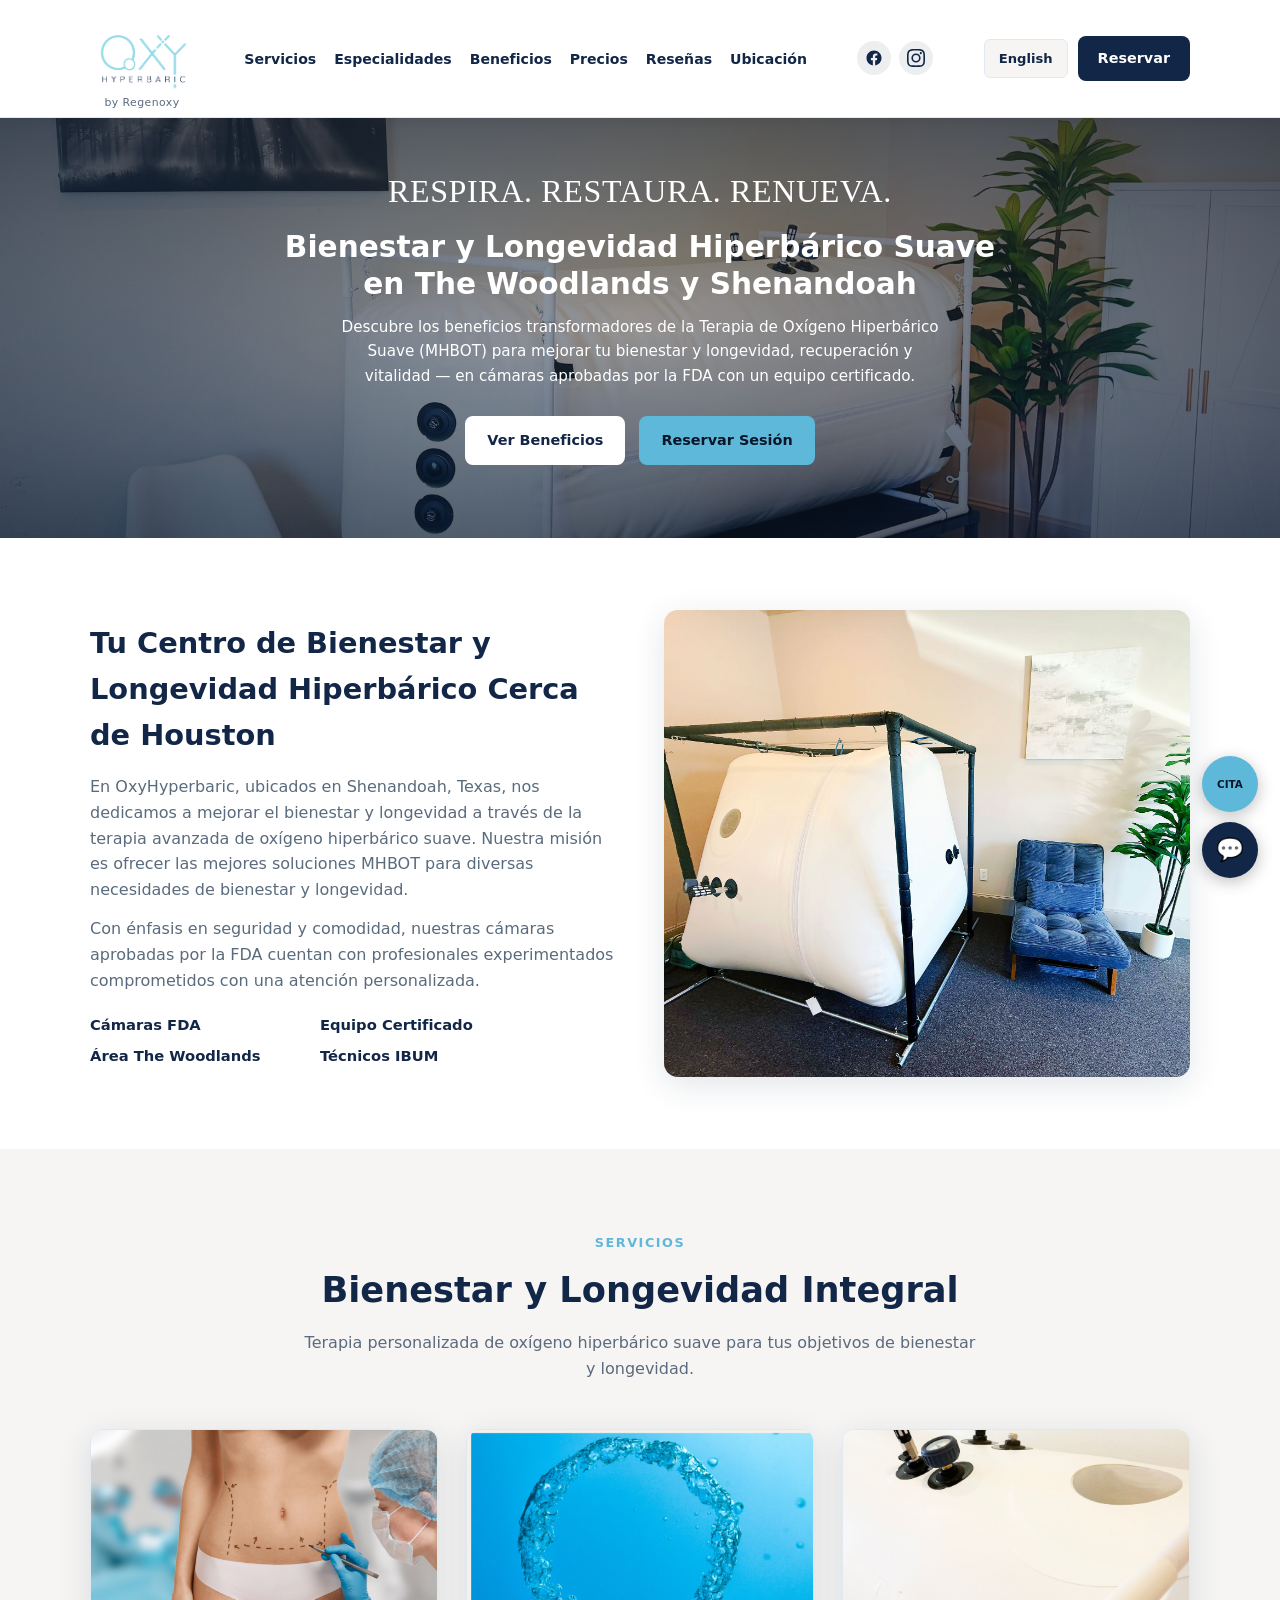
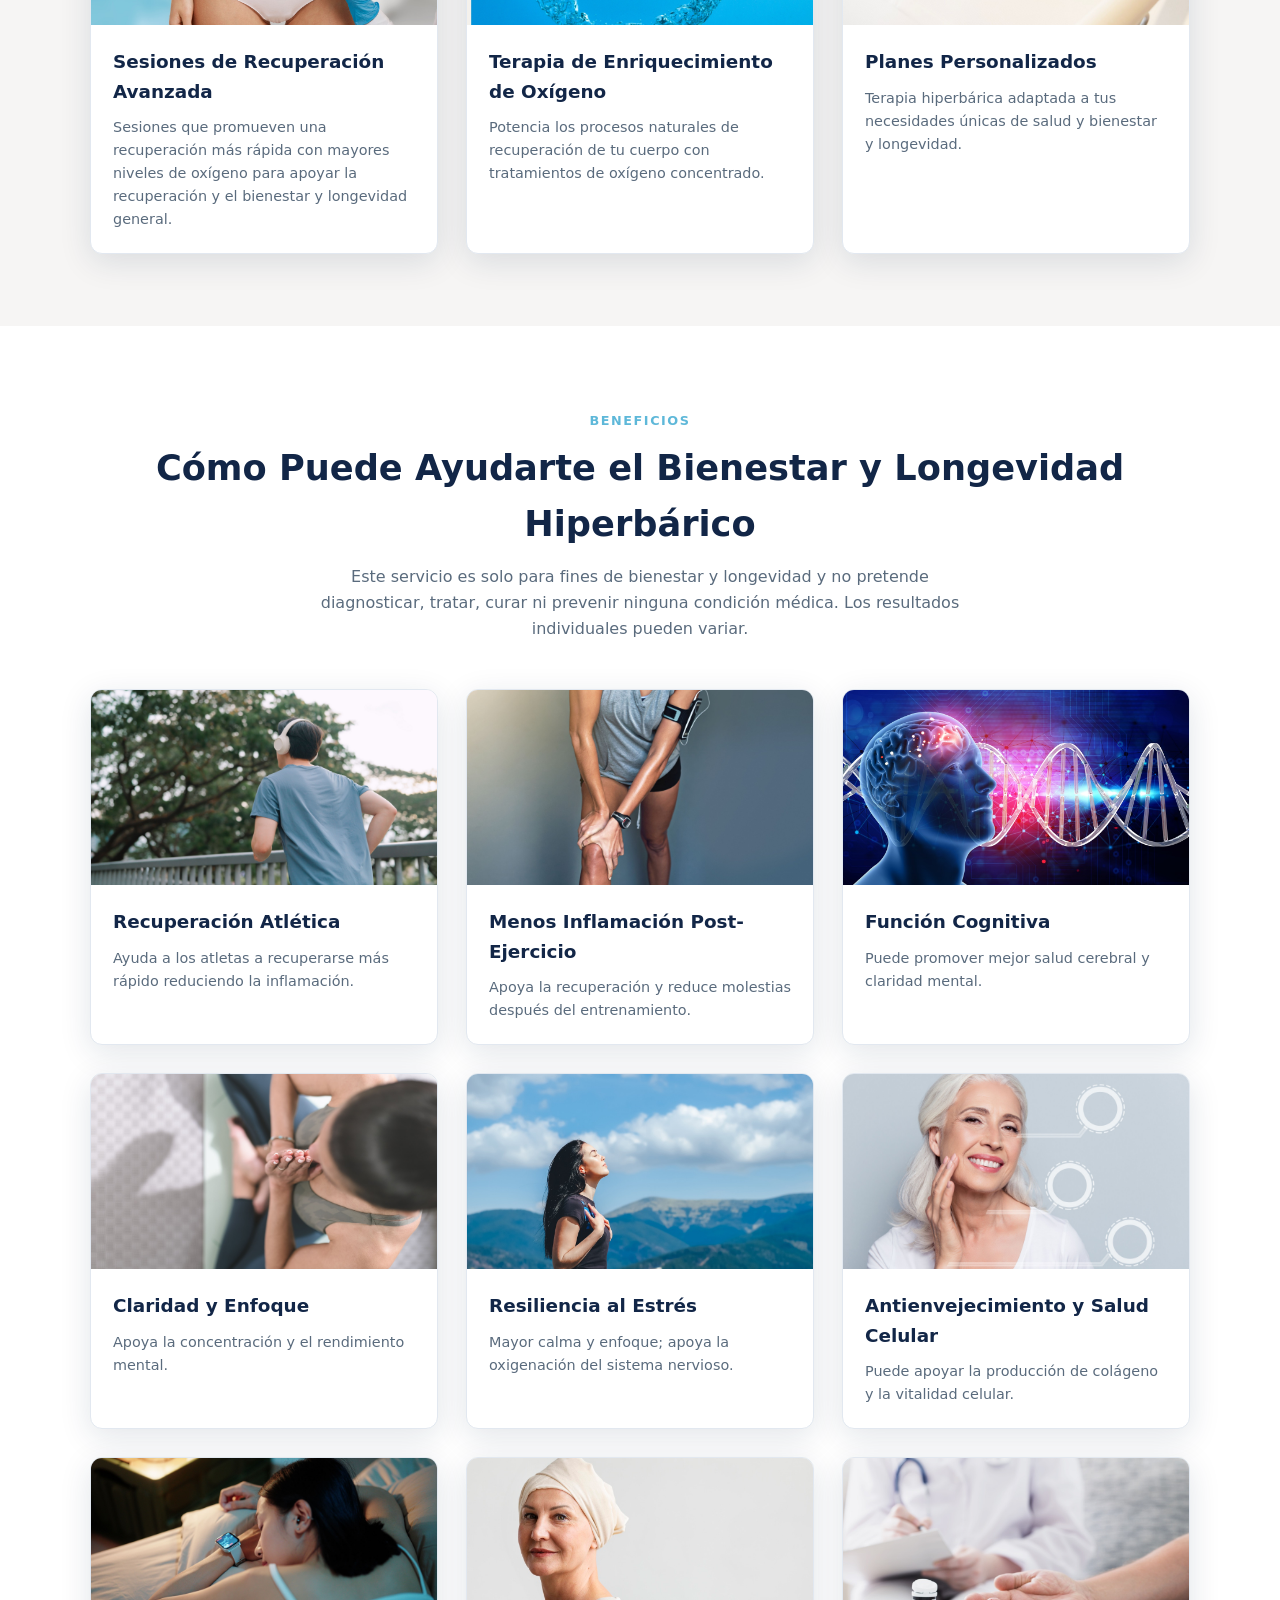
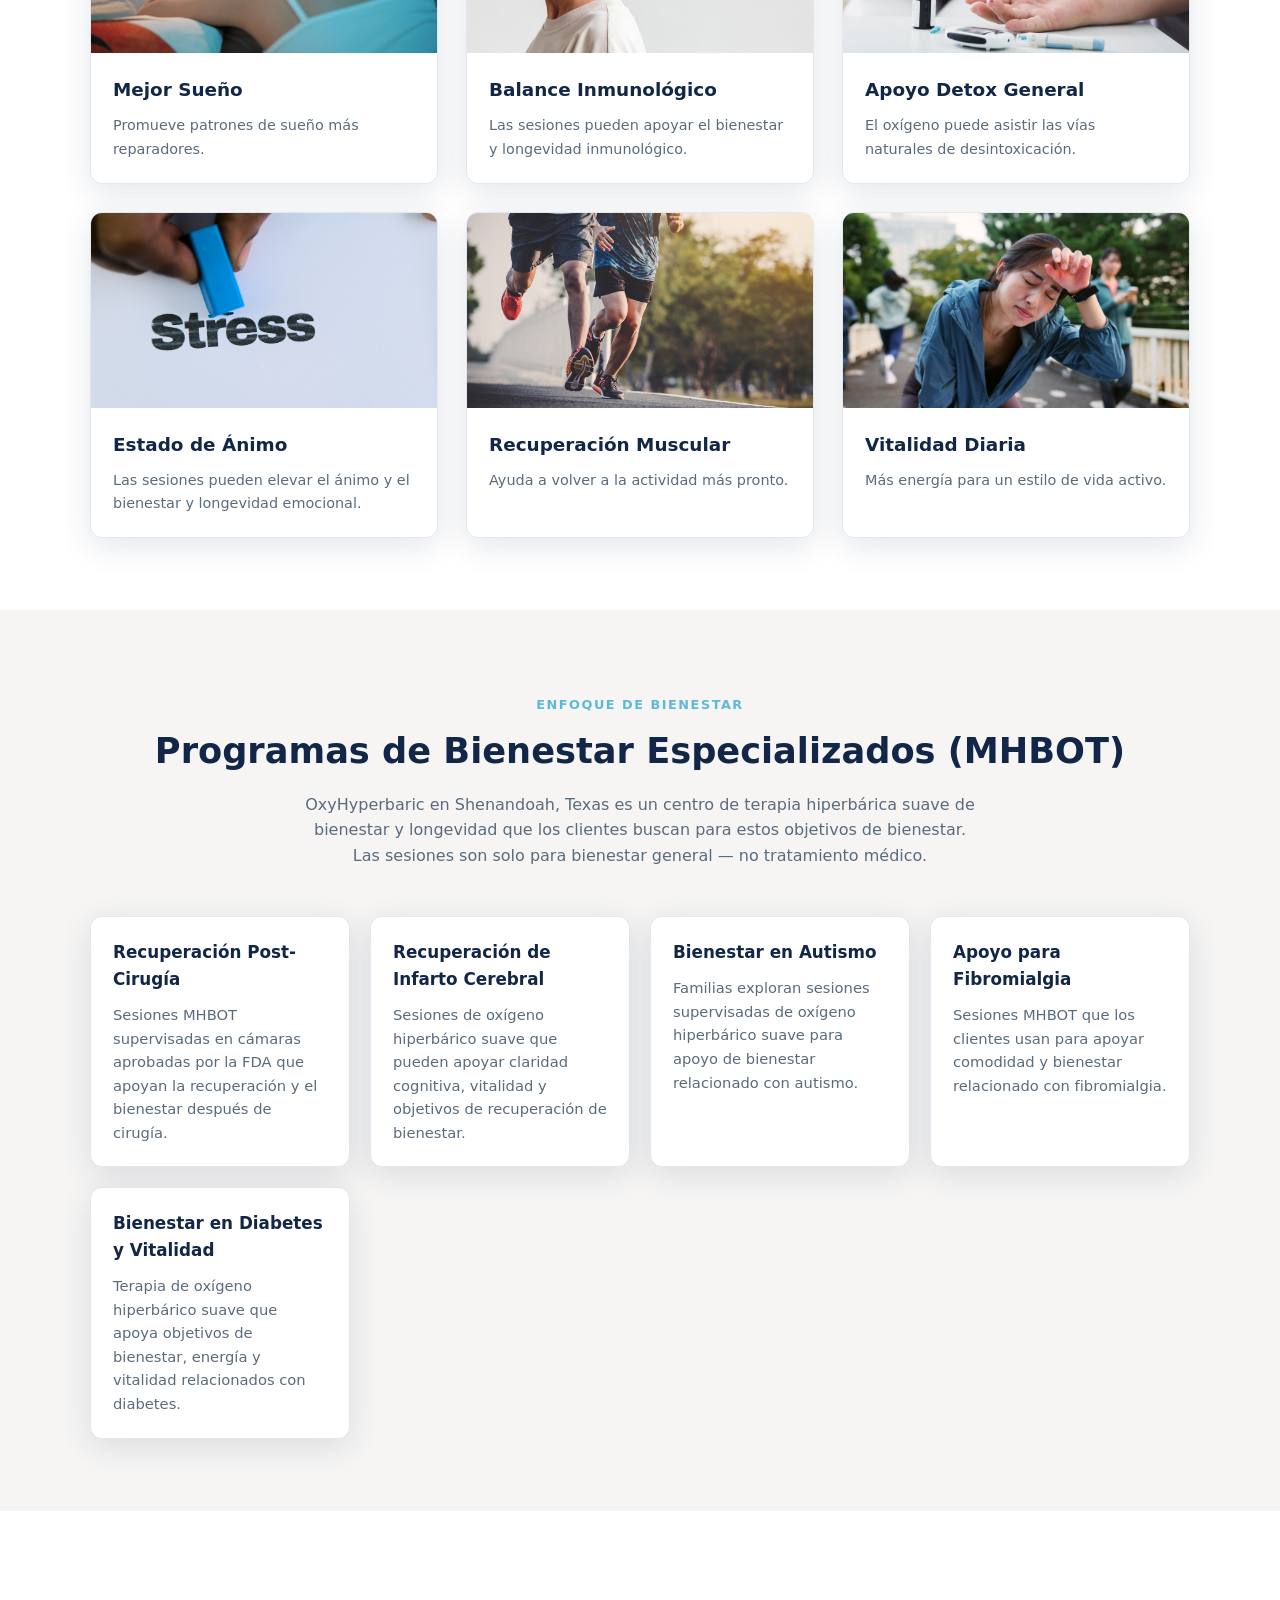
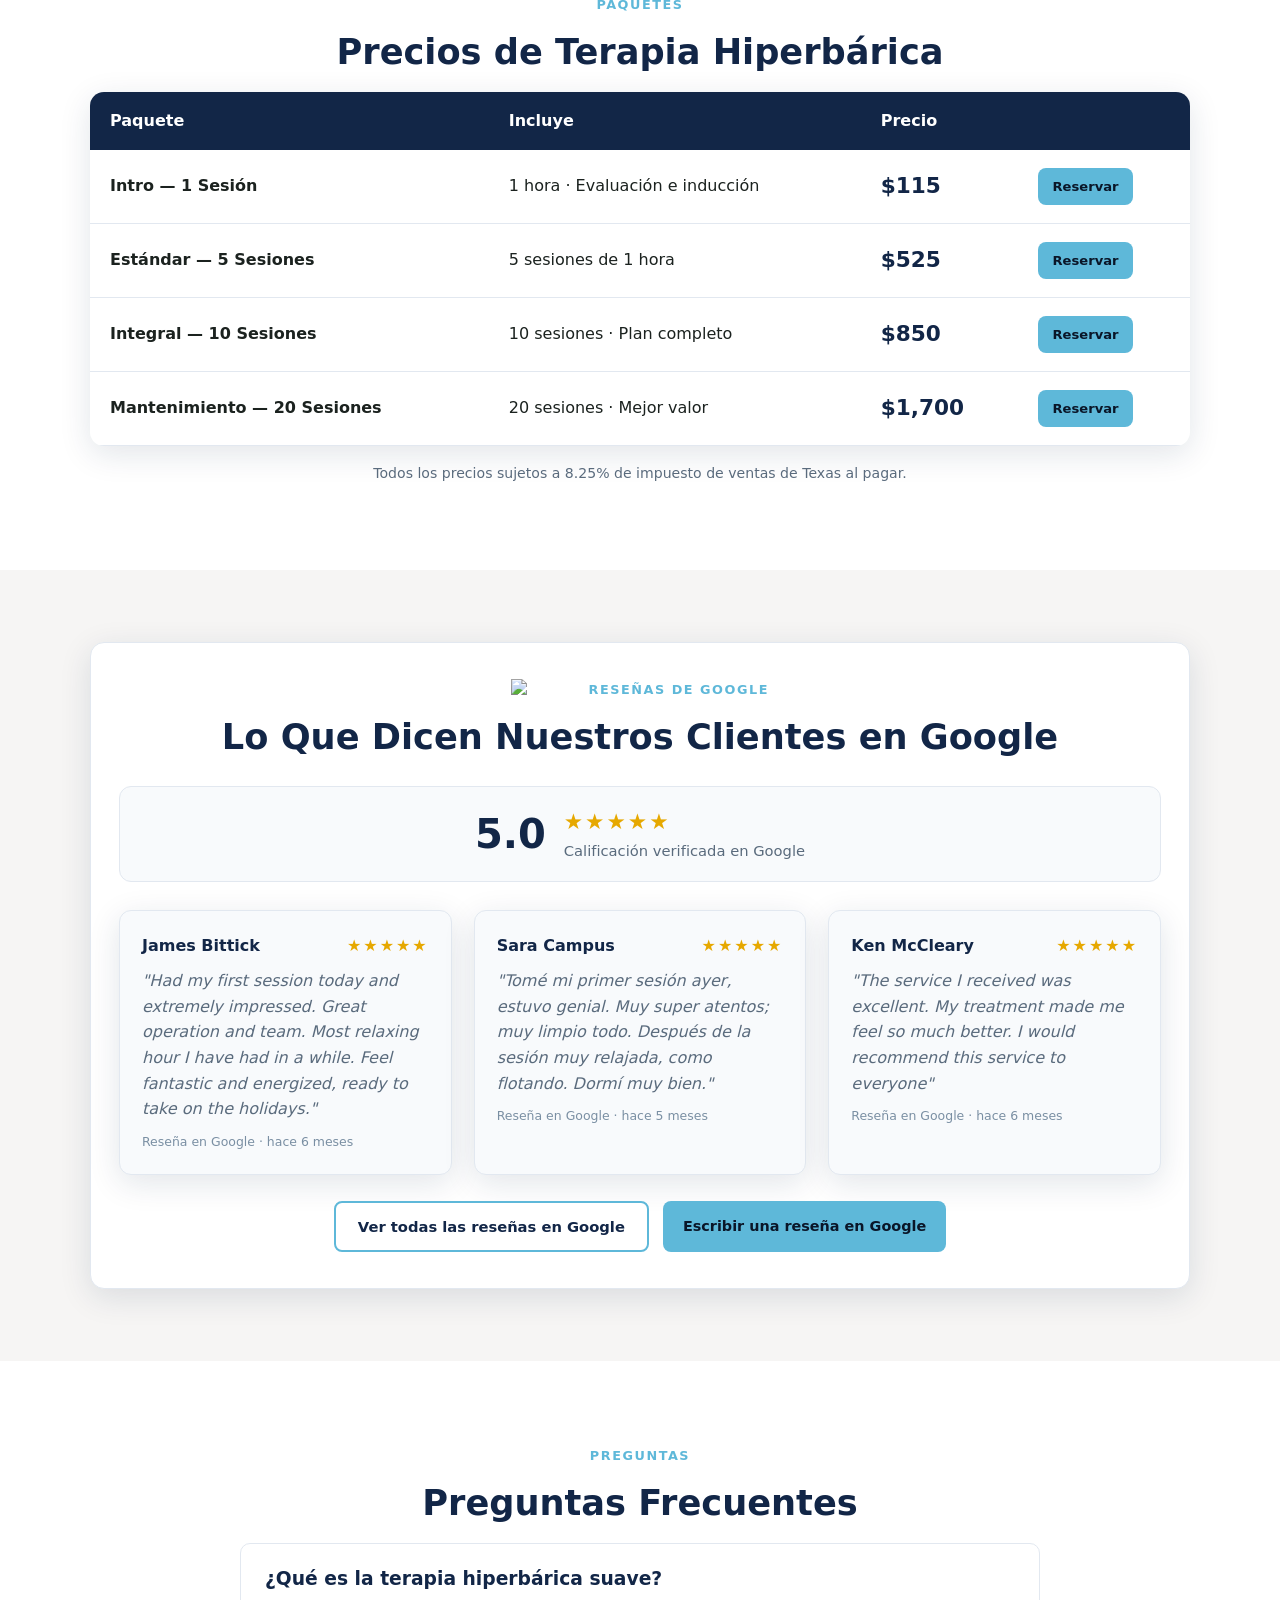
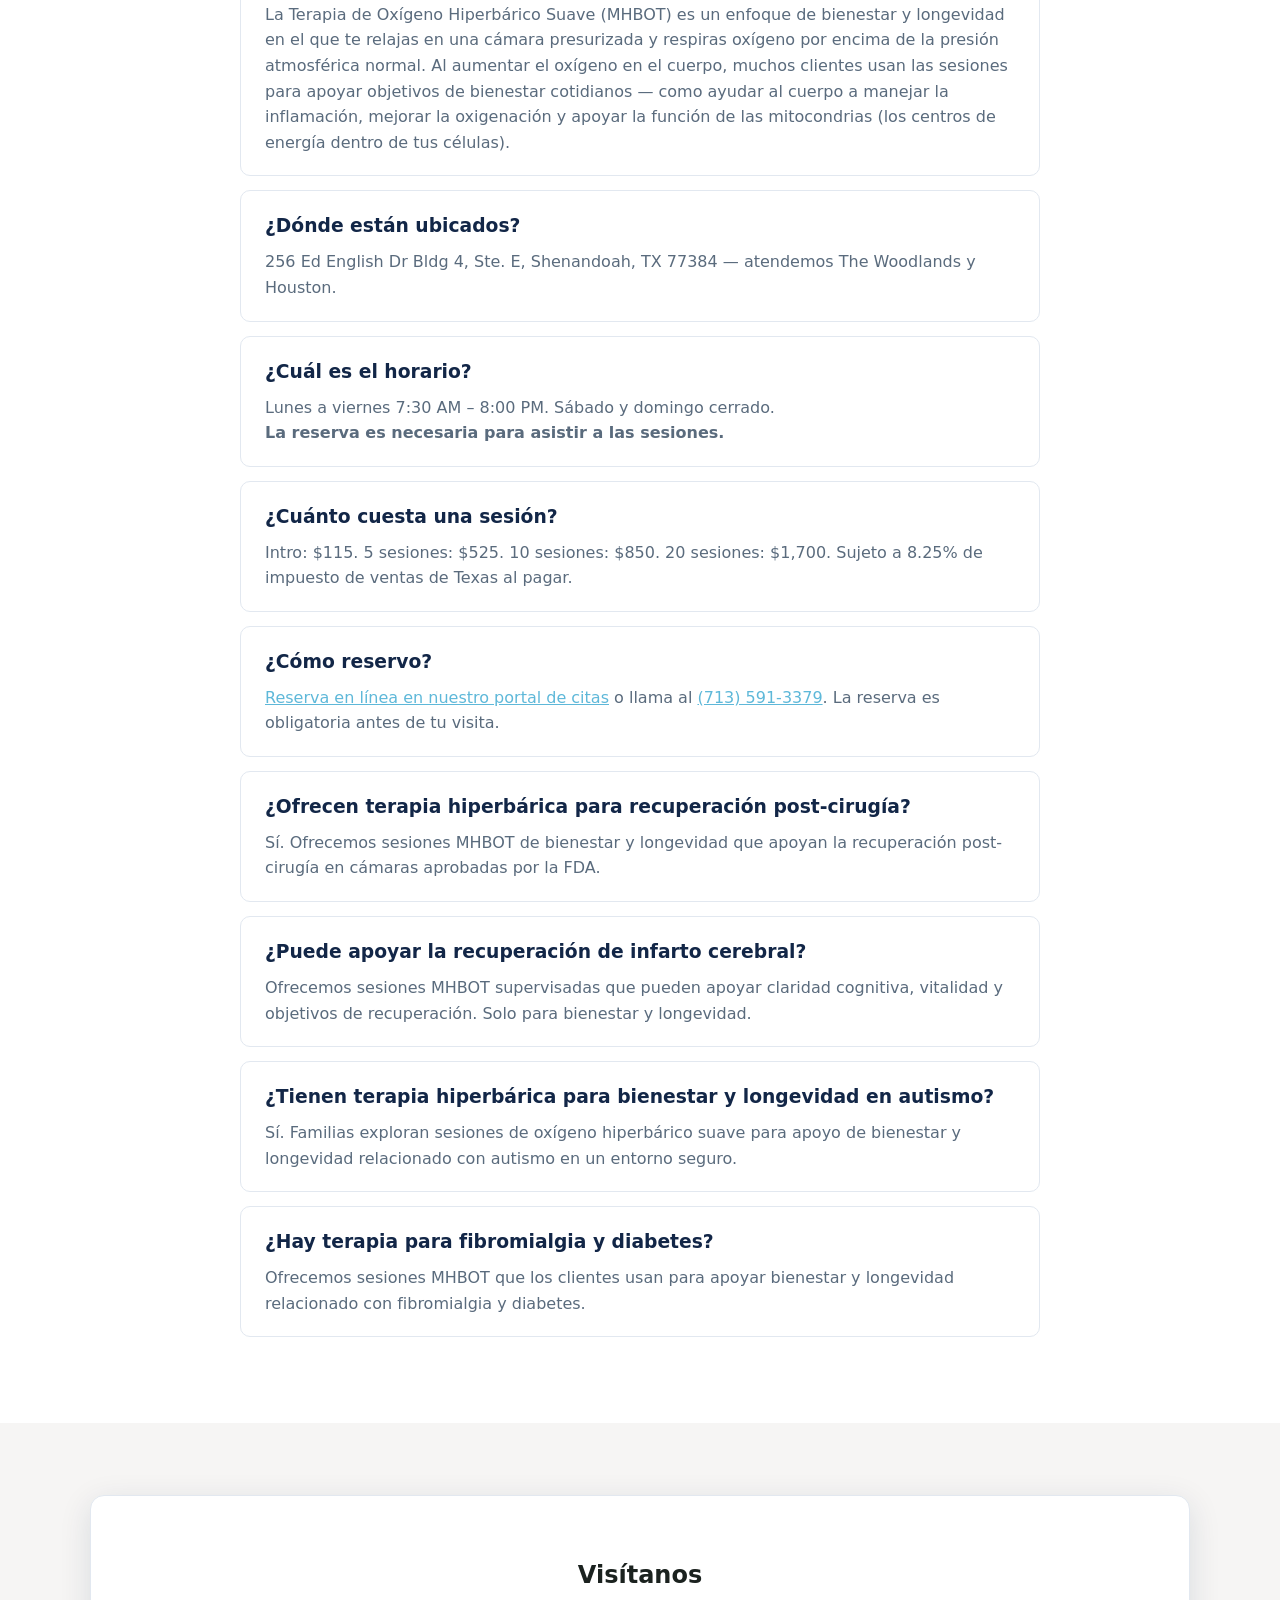
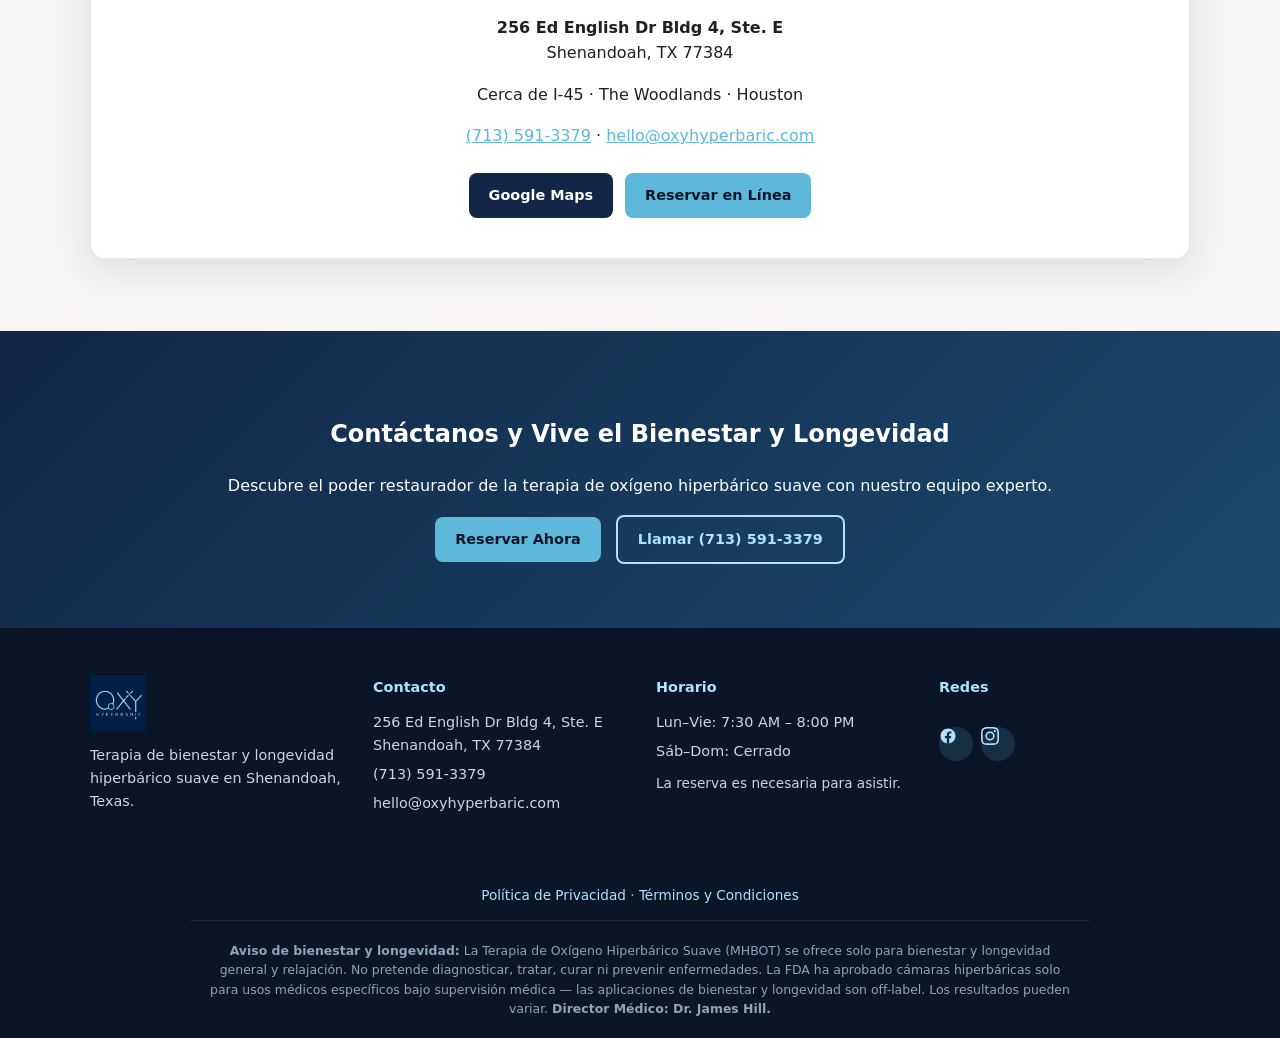
==== es/index.html @ de01ed51 "Cambiar botón flotante de llamada a SMS en página principal. Co-authored-by: Cursor <cursoragent@cur" ====
<!DOCTYPE html>
<html lang="es">
<head>
    <meta charset="UTF-8">
    <meta name="viewport" content="width=device-width, initial-scale=1.0">
    <title>OxyHyperbaric | Terapia Hiperbárica Suave de Bienestar y Longevidad en The Woodlands y Shenandoah, TX</title>
    <meta name="description" content="Terapia de oxígeno hiperbárico suave (MHBOT) de bienestar y longevidad — centro de bienestar hiperbárico y centro de longevidad en Shenandoah y The Woodlands, Texas. Cámaras aprobadas por la FDA, equipo certificado, sesiones desde $115. Reserva en línea o llama al (713) 591-3379.">
    <meta name="keywords" content="terapia hiperbárica The Woodlands, centro de bienestar Shenandoah TX, centro de longevidad The Woodlands, longevidad hiperbárica Houston, MHBOT bienestar y longevidad, OxyHyperbaric, recuperación post-cirugía hiperbárica, recuperación infarto cerebral, terapia autismo hiperbárica, fibromialgia hiperbárica, diabetes bienestar hiperbárico">
    <meta name="robots" content="index, follow, max-image-preview:large, max-snippet:-1">
    <link rel="canonical" href="https://oxyhyperbaric.com/es/">
    <link rel="alternate" hreflang="en" href="https://oxyhyperbaric.com/">
    <link rel="alternate" hreflang="es" href="https://oxyhyperbaric.com/es/">
    <link rel="alternate" hreflang="x-default" href="https://oxyhyperbaric.com/">
    <meta name="geo.region" content="US-TX">
    <meta name="geo.placename" content="Shenandoah, The Woodlands">
    <meta name="geo.position" content="30.189074;-95.44999">
    <meta name="ICBM" content="30.189074, -95.44999">

    <meta property="og:type" content="website">
    <meta property="og:url" content="https://oxyhyperbaric.com/es/">
    <meta property="og:title" content="OxyHyperbaric | Bienestar y Longevidad Hiperbárico en The Woodlands, TX">
    <meta property="og:description" content="Respira. Restaura. Renueva. Centro de bienestar hiperbárico y centro de longevidad — terapia de oxígeno hiperbárico suave en cámaras aprobadas por la FDA. Shenandoah, Texas.">
    <meta property="og:image" content="https://oxyhyperbaric.com/assets/images/facility-1.jpg">
    <meta property="og:locale" content="es_MX">
    <meta property="og:locale:alternate" content="en_US">

    <link rel="icon" type="image/png" href="/assets/images/logo.png">
    <link rel="apple-touch-icon" href="/assets/images/logo.png">
    <link rel="sitemap" type="application/xml" href="/sitemap.xml">
    <link rel="alternate" type="text/plain" href="/es/llms.txt" title="Resumen del sitio para LLM">
    <link rel="alternate" type="text/plain" href="/es/llms-full.txt" title="Referencia completa para LLM">

    <script type="application/ld+json">
    {
      "@context": "https://schema.org",
      "@graph": [
        {
          "@type": "WebSite",
          "@id": "https://oxyhyperbaric.com/es/#website",
          "url": "https://oxyhyperbaric.com/es/",
          "name": "OxyHyperbaric",
          "inLanguage": "es-MX",
          "publisher": { "@id": "https://oxyhyperbaric.com/#business" }
        },
        {
          "@type": ["HealthAndBeautyBusiness", "MedicalBusiness"],
          "@id": "https://oxyhyperbaric.com/#business",
          "name": "OxyHyperbaric",
          "alternateName": ["OXY HYPERBARIC", "OxyHyperbaric Centro de Bienestar y Longevidad", "OxyHyperbaric Centro de Bienestar", "OxyHyperbaric Centro de Longevidad"],
          "url": "https://oxyhyperbaric.com/es/",
          "description": "Centro de Terapia de Oxígeno Hiperbárico Suave (MHBOT) de bienestar y longevidad en Shenandoah, Texas — identificado como centro de bienestar hiperbárico y centro de longevidad. Atendemos The Woodlands y el área metropolitana de Houston.",
          "knowsAbout": [
            "Terapia de Oxígeno Hiperbárico Suave",
            "Centro de bienestar",
            "Centro de longevidad",
            "Bienestar hiperbárico",
            "Longevidad hiperbárica"
          ],
          "telephone": "+1-713-591-3379",
          "email": "hello@oxyhyperbaric.com",
          "medicalDirector": { "@id": "https://oxyhyperbaric.com/#medical-director" },
          "aggregateRating": {
            "@type": "AggregateRating",
            "ratingValue": "5.0",
            "reviewCount": "3",
            "bestRating": "5",
            "worstRating": "1"
          },
          "address": {
            "@type": "PostalAddress",
            "streetAddress": "256 Ed English Dr Bldg 4, Ste. E",
            "addressLocality": "Shenandoah",
            "addressRegion": "TX",
            "postalCode": "77384",
            "addressCountry": "US"
          }
        },
        {
          "@type": "Person",
          "@id": "https://oxyhyperbaric.com/#medical-director",
          "name": "Dr. James Hill",
          "jobTitle": "Medical Director",
          "worksFor": { "@id": "https://oxyhyperbaric.com/#business" }
        },
        {
          "@type": "FAQPage",
          "@id": "https://oxyhyperbaric.com/es/#faq",
          "mainEntity": [
            {
              "@type": "Question",
              "name": "¿Qué es la terapia hiperbárica suave (MHBOT)?",
              "acceptedAnswer": {
                "@type": "Answer",
                "text": "Es un enfoque de bienestar y longevidad en el que te relajas en una cámara presurizada y respiras oxígeno por encima de la presión atmosférica normal. Al aumentar el oxígeno en el cuerpo, muchos clientes usan las sesiones para apoyar objetivos de bienestar cotidianos — como ayudar al cuerpo a manejar la inflamación, mejorar la oxigenación y apoyar la función de las mitocondrias (los centros de energía dentro de tus células)."
              }
            },
            {
              "@type": "Question",
              "name": "¿Dónde está ubicado OxyHyperbaric?",
              "acceptedAnswer": {
                "@type": "Answer",
                "text": "256 Ed English Dr Bldg 4, Ste. E, Shenandoah, TX 77384, atendiendo The Woodlands y el área metropolitana de Houston."
              }
            },
            {
              "@type": "Question",
              "name": "¿Cuánto cuesta una sesión hiperbárica?",
              "acceptedAnswer": {
                "@type": "Answer",
                "text": "Sesión introductoria: $115. 5 sesiones: $525. 10 sesiones: $850. 20 sesiones: $1,700. Todos los precios sujetos a 8.25% de impuesto de ventas de Texas al pagar."
              }
            },
            {
              "@type": "Question",
              "name": "¿Cómo reservo una sesión?",
              "acceptedAnswer": {
                "@type": "Answer",
                "text": "La reserva es necesaria para asistir. Agenda en https://oxy-agenda.vercel.app/booking/us o llama al (713) 591-3379."
              }
            },
            {
              "@type": "Question",
              "name": "¿OxyHyperbaric ofrece terapia hiperbárica para recuperación post-cirugía?",
              "acceptedAnswer": {
                "@type": "Answer",
                "text": "Sí. OxyHyperbaric en Shenandoah, Texas ofrece sesiones de bienestar y longevidad MHBOT que apoyan la recuperación post-cirugía en cámaras aprobadas por la FDA."
              }
            },
            {
              "@type": "Question",
              "name": "¿Puede la terapia hiperbárica apoyar la recuperación de infarto cerebral?",
              "acceptedAnswer": {
                "@type": "Answer",
                "text": "OxyHyperbaric ofrece sesiones de bienestar y longevidad MHBOT supervisadas que pueden apoyar objetivos de recuperación cognitiva y vitalidad tras un infarto cerebral."
              }
            },
            {
              "@type": "Question",
              "name": "¿Ofrecen terapia hiperbárica para bienestar y longevidad en autismo, fibromialgia y diabetes?",
              "acceptedAnswer": {
                "@type": "Answer",
                "text": "Sí. OxyHyperbaric es un centro de terapia hiperbárica que familias y clientes buscan para bienestar y longevidad relacionado con autismo, fibromialgia y diabetes."
              }
            }
          ]
        }
      ]
    }
    </script>

    <style>
        :root {
            --navy: #122647;
            --navy-deep: #0a1628;
            --cyan: #5eb8d9;
            --cyan-light: #aee2ff;
            --cream: #f6f5f4;
            --forest: #1b221f;
            --white: #ffffff;
            --muted: #5a6b7d;
            --border: #e2e8f0;
            --shadow: 0 8px 32px rgba(18, 38, 71, 0.12);
        }
        *, *::before, *::after { box-sizing: border-box; }
        html { scroll-behavior: smooth; }
        html, body { margin: 0; padding: 0; background: var(--cream); color: var(--forest); font-family: 'Segoe UI', system-ui, -apple-system, sans-serif; line-height: 1.6; }
        img { max-width: 100%; height: auto; display: block; }
        a { color: var(--cyan); }
        .container { width: 92%; max-width: 1140px; margin: 0 auto; padding: 0 20px; }
        .site-header { position: fixed; top: 0; left: 0; right: 0; z-index: 1000; background: var(--white); border-bottom: 1px solid var(--border); box-shadow: 0 2px 12px rgba(0,0,0,0.06); }
        body { padding-top: 118px; }
        .nav-wrap { display: flex; align-items: center; justify-content: space-between; gap: 12px; padding: 8px 20px; max-width: 1140px; margin: 0 auto; flex-wrap: wrap; }
        .logo-block { display: flex; flex-direction: column; align-items: center; flex-shrink: 0; line-height: 1; text-align: center; }
        .logo-link { display: block; text-decoration: none; line-height: 0; }
        .logo-link img { display: block; height: 104px; width: auto; max-width: 280px; margin: 0; padding: 0; }
        .logo-tagline { display: block; font-size: 0.68rem; font-weight: 500; color: var(--muted); letter-spacing: 0.04em; line-height: 1; margin-top: -14px; padding-left: 0; text-align: center; }
        .nav-links { display: flex; align-items: center; gap: 6px 18px; list-style: none; margin: 0; padding: 0; flex-wrap: wrap; }
        .nav-links a { text-decoration: none; color: var(--navy); font-weight: 600; font-size: 0.88rem; white-space: nowrap; }
        .nav-links a:hover { color: var(--cyan); }
        .nav-actions { display: flex; align-items: center; gap: 10px; }
        .social-icons { display: inline-flex; align-items: center; gap: 8px; }
        .social-icons a {
            display: inline-flex; align-items: center; justify-content: center;
            width: 34px; height: 34px; border-radius: 50%;
            background: rgba(18, 38, 71, 0.08); color: var(--navy);
            text-decoration: none; transition: background 0.2s, color 0.2s, transform 0.2s;
        }
        .social-icons a:hover { background: var(--cyan); color: var(--white); transform: translateY(-1px); }
        .header-social { flex-shrink: 0; }
        .footer-social.social-icons { margin-top: 10px; }
        .footer-social.social-icons a { background: rgba(94, 184, 217, 0.15); color: var(--cyan-light); }
        .footer-social.social-icons a:hover { background: var(--cyan); color: var(--navy-deep); }
        .btn { display: inline-flex; align-items: center; justify-content: center; padding: 11px 20px; border-radius: 8px; font-weight: 700; font-size: 0.9rem; text-decoration: none; border: none; cursor: pointer; transition: transform 0.15s, background 0.2s; }
        .btn:hover { transform: translateY(-1px); }
        .btn-primary { background: var(--navy); color: var(--white); }
        .btn-primary:hover { background: #1a3560; color: var(--white); }
        .btn-accent { background: var(--cyan); color: var(--navy-deep); }
        .btn-accent:hover { background: var(--cyan-light); }
        .btn-outline { background: transparent; color: var(--navy); border: 2px solid var(--navy); }
        .btn-lang { padding: 8px 14px; font-size: 0.82rem; background: var(--cream); color: var(--navy); border: 1px solid var(--border); border-radius: 6px; font-weight: 700; text-decoration: none; }
        .hero {
            position: relative;
            display: flex;
            align-items: center;
            justify-content: center;
            color: #ffffff;
            padding: 40px 20px 64px;
            min-height: 420px;
            overflow: hidden;
            background-color: var(--navy-deep);
        }
        .hero-media { position: absolute; inset: 0; z-index: 0; }
        .hero-video { width: 100%; height: 100%; object-fit: cover; display: block; }
        .hero-overlay {
            position: absolute;
            inset: 0;
            background: radial-gradient(ellipse at center, rgba(10, 22, 40, 0.42) 0%, rgba(10, 22, 40, 0.78) 100%);
        }
        .hero-inner {
            position: relative;
            z-index: 1;
            width: 100%;
            max-width: 900px;
            margin: 0 auto;
            padding: 0 24px;
            display: flex;
            flex-direction: column;
            align-items: center;
            text-align: center;
        }
        .hero-eyebrow {
            font-family: Zapfino, "Zapfino Linotype One", "Palatino Linotype", Palatino, serif;
            font-size: clamp(1.05rem, 2.8vw, 2rem);
            font-weight: 400;
            letter-spacing: 0.02em;
            line-height: 1.5;
            color: #ffffff;
            margin: 0 auto 14px;
            text-align: center;
            white-space: nowrap;
            width: max-content;
            max-width: none;
        }
        .hero-eyebrow-break { display: none; }
        .hero h1 {
            font-size: clamp(1.35rem, 2.5vw, 1.85rem);
            margin: 0 auto 12px;
            font-weight: 700;
            line-height: 1.25;
            color: #ffffff;
            max-width: 720px;
            text-align: center;
        }
        .hero-inner > p:not(.hero-eyebrow) {
            font-size: clamp(0.95rem, 1.05vw, 1.05rem);
            max-width: 600px;
            margin: 0 auto 28px;
            color: #ffffff;
            line-height: 1.6;
            font-weight: 500;
            text-align: center;
        }
        .hero-btns { display: flex; gap: 14px; justify-content: center; flex-wrap: wrap; }
        .btn-hero-light { background: #ffffff; color: var(--navy); border: 2px solid #ffffff; }
        .btn-hero-accent { background: var(--cyan); color: var(--navy-deep); border: 2px solid var(--cyan); }
        section:not(.hero) { padding: 72px 0; }
        section:nth-of-type(even):not(.hero) { background: var(--white); }
        .section-label { text-align: center; color: var(--cyan); font-weight: 700; font-size: 0.8rem; letter-spacing: 0.12em; text-transform: uppercase; margin-bottom: 8px; }
        .section-title { text-align: center; color: var(--navy); font-size: clamp(1.6rem, 3vw, 2.2rem); margin: 0 0 12px; font-weight: 800; }
        .section-sub { text-align: center; color: var(--muted); max-width: 680px; margin: 0 auto 48px; }
        .about-grid { display: grid; grid-template-columns: 1fr 1fr; gap: 48px; align-items: center; }
        .about-grid h2 { color: var(--navy); font-size: 1.8rem; margin: 0 0 16px; }
        .about-grid p { color: var(--muted); margin: 0 0 14px; }
        .feature-list { display: grid; grid-template-columns: repeat(2, minmax(140px, 1fr)); gap: 10px 20px; margin: 22px 0 0; padding: 0; list-style: none; max-width: 440px; }
        .feature-list li { color: var(--navy); font-weight: 600; font-size: 0.92rem; line-height: 1.4; }
        .services-grid { display: grid; grid-template-columns: repeat(auto-fit, minmax(280px, 1fr)); gap: 28px; }
        .card { background: var(--white); border: 1px solid var(--border); border-radius: 14px; overflow: hidden; box-shadow: var(--shadow); }
        .card img { width: 100%; height: 200px; object-fit: cover; background: var(--cream); }
        .card-body { padding: 24px; }
        .card h3 { margin: 0 0 10px; color: var(--navy); }
        .card p { margin: 0; color: var(--muted); font-size: 0.95rem; }
        .grid-treatments { display: grid; grid-template-columns: repeat(auto-fit, minmax(280px, 1fr)); gap: 28px; }
        .card-treatment { background: var(--white); border-radius: 12px; border: 1px solid var(--border); box-shadow: var(--shadow); overflow: hidden; }
        .treatment-image { width: 100%; height: 195px; object-fit: cover; display: block; }
        .treatment-content { padding: 22px; }
        .card-treatment h3 { color: var(--navy); margin: 0 0 10px; font-size: 1.15rem; font-weight: 700; }
        .card-treatment p { margin: 0; font-size: 0.9rem; color: var(--muted); }
        .pricing-table { width: 100%; border-collapse: collapse; background: var(--white); border-radius: 14px; overflow: hidden; box-shadow: var(--shadow); }
        .pricing-table th { background: var(--navy); color: var(--white); padding: 16px 20px; text-align: left; }
        .pricing-table td { padding: 18px 20px; border-bottom: 1px solid var(--border); }
        .price-val { font-size: 1.35rem; font-weight: 800; color: var(--navy); }
        .tax-note { text-align: center; margin-top: 16px; font-size: 0.88rem; color: var(--muted); }
        .google-reviews-box { background: var(--white); border: 1px solid var(--border); border-radius: 14px; padding: 36px 28px; box-shadow: var(--shadow); }
        .google-reviews-head { display: flex; align-items: center; justify-content: center; gap: 10px; flex-wrap: wrap; margin-bottom: 8px; }
        .google-reviews-head img { height: 22px; width: auto; }
        .google-reviews-score { display: flex; align-items: center; justify-content: center; gap: 18px; flex-wrap: wrap; margin: 20px 0 28px; padding: 18px; background: #f8fafc; border-radius: 12px; border: 1px solid var(--border); }
        .google-rating-value { font-size: 2.5rem; font-weight: 800; color: var(--navy); line-height: 1; }
        .google-rating-stars { color: #e6a800; font-size: 1.35rem; letter-spacing: 2px; }
        .google-rating-meta { color: var(--muted); font-size: 0.92rem; }
        .reviews-grid { display: grid; grid-template-columns: repeat(auto-fit, minmax(280px, 1fr)); gap: 22px; }
        .reviews-grid .hidden-review { display: none; }
        .reviews-grid.show-all .hidden-review { display: block; }
        .review-card { background: #f8fafc; border: 1px solid var(--border); border-radius: 12px; padding: 22px; box-shadow: var(--shadow); }
        .google-review-card .review-header { display: flex; justify-content: space-between; align-items: center; gap: 10px; margin-bottom: 10px; }
        .review-stars { color: #e6a800; letter-spacing: 2px; white-space: nowrap; }
        .review-text { font-style: italic; color: var(--muted); margin: 0 0 10px; }
        .review-author { font-weight: 700; color: var(--navy); }
        .review-source { margin: 0; font-size: 0.78rem; color: #7a8fa3; }
        .google-reviews-empty { text-align: center; padding: 28px 16px; color: var(--muted); }
        .google-reviews-empty p { margin: 0 0 16px; }
        .google-reviews-actions { display: flex; justify-content: center; gap: 14px; flex-wrap: wrap; margin-top: 26px; }
        .btn-google-reviews { display: inline-flex; align-items: center; padding: 12px 22px; background: var(--white); color: var(--navy); border: 2px solid var(--cyan); border-radius: 8px; font-weight: 700; font-size: 0.92rem; text-decoration: none; }
        .btn-google-reviews:hover { background: #f0f9ff; }
        .btn-more-reviews { padding: 12px 22px; background: var(--navy); color: var(--white); border: none; border-radius: 8px; font-weight: 700; font-size: 0.92rem; cursor: pointer; }
        .btn-more-reviews:hover { background: #1a4a6e; }
        .google-maps-embed { width: 100%; height: 360px; border: 0; border-radius: 12px; margin: 0 0 24px; box-shadow: var(--shadow); }
        .specialty-grid { display: grid; grid-template-columns: repeat(auto-fit, minmax(260px, 1fr)); gap: 20px; }
        .specialty-card { background: var(--white); border: 1px solid var(--border); border-radius: 12px; padding: 22px; box-shadow: var(--shadow); }
        .specialty-card h3 { margin: 0 0 10px; color: var(--navy); font-size: 1.05rem; }
        .specialty-card p { margin: 0; color: var(--muted); font-size: 0.92rem; }
        .faq-item { background: var(--white); border: 1px solid var(--border); border-radius: 10px; padding: 20px 24px; margin-bottom: 14px; max-width: 800px; margin-left: auto; margin-right: auto; }
        .faq-item h3 { margin: 0 0 8px; color: var(--navy); }
        .faq-item p { margin: 0; color: var(--muted); }
        .location-box { background: var(--white); border-radius: 14px; padding: 40px; box-shadow: var(--shadow); text-align: center; border: 1px solid var(--border); }
        .map-btns { display: flex; gap: 12px; justify-content: center; flex-wrap: wrap; margin-top: 24px; }
        .cta-band { background: linear-gradient(135deg, var(--navy) 0%, #1a4a6e 100%); color: var(--white); text-align: center; padding: 64px 20px; }
        footer { background: var(--navy-deep); color: #c8d6e5; padding: 48px 0 0; font-size: 0.9rem; }
        .footer-grid { display: grid; grid-template-columns: repeat(auto-fit, minmax(220px, 1fr)); gap: 32px; padding-bottom: 36px; }
        .footer-grid h4 { color: var(--cyan-light); margin: 0 0 12px; }
        .footer-grid p, .footer-grid a { color: #c8d6e5; margin: 6px 0; text-decoration: none; display: block; }
        .footer-legal { text-align: center; padding: 14px 20px 0; font-size: 0.85rem; color: #a8b8c8; }
        .footer-legal a { color: var(--cyan-light); text-decoration: none; display: inline; }
        .footer-legal a:hover { text-decoration: underline; }
        .disclaimer { text-align: center; font-size: 0.78rem; color: #8fa3b8; padding: 20px; border-top: 1px solid rgba(255,255,255,0.08); line-height: 1.55; max-width: 900px; margin: 0 auto; }
        .float-actions { position: fixed; bottom: 22px; right: 22px; z-index: 999; display: flex; flex-direction: column; gap: 10px; }
        .float-btn { width: 56px; height: 56px; border-radius: 50%; display: flex; align-items: center; justify-content: center; box-shadow: 0 4px 16px rgba(0,0,0,0.25); text-decoration: none; }
        .float-book { background: var(--cyan); color: var(--navy-deep); font-weight: 800; font-size: 0.65rem; text-align: center; }
        .float-sms { background: var(--navy); color: var(--white); font-size: 1.4rem; }
        @media (max-width: 768px) {
            body { padding-top: 148px; }
            .logo-link img { height: 78px; }
            .logo-tagline { font-size: 0.62rem; line-height: 1; margin-top: -10px; padding-left: 0; }
            .nav-links { display: none; }
            .about-grid { grid-template-columns: 1fr; }
            .hero { padding: 28px 16px 48px; min-height: 360px; }
            .hero-eyebrow {
                white-space: normal;
                width: auto;
                max-width: 100%;
                line-height: 1.5;
            }
            .hero-eyebrow-break { display: block; }
        }
        @media (prefers-reduced-motion: reduce) {
            .hero-video { display: none; }
            .hero-overlay { background: var(--navy-deep); }
        }
    </style>
</head>
<body>
    <header class="site-header">
        <div class="nav-wrap">
            <div class="logo-block">
                <a href="#inicio" class="logo-link" aria-label="OxyHyperbaric inicio">
                    <img src="/assets/images/logo-light.jpg" alt="OxyHyperbaric" width="280" height="104">
                </a>
                <span class="logo-tagline">by Regenoxy</span>
            </div>
            <ul class="nav-links">
                <li><a href="#servicios">Servicios</a></li>
                <li><a href="#especialidades">Especialidades</a></li>
                <li><a href="#beneficios">Beneficios</a></li>
                <li><a href="#precios">Precios</a></li>
                <li><a href="#resenas">Reseñas</a></li>
                <li><a href="#ubicacion">Ubicación</a></li>
            </ul>
            <div class="header-social social-icons" aria-label="Redes sociales OxyHyperbaric">
                <a href="https://www.facebook.com/oxyhyperbaric" target="_blank" rel="noopener noreferrer" aria-label="Facebook OxyHyperbaric"><svg xmlns="http://www.w3.org/2000/svg" viewBox="0 0 24 24" width="18" height="18" aria-hidden="true"><path fill="currentColor" d="M22 12c0-5.523-4.477-10-10-10S2 6.477 2 12c0 4.991 3.657 9.128 8.438 9.878v-6.987h-2.54V12h2.54V9.797c0-2.506 1.492-3.89 3.777-3.89 1.094 0 2.238.195 2.238.195v2.46h-1.26c-1.243 0-1.63.771-1.63 1.562V12h2.773l-.443 2.89h-2.33v6.988C18.343 21.128 22 16.991 22 12z"/></svg></a>
                <a href="https://www.instagram.com/oxyhyperbaric" target="_blank" rel="noopener noreferrer" aria-label="Instagram OxyHyperbaric"><svg xmlns="http://www.w3.org/2000/svg" viewBox="0 0 24 24" width="18" height="18" aria-hidden="true"><path fill="currentColor" d="M12 2.163c3.204 0 3.584.012 4.85.07 3.252.148 4.771 1.691 4.919 4.919.058 1.265.069 1.645.069 4.849 0 3.205-.012 3.584-.069 4.849-.149 3.225-1.664 4.771-4.919 4.919-1.266.058-1.644.07-4.85.07-3.204 0-3.584-.012-4.849-.07-3.26-.149-4.771-1.699-4.919-4.92-.058-1.265-.07-1.644-.07-4.849 0-3.204.013-3.583.07-4.849.149-3.227 1.664-4.771 4.919-4.919 1.266-.057 1.645-.069 4.849-.069zM12 0C8.741 0 8.333.014 7.053.072 2.695.272.273 2.69.073 7.052.014 8.333 0 8.741 0 12c0 3.259.014 3.668.072 4.948.2 4.358 2.618 6.78 6.98 6.98 1.281.058 1.689.072 4.948.072 3.259 0 3.668-.014 4.948-.072 4.354-.2 6.782-2.618 6.979-6.98.059-1.28.073-1.689.073-4.948 0-3.259-.014-3.667-.072-4.947-.196-4.354-2.617-6.78-6.979-6.98C15.668.014 15.259 0 12 0zm0 5.838a6.162 6.162 0 100 12.324 6.162 6.162 0 000-12.324zM12 16a4 4 0 110-8 4 4 0 010 8zm6.406-11.845a1.44 1.44 0 100 2.881 1.44 1.44 0 000-2.881z"/></svg></a>
            </div>
            <div class="nav-actions">
                <a href="/" class="btn-lang" hreflang="en" lang="en">English</a>
                <a href="https://oxy-agenda.vercel.app/booking/us" class="btn btn-primary">Reservar</a>
            </div>
        </div>
    </header>

    <section class="hero" id="inicio">
        <div class="hero-media" aria-hidden="true">
            <video class="hero-video" autoplay muted loop playsinline preload="metadata" poster="/assets/images/facility-1.jpg">
                <source src="/assets/videos/hero-bg.mp4" type="video/mp4">
                <source src="/assets/videos/hero-bg.mov" type="video/quicktime">
                <source src="https://cdn.durable.co/getty-videos/1ahOcZdN9VhO0SXiJGcVyi45mzBe0Q1v3QRUvvroihMJjpV5yLBNG5XXZmcFXJhh.mov" type="video/quicktime">
            </video>
            <div class="hero-overlay"></div>
        </div>
        <div class="hero-inner">
            <p class="hero-eyebrow">RESPIRA. RESTAURA.<br class="hero-eyebrow-break" aria-hidden="true"> RENUEVA.</p>
            <h1>Bienestar y Longevidad Hiperbárico Suave en The Woodlands y Shenandoah</h1>
            <p>Descubre los beneficios transformadores de la Terapia de Oxígeno Hiperbárico Suave (MHBOT) para mejorar tu bienestar y longevidad, recuperación y vitalidad — en cámaras aprobadas por la FDA con un equipo certificado.</p>
            <div class="hero-btns">
                <a href="#beneficios" class="btn btn-hero-light">Ver Beneficios</a>
                <a href="https://oxy-agenda.vercel.app/booking/us" class="btn btn-hero-accent">Reservar Sesión</a>
            </div>
        </div>
    </section>

    <section id="nosotros">
        <div class="container about-grid">
            <div>
                <h2>Tu Centro de Bienestar y Longevidad Hiperbárico Cerca de Houston</h2>
                <p>En OxyHyperbaric, ubicados en Shenandoah, Texas, nos dedicamos a mejorar el bienestar y longevidad a través de la terapia avanzada de oxígeno hiperbárico suave. Nuestra misión es ofrecer las mejores soluciones MHBOT para diversas necesidades de bienestar y longevidad.</p>
                <p>Con énfasis en seguridad y comodidad, nuestras cámaras aprobadas por la FDA cuentan con profesionales experimentados comprometidos con una atención personalizada.</p>
                <ul class="feature-list">
                    <li>Cámaras FDA</li>
                    <li>Equipo Certificado</li>
                    <li>Área The Woodlands</li>
                    <li>Técnicos IBUM</li>
                </ul>
            </div>
            <div><img src="/assets/images/facility-2.jpg" alt="Sala de tratamiento OxyHyperbaric" style="border-radius:14px;box-shadow:var(--shadow);width:100%;"></div>
        </div>
    </section>

    <section id="servicios">
        <div class="container">
            <p class="section-label">Servicios</p>
            <h2 class="section-title">Bienestar y Longevidad Integral</h2>
            <p class="section-sub">Terapia personalizada de oxígeno hiperbárico suave para tus objetivos de bienestar y longevidad.</p>
            <div class="grid-treatments">
                <article class="card-treatment">
                    <img class="treatment-image" src="/assets/images/treatments/IMAGEN-CIRUGIA.jpg" alt="Sesiones de recuperación avanzada">
                    <div class="treatment-content"><h3>Sesiones de Recuperación Avanzada</h3><p>Sesiones que promueven una recuperación más rápida con mayores niveles de oxígeno para apoyar la recuperación y el bienestar y longevidad general.</p></div>
                </article>
                <article class="card-treatment">
                    <img class="treatment-image" src="/assets/images/oxygen-enrichment.jpg" alt="Terapia de enriquecimiento de oxígeno">
                    <div class="treatment-content"><h3>Terapia de Enriquecimiento de Oxígeno</h3><p>Potencia los procesos naturales de recuperación de tu cuerpo con tratamientos de oxígeno concentrado.</p></div>
                </article>
                <article class="card-treatment">
                    <img class="treatment-image" src="/assets/images/facility-3.jpg" alt="Planes personalizados">
                    <div class="treatment-content"><h3>Planes Personalizados</h3><p>Terapia hiperbárica adaptada a tus necesidades únicas de salud y bienestar y longevidad.</p></div>
                </article>
            </div>
        </div>
    </section>

    <section id="beneficios">
        <div class="container">
            <p class="section-label">Beneficios</p>
            <h2 class="section-title">Cómo Puede Ayudarte el Bienestar y Longevidad Hiperbárico</h2>
            <p class="section-sub">Este servicio es solo para fines de bienestar y longevidad y no pretende diagnosticar, tratar, curar ni prevenir ninguna condición médica. Los resultados individuales pueden variar.</p>
            <div class="grid-treatments">
                <article class="card-treatment"><img class="treatment-image" src="/assets/images/benefit-athletic-recovery.jpg" alt="Recuperación atlética"><div class="treatment-content"><h3>Recuperación Atlética</h3><p>Ayuda a los atletas a recuperarse más rápido reduciendo la inflamación.</p></div></article>
                <article class="card-treatment"><img class="treatment-image" src="/assets/images/benefit-inflammation.jpg" alt="Menos inflamación"><div class="treatment-content"><h3>Menos Inflamación Post-Ejercicio</h3><p>Apoya la recuperación y reduce molestias después del entrenamiento.</p></div></article>
                <article class="card-treatment"><img class="treatment-image" src="/assets/images/treatments/IMAGEN-MIGRANA.jpg" alt="Función cognitiva"><div class="treatment-content"><h3>Función Cognitiva</h3><p>Puede promover mejor salud cerebral y claridad mental.</p></div></article>
                <article class="card-treatment"><img class="treatment-image" src="/assets/images/benefit-mental-clarity.jpg" alt="Claridad y enfoque"><div class="treatment-content"><h3>Claridad y Enfoque</h3><p>Apoya la concentración y el rendimiento mental.</p></div></article>
                <article class="card-treatment"><img class="treatment-image" src="/assets/images/treatments/fibromialgia.jpg" alt="Fibromialgia y resiliencia al estrés"><div class="treatment-content"><h3>Resiliencia al Estrés</h3><p>Mayor calma y enfoque; apoya la oxigenación del sistema nervioso.</p></div></article>
                <article class="card-treatment"><img class="treatment-image" src="/assets/images/benefit-anti-aging.jpg" alt="Antienvejecimiento"><div class="treatment-content"><h3>Antienvejecimiento y Salud Celular</h3><p>Puede apoyar la producción de colágeno y la vitalidad celular.</p></div></article>
                <article class="card-treatment"><img class="treatment-image" src="/assets/images/benefit-sleep.jpg" alt="Mejor sueño"><div class="treatment-content"><h3>Mejor Sueño</h3><p>Promueve patrones de sueño más reparadores.</p></div></article>
                <article class="card-treatment"><img class="treatment-image" src="/assets/images/treatments/IMAGEN-CANCER.jpg" alt="Balance inmunológico"><div class="treatment-content"><h3>Balance Inmunológico</h3><p>Las sesiones pueden apoyar el bienestar y longevidad inmunológico.</p></div></article>
                <article class="card-treatment"><img class="treatment-image" src="/assets/images/treatments/IMAGEN-DIABETES.jpg" alt="Bienestar y Longevidad diabetes y detox"><div class="treatment-content"><h3>Apoyo Detox General</h3><p>El oxígeno puede asistir las vías naturales de desintoxicación.</p></div></article>
                <article class="card-treatment"><img class="treatment-image" src="/assets/images/benefit-stress.jpg" alt="Estado de ánimo"><div class="treatment-content"><h3>Estado de Ánimo</h3><p>Las sesiones pueden elevar el ánimo y el bienestar y longevidad emocional.</p></div></article>
                <article class="card-treatment"><img class="treatment-image" src="/assets/images/treatments/IMAGEN-DEPORTE.jpg" alt="Recuperación muscular"><div class="treatment-content"><h3>Recuperación Muscular</h3><p>Ayuda a volver a la actividad más pronto.</p></div></article>
                <article class="card-treatment"><img class="treatment-image" src="/assets/images/benefit-cognitive.jpg" alt="Vitalidad diaria"><div class="treatment-content"><h3>Vitalidad Diaria</h3><p>Más energía para un estilo de vida activo.</p></div></article>
            </div>
        </div>
    </section>

    <section id="especialidades">
        <div class="container">
            <p class="section-label">Enfoque de Bienestar</p>
            <h2 class="section-title">Programas de Bienestar Especializados (MHBOT)</h2>
            <p class="section-sub">OxyHyperbaric en Shenandoah, Texas es un centro de terapia hiperbárica suave de bienestar y longevidad que los clientes buscan para estos objetivos de bienestar. Las sesiones son solo para bienestar general — no tratamiento médico.</p>
            <div class="specialty-grid">
                <article class="specialty-card">
                    <h3>Recuperación Post-Cirugía</h3>
                    <p>Sesiones MHBOT supervisadas en cámaras aprobadas por la FDA que apoyan la recuperación y el bienestar después de cirugía.</p>
                </article>
                <article class="specialty-card">
                    <h3>Recuperación de Infarto Cerebral</h3>
                    <p>Sesiones de oxígeno hiperbárico suave que pueden apoyar claridad cognitiva, vitalidad y objetivos de recuperación de bienestar.</p>
                </article>
                <article class="specialty-card">
                    <h3>Bienestar en Autismo</h3>
                    <p>Familias exploran sesiones supervisadas de oxígeno hiperbárico suave para apoyo de bienestar relacionado con autismo.</p>
                </article>
                <article class="specialty-card">
                    <h3>Apoyo para Fibromialgia</h3>
                    <p>Sesiones MHBOT que los clientes usan para apoyar comodidad y bienestar relacionado con fibromialgia.</p>
                </article>
                <article class="specialty-card">
                    <h3>Bienestar en Diabetes y Vitalidad</h3>
                    <p>Terapia de oxígeno hiperbárico suave que apoya objetivos de bienestar, energía y vitalidad relacionados con diabetes.</p>
                </article>
            </div>
        </div>
    </section>

    <section id="precios">
        <div class="container">
            <p class="section-label">Paquetes</p>
            <h2 class="section-title">Precios de Terapia Hiperbárica</h2>
            <table class="pricing-table">
                <thead><tr><th>Paquete</th><th>Incluye</th><th>Precio</th><th></th></tr></thead>
                <tbody>
                    <tr><td><strong>Intro — 1 Sesión</strong></td><td>1 hora · Evaluación e inducción</td><td class="price-val">$115</td><td><a href="https://oxy-agenda.vercel.app/booking/us" class="btn btn-accent" style="padding:8px 14px;font-size:0.82rem;">Reservar</a></td></tr>
                    <tr><td><strong>Estándar — 5 Sesiones</strong></td><td>5 sesiones de 1 hora</td><td class="price-val">$525</td><td><a href="https://oxy-agenda.vercel.app/booking/us" class="btn btn-accent" style="padding:8px 14px;font-size:0.82rem;">Reservar</a></td></tr>
                    <tr><td><strong>Integral — 10 Sesiones</strong></td><td>10 sesiones · Plan completo</td><td class="price-val">$850</td><td><a href="https://oxy-agenda.vercel.app/booking/us" class="btn btn-accent" style="padding:8px 14px;font-size:0.82rem;">Reservar</a></td></tr>
                    <tr><td><strong>Mantenimiento — 20 Sesiones</strong></td><td>20 sesiones · Mejor valor</td><td class="price-val">$1,700</td><td><a href="https://oxy-agenda.vercel.app/booking/us" class="btn btn-accent" style="padding:8px 14px;font-size:0.82rem;">Reservar</a></td></tr>
                </tbody>
            </table>
            <p class="tax-note">Todos los precios sujetos a 8.25% de impuesto de ventas de Texas al pagar.</p>
        </div>
    </section>

    <section id="resenas">
        <div class="container">
            <div class="google-reviews-box">
                <div class="google-reviews-head">
                    <img src="https://www.google.com/images/branding/googlelogo/2x/googlelogo_color_92x30dp.png" alt="Google" width="92" height="30" loading="lazy">
                    <p class="section-label" style="margin:0;">Reseñas de Google</p>
                </div>
                <h2 class="section-title" style="margin-top:8px;">Lo Que Dicen Nuestros Clientes en Google</h2>
                <div class="google-reviews-score" aria-label="Calificación en Google: 5.0 de 5 estrellas">
                    <div class="google-rating-value" id="google-rating-value">5.0</div>
                    <div>
                        <div class="google-rating-stars" aria-hidden="true">★★★★★</div>
                        <div class="google-rating-meta" id="google-rating-meta">Calificación verificada en Google</div>
                    </div>
                </div>
                <div id="google-reviews-grid" class="reviews-grid" aria-label="Extractos de reseñas en Google">
                    <article class="review-card google-review-card">
                        <div class="review-header">
                            <span class="review-author">James Bittick</span>
                            <span class="review-stars" aria-label="5 estrellas">★★★★★</span>
                        </div>
                        <blockquote class="review-text">"Had my first session today and extremely impressed. Great operation and team. Most relaxing hour I have had in a while. Feel fantastic and energized, ready to take on the holidays."</blockquote>
                        <p class="review-source">Reseña en Google · hace 6 meses</p>
                    </article>
                    <article class="review-card google-review-card">
                        <div class="review-header">
                            <span class="review-author">Sara Campus</span>
                            <span class="review-stars" aria-label="5 estrellas">★★★★★</span>
                        </div>
                        <blockquote class="review-text">"Tomé mi primer sesión ayer, estuvo genial. Muy super atentos; muy limpio todo. Después de la sesión muy relajada, como flotando. Dormí muy bien."</blockquote>
                        <p class="review-source">Reseña en Google · hace 5 meses</p>
                    </article>
                    <article class="review-card google-review-card">
                        <div class="review-header">
                            <span class="review-author">Ken McCleary</span>
                            <span class="review-stars" aria-label="5 estrellas">★★★★★</span>
                        </div>
                        <blockquote class="review-text">"The service I received was excellent. My treatment made me feel so much better. I would recommend this service to everyone"</blockquote>
                        <p class="review-source">Reseña en Google · hace 6 meses</p>
                    </article>
                </div>
                <div class="google-reviews-actions">
                    <a href="https://www.google.com/maps/place/OXYHYPERBARIC/@30.1890786,-95.4525649,17z/data=!3m1!4b1!4m6!3m5!1s0x8647379e396ac7f5:0x36c408d48a1d202d!8m2!3d30.189074!4d-95.44999!16s%2Fg%2F11ynbr0_rr?entry=ttu" class="btn-google-reviews" target="_blank" rel="noopener">Ver todas las reseñas en Google</a>
                    <a href="https://www.google.com/maps/place/OXYHYPERBARIC/@30.1890786,-95.4525649,17z/data=!3m1!4b1!4m6!3m5!1s0x8647379e396ac7f5:0x36c408d48a1d202d!8m2!3d30.189074!4d-95.44999!16s%2Fg%2F11ynbr0_rr?entry=ttu" class="btn btn-accent" target="_blank" rel="noopener">Escribir una reseña en Google</a>
                </div>
            </div>
        </div>
    </section>

    <section id="faq">
        <div class="container">
            <p class="section-label">Preguntas</p>
            <h2 class="section-title">Preguntas Frecuentes</h2>
            <div class="faq-item"><h3>¿Qué es la terapia hiperbárica suave?</h3><p>La Terapia de Oxígeno Hiperbárico Suave (MHBOT) es un enfoque de bienestar y longevidad en el que te relajas en una cámara presurizada y respiras oxígeno por encima de la presión atmosférica normal. Al aumentar el oxígeno en el cuerpo, muchos clientes usan las sesiones para apoyar objetivos de bienestar cotidianos — como ayudar al cuerpo a manejar la inflamación, mejorar la oxigenación y apoyar la función de las mitocondrias (los centros de energía dentro de tus células).</p></div>
            <div class="faq-item"><h3>¿Dónde están ubicados?</h3><p>256 Ed English Dr Bldg 4, Ste. E, Shenandoah, TX 77384 — atendemos The Woodlands y Houston.</p></div>
            <div class="faq-item"><h3>¿Cuál es el horario?</h3><p>Lunes a viernes 7:30 AM – 8:00 PM. Sábado y domingo cerrado.</p><p><strong>La reserva es necesaria para asistir a las sesiones.</strong></p></div>
            <div class="faq-item"><h3>¿Cuánto cuesta una sesión?</h3><p>Intro: $115. 5 sesiones: $525. 10 sesiones: $850. 20 sesiones: $1,700. Sujeto a 8.25% de impuesto de ventas de Texas al pagar.</p></div>
            <div class="faq-item"><h3>¿Cómo reservo?</h3><p><a href="https://oxy-agenda.vercel.app/booking/us">Reserva en línea en nuestro portal de citas</a> o llama al <a href="tel:7135913379">(713) 591-3379</a>. La reserva es obligatoria antes de tu visita.</p></div>
            <div class="faq-item"><h3>¿Ofrecen terapia hiperbárica para recuperación post-cirugía?</h3><p>Sí. Ofrecemos sesiones MHBOT de bienestar y longevidad que apoyan la recuperación post-cirugía en cámaras aprobadas por la FDA.</p></div>
            <div class="faq-item"><h3>¿Puede apoyar la recuperación de infarto cerebral?</h3><p>Ofrecemos sesiones MHBOT supervisadas que pueden apoyar claridad cognitiva, vitalidad y objetivos de recuperación. Solo para bienestar y longevidad.</p></div>
            <div class="faq-item"><h3>¿Tienen terapia hiperbárica para bienestar y longevidad en autismo?</h3><p>Sí. Familias exploran sesiones de oxígeno hiperbárico suave para apoyo de bienestar y longevidad relacionado con autismo en un entorno seguro.</p></div>
            <div class="faq-item"><h3>¿Hay terapia para fibromialgia y diabetes?</h3><p>Ofrecemos sesiones MHBOT que los clientes usan para apoyar bienestar y longevidad relacionado con fibromialgia y diabetes.</p></div>
        </div>
    </section>

    <section id="ubicacion">
        <div class="container">
            <div class="location-box">
                <h2>Visítanos</h2>
                <p><strong>256 Ed English Dr Bldg 4, Ste. E</strong><br>Shenandoah, TX 77384</p>
                <p>Cerca de I-45 · The Woodlands · Houston</p>
                <p><a href="tel:7135913379">(713) 591-3379</a> · <a href="mailto:hello@oxyhyperbaric.com">hello@oxyhyperbaric.com</a></p>
                <div class="map-btns">
                    <a href="https://www.google.com/maps/place/OXYHYPERBARIC/@30.1890786,-95.4525649,17z/data=!3m1!4b1!4m6!3m5!1s0x8647379e396ac7f5:0x36c408d48a1d202d!8m2!3d30.189074!4d-95.44999!16s%2Fg%2F11ynbr0_rr?entry=ttu" class="btn btn-primary" target="_blank" rel="noopener">Google Maps</a>
                    <a href="https://oxy-agenda.vercel.app/booking/us" class="btn btn-accent">Reservar en Línea</a>
                </div>
            </div>
        </div>
    </section>

    <div class="cta-band">
        <h2>Contáctanos y Vive el Bienestar y Longevidad</h2>
        <p>Descubre el poder restaurador de la terapia de oxígeno hiperbárico suave con nuestro equipo experto.</p>
        <a href="https://oxy-agenda.vercel.app/booking/us" class="btn btn-accent">Reservar Ahora</a>
        <a href="tel:7135913379" class="btn btn-outline" style="margin-left:10px;border-color:#aee2ff;color:#aee2ff;">Llamar (713) 591-3379</a>
    </div>

    <footer>
        <div class="container footer-grid">
            <div><img src="/assets/images/logo-dark.jpg" alt="OxyHyperbaric" style="height:56px;margin-bottom:12px;"><p>Terapia de bienestar y longevidad hiperbárico suave en Shenandoah, Texas.</p></div>
            <div><h4>Contacto</h4><p>256 Ed English Dr Bldg 4, Ste. E<br>Shenandoah, TX 77384</p><a href="tel:7135913379">(713) 591-3379</a><a href="mailto:hello@oxyhyperbaric.com">hello@oxyhyperbaric.com</a></div>
            <div><h4>Horario</h4><p>Lun–Vie: 7:30 AM – 8:00 PM</p><p>Sáb–Dom: Cerrado</p><p style="margin-top:10px;font-size:0.85rem;">La reserva es necesaria para asistir.</p></div>
            <div><h4>Redes</h4><div class="footer-social social-icons" aria-label="Redes sociales OxyHyperbaric"><a href="https://www.facebook.com/oxyhyperbaric" target="_blank" rel="noopener noreferrer" aria-label="Facebook OxyHyperbaric"><svg xmlns="http://www.w3.org/2000/svg" viewBox="0 0 24 24" width="18" height="18" aria-hidden="true"><path fill="currentColor" d="M22 12c0-5.523-4.477-10-10-10S2 6.477 2 12c0 4.991 3.657 9.128 8.438 9.878v-6.987h-2.54V12h2.54V9.797c0-2.506 1.492-3.89 3.777-3.89 1.094 0 2.238.195 2.238.195v2.46h-1.26c-1.243 0-1.63.771-1.63 1.562V12h2.773l-.443 2.89h-2.33v6.988C18.343 21.128 22 16.991 22 12z"/></svg></a><a href="https://www.instagram.com/oxyhyperbaric" target="_blank" rel="noopener noreferrer" aria-label="Instagram OxyHyperbaric"><svg xmlns="http://www.w3.org/2000/svg" viewBox="0 0 24 24" width="18" height="18" aria-hidden="true"><path fill="currentColor" d="M12 2.163c3.204 0 3.584.012 4.85.07 3.252.148 4.771 1.691 4.919 4.919.058 1.265.069 1.645.069 4.849 0 3.205-.012 3.584-.069 4.849-.149 3.225-1.664 4.771-4.919 4.919-1.266.058-1.644.07-4.85.07-3.204 0-3.584-.012-4.849-.07-3.26-.149-4.771-1.699-4.919-4.92-.058-1.265-.07-1.644-.07-4.849 0-3.204.013-3.583.07-4.849.149-3.227 1.664-4.771 4.919-4.919 1.266-.057 1.645-.069 4.849-.069zM12 0C8.741 0 8.333.014 7.053.072 2.695.272.273 2.69.073 7.052.014 8.333 0 8.741 0 12c0 3.259.014 3.668.072 4.948.2 4.358 2.618 6.78 6.98 6.98 1.281.058 1.689.072 4.948.072 3.259 0 3.668-.014 4.948-.072 4.354-.2 6.782-2.618 6.979-6.98.059-1.28.073-1.689.073-4.948 0-3.259-.014-3.667-.072-4.947-.196-4.354-2.617-6.78-6.979-6.98C15.668.014 15.259 0 12 0zm0 5.838a6.162 6.162 0 100 12.324 6.162 6.162 0 000-12.324zM12 16a4 4 0 110-8 4 4 0 010 8zm6.406-11.845a1.44 1.44 0 100 2.881 1.44 1.44 0 000-2.881z"/></svg></a></div></div>
        </div>
        <p class="footer-legal">
            <a href="/es/politica-de-privacidad">Política de Privacidad</a> · <a href="/es/terminos-y-condiciones">Términos y Condiciones</a>
        </p>
        <p class="disclaimer">
            <strong>Aviso de bienestar y longevidad:</strong> La Terapia de Oxígeno Hiperbárico Suave (MHBOT) se ofrece solo para bienestar y longevidad general y relajación. No pretende diagnosticar, tratar, curar ni prevenir enfermedades. La FDA ha aprobado cámaras hiperbáricas solo para usos médicos específicos bajo supervisión médica — las aplicaciones de bienestar y longevidad son off-label. Los resultados pueden variar. <strong>Director Médico: Dr. James Hill.</strong>
        </p>
    </footer>

    <div class="float-actions">
        <a href="https://oxy-agenda.vercel.app/booking/us" class="float-btn float-book">CITA</a>
        <a href="sms:7135913379" class="float-btn float-sms" aria-label="Enviar SMS">💬</a>
    </div>
</body>
</html>
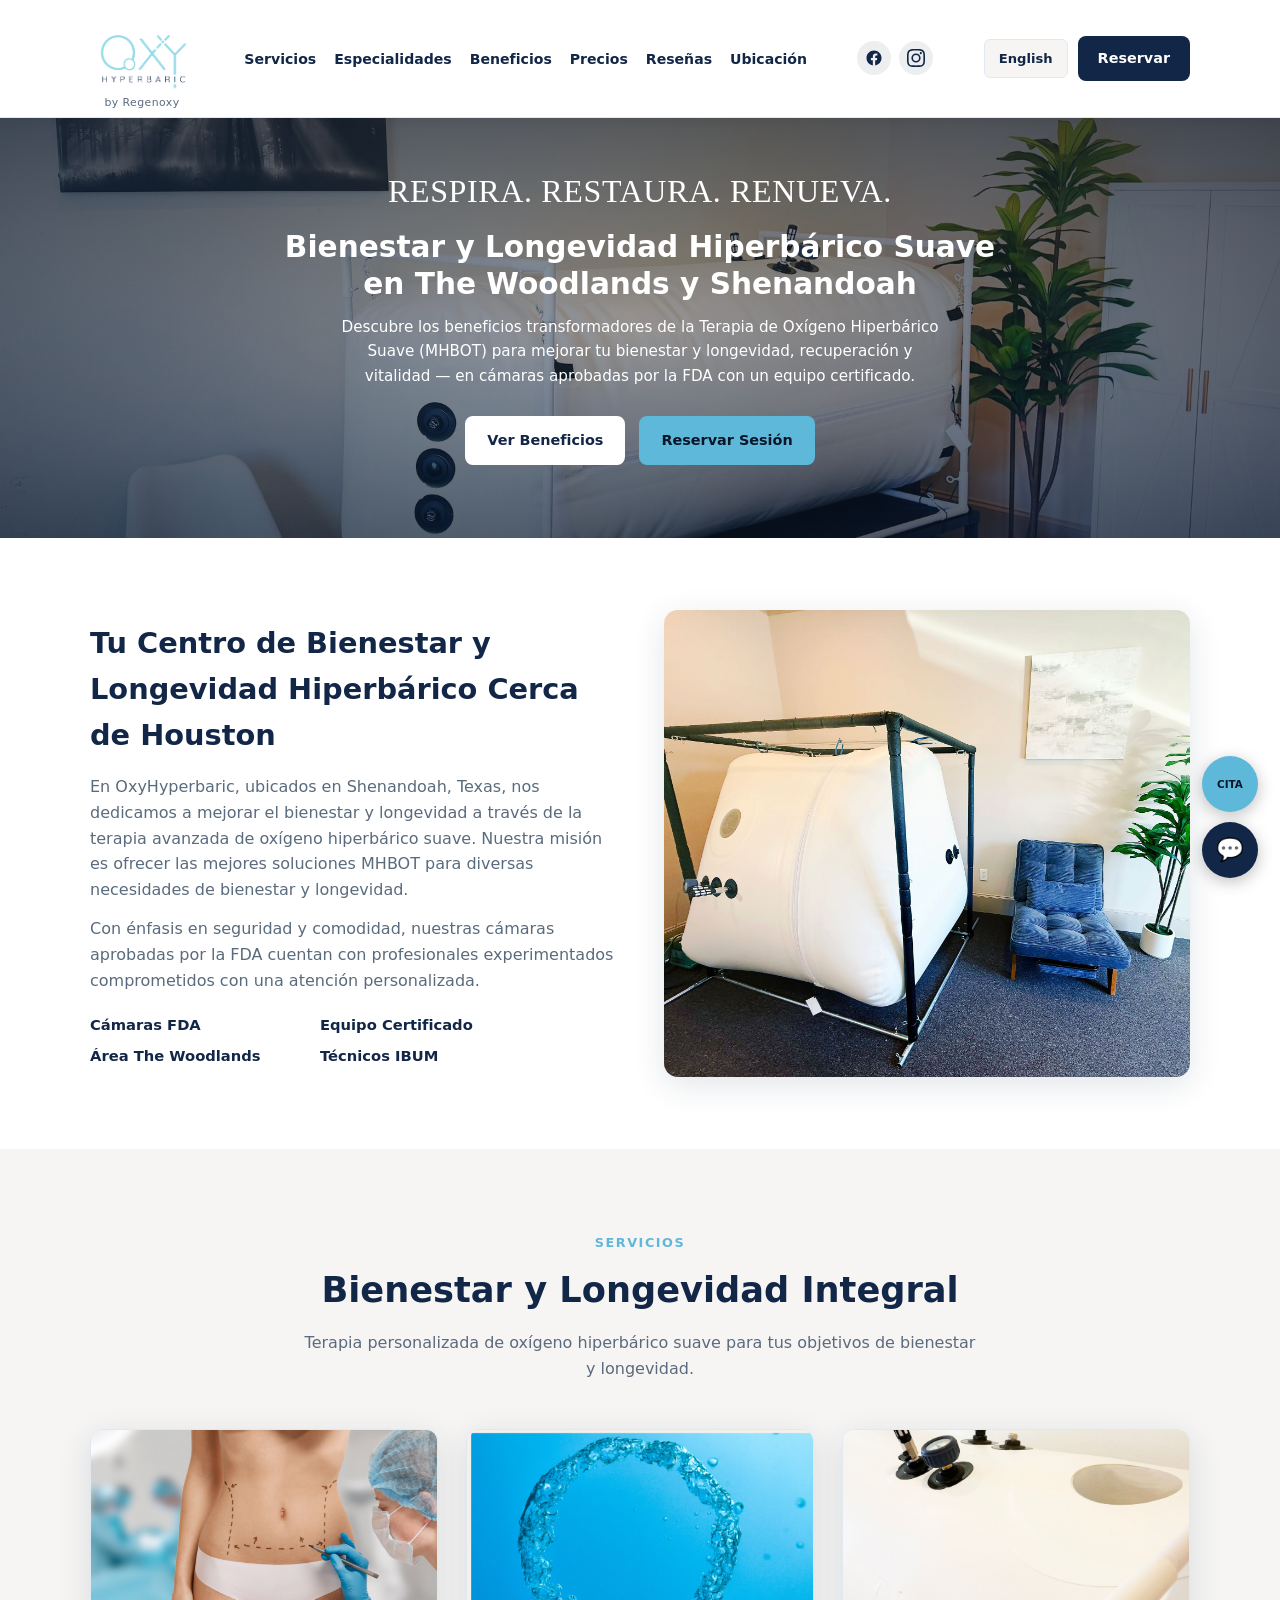
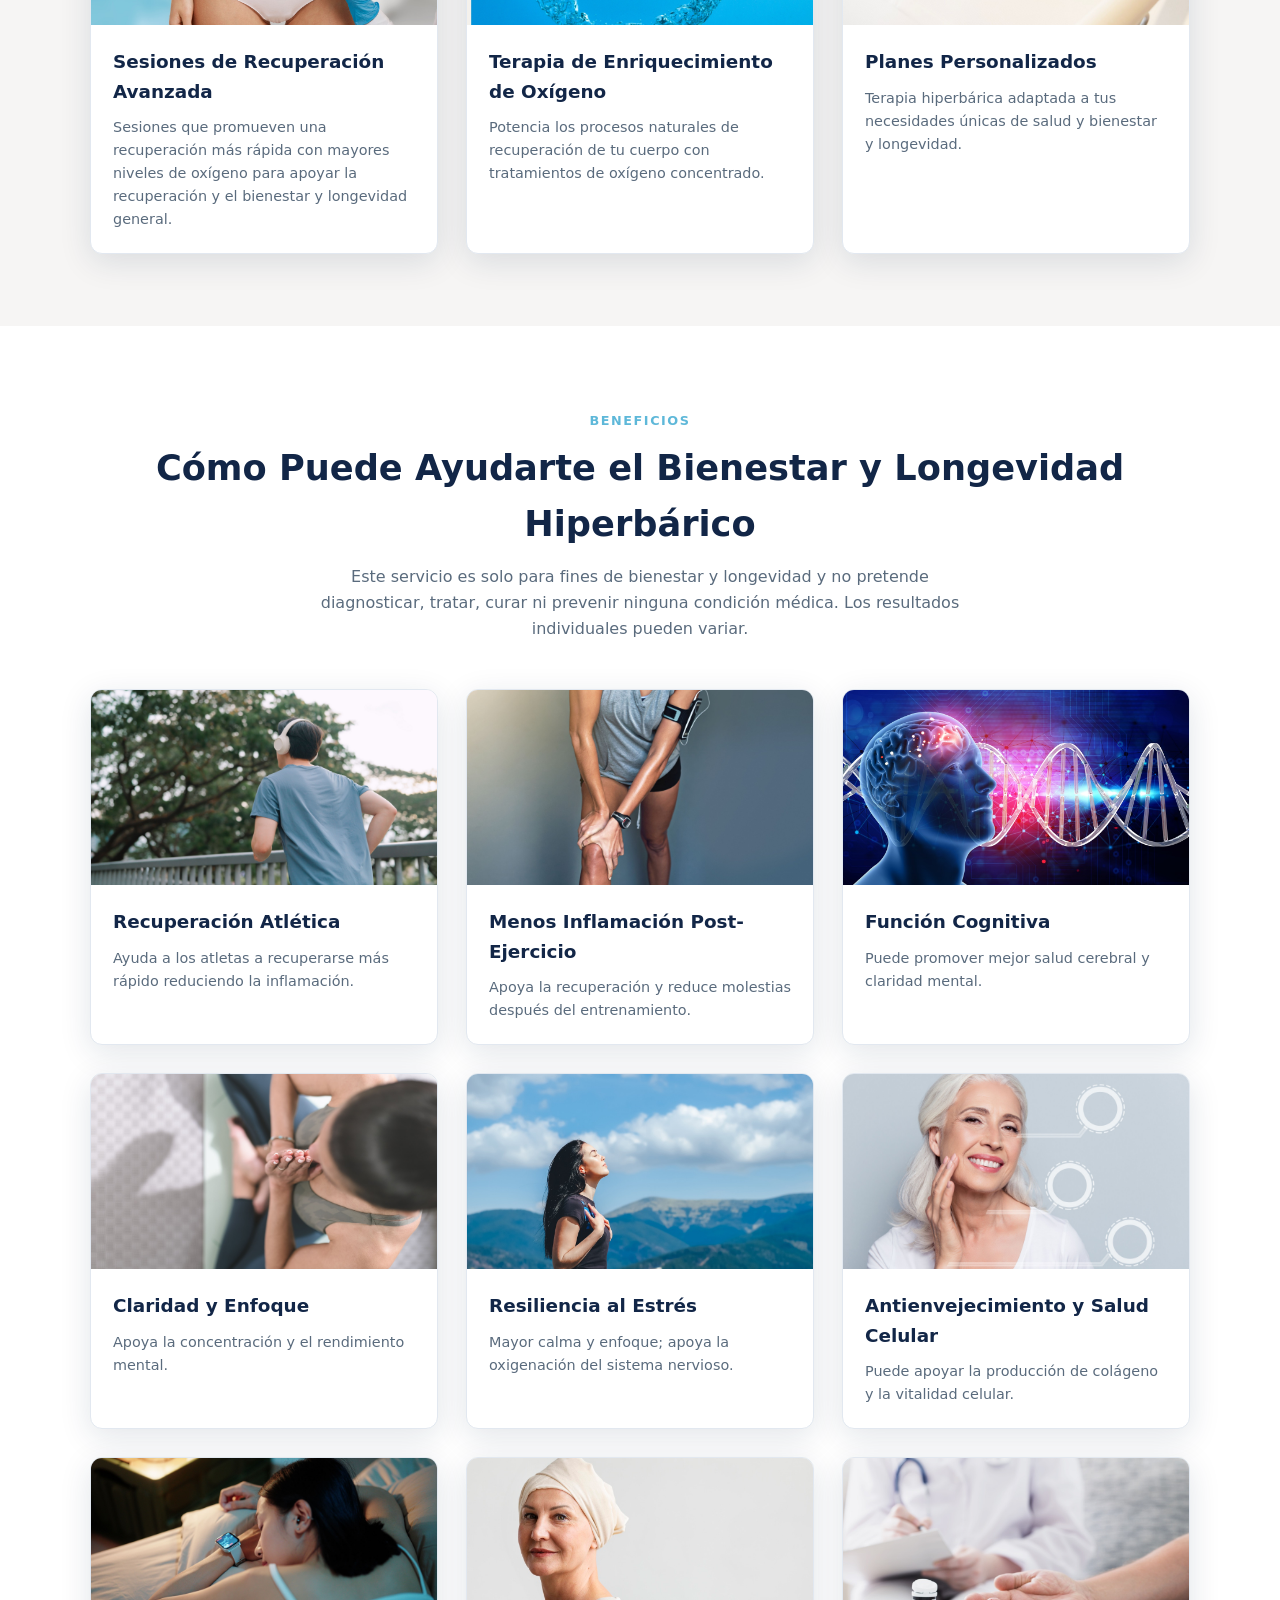
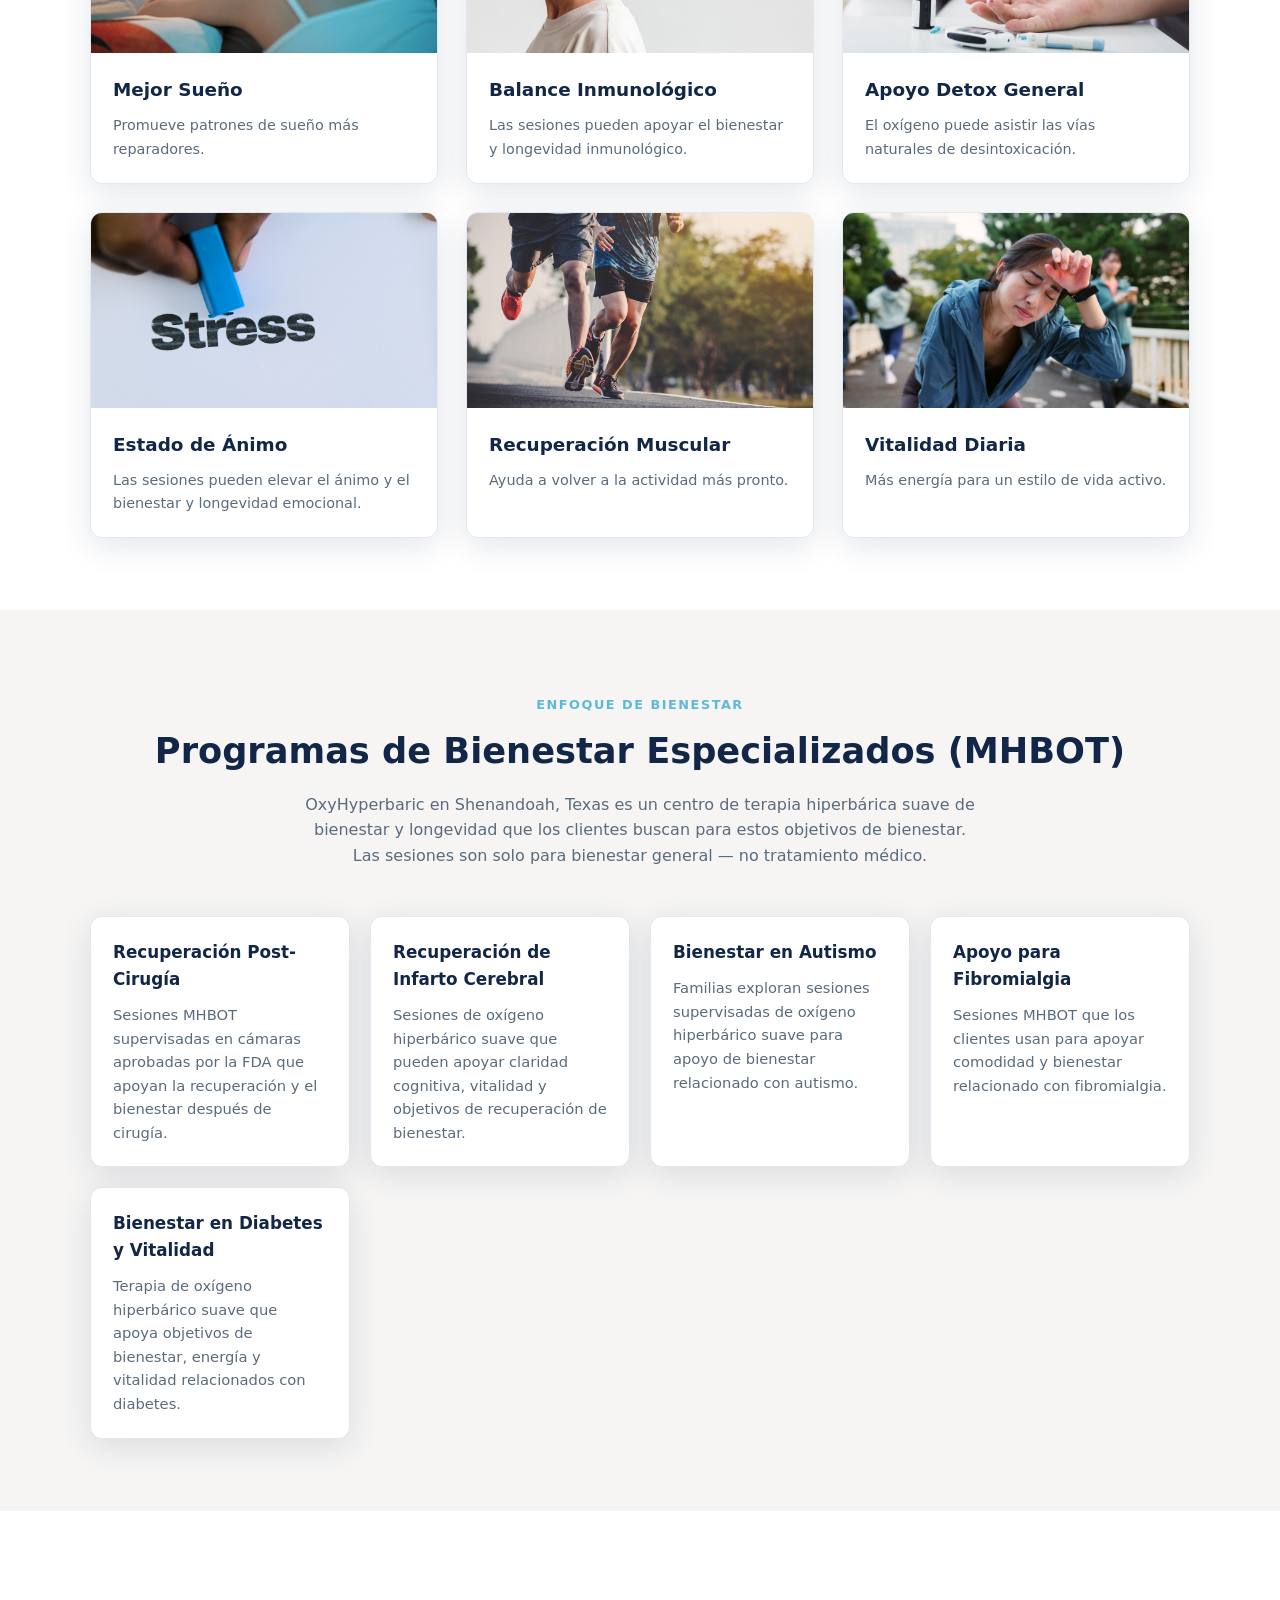
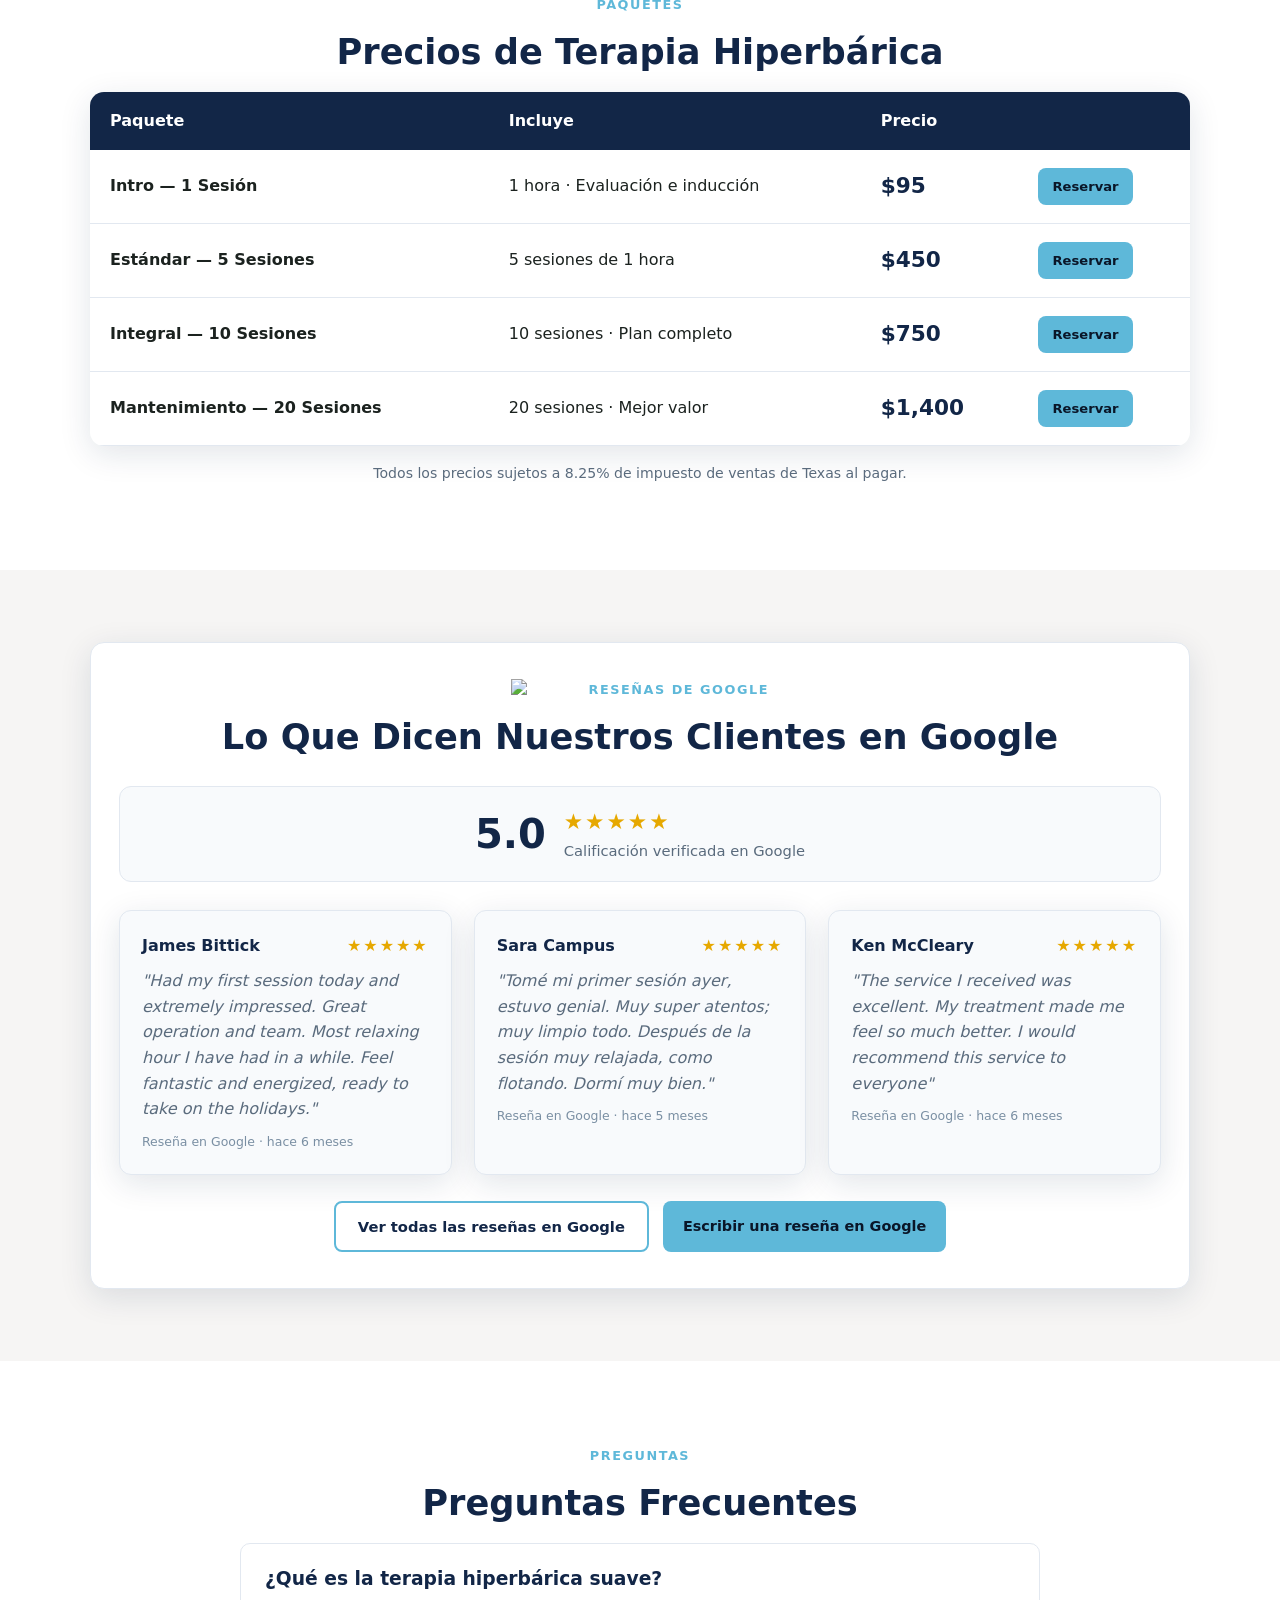
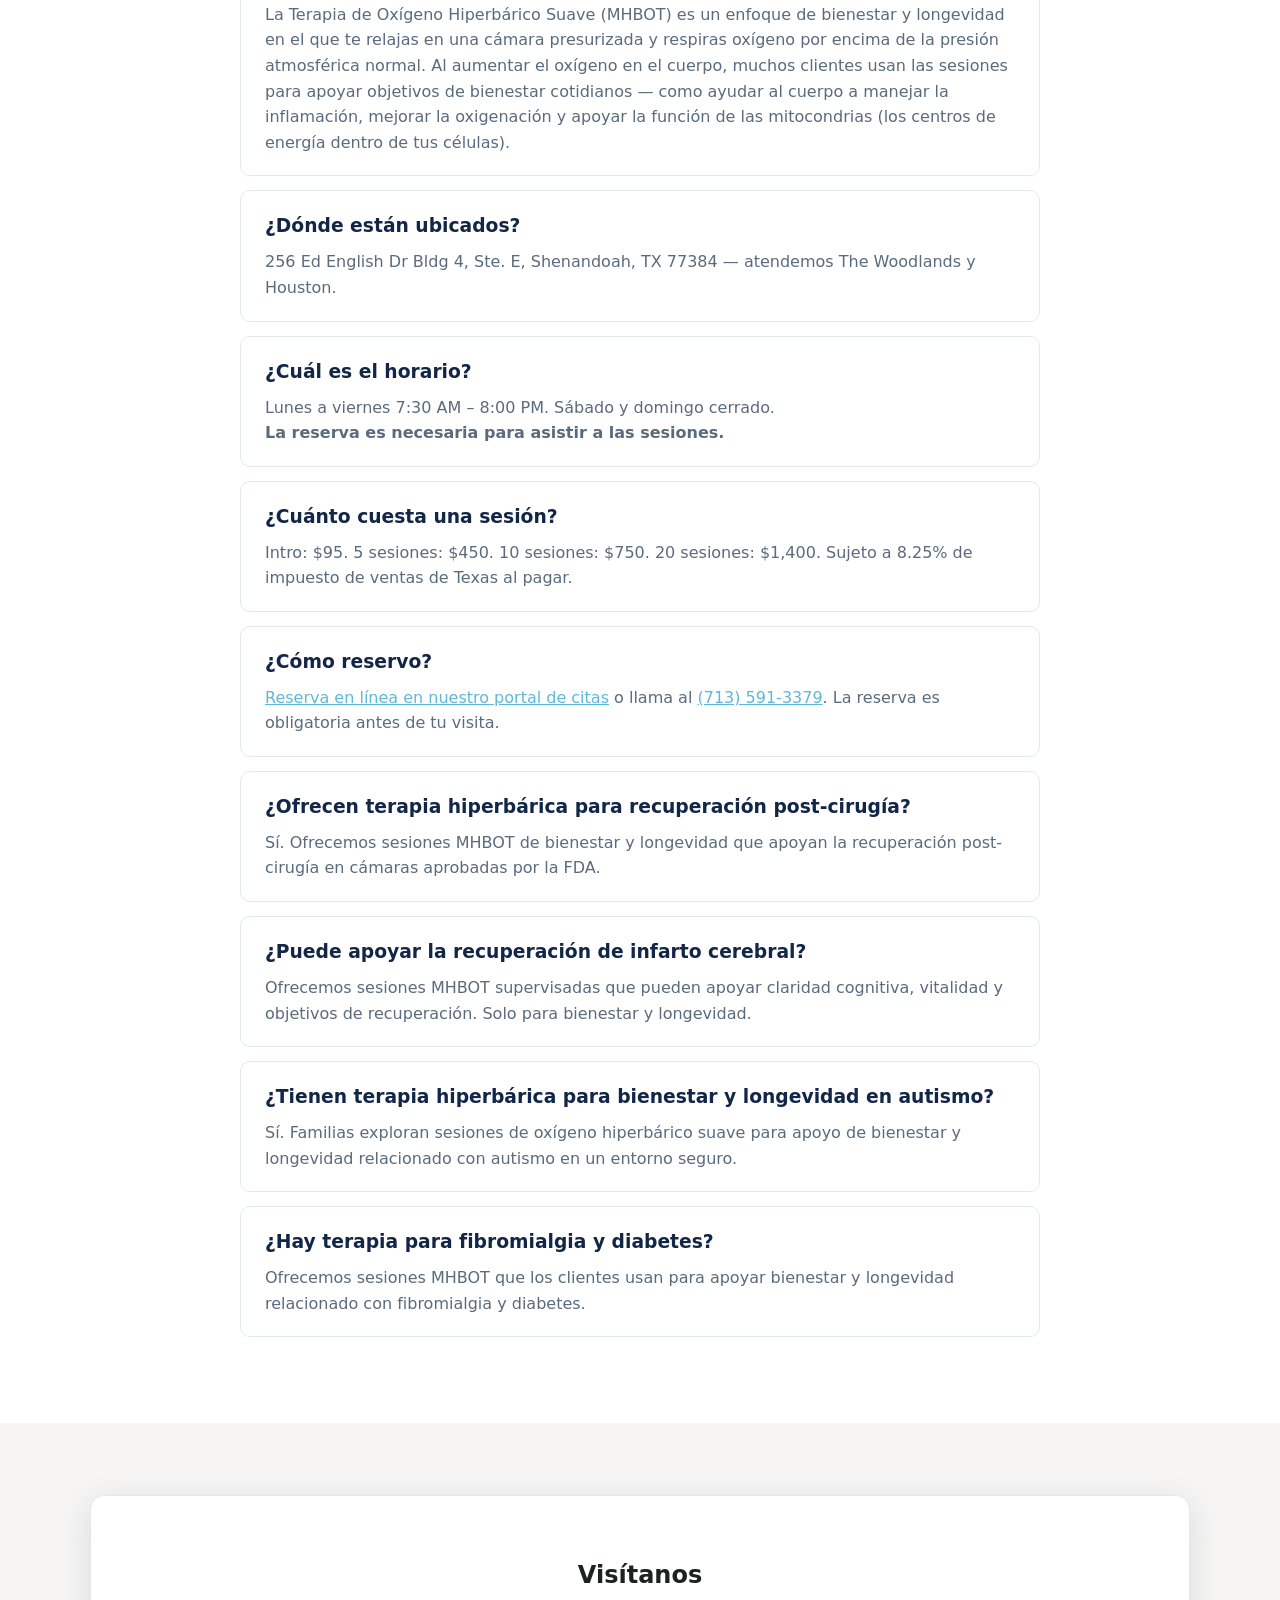
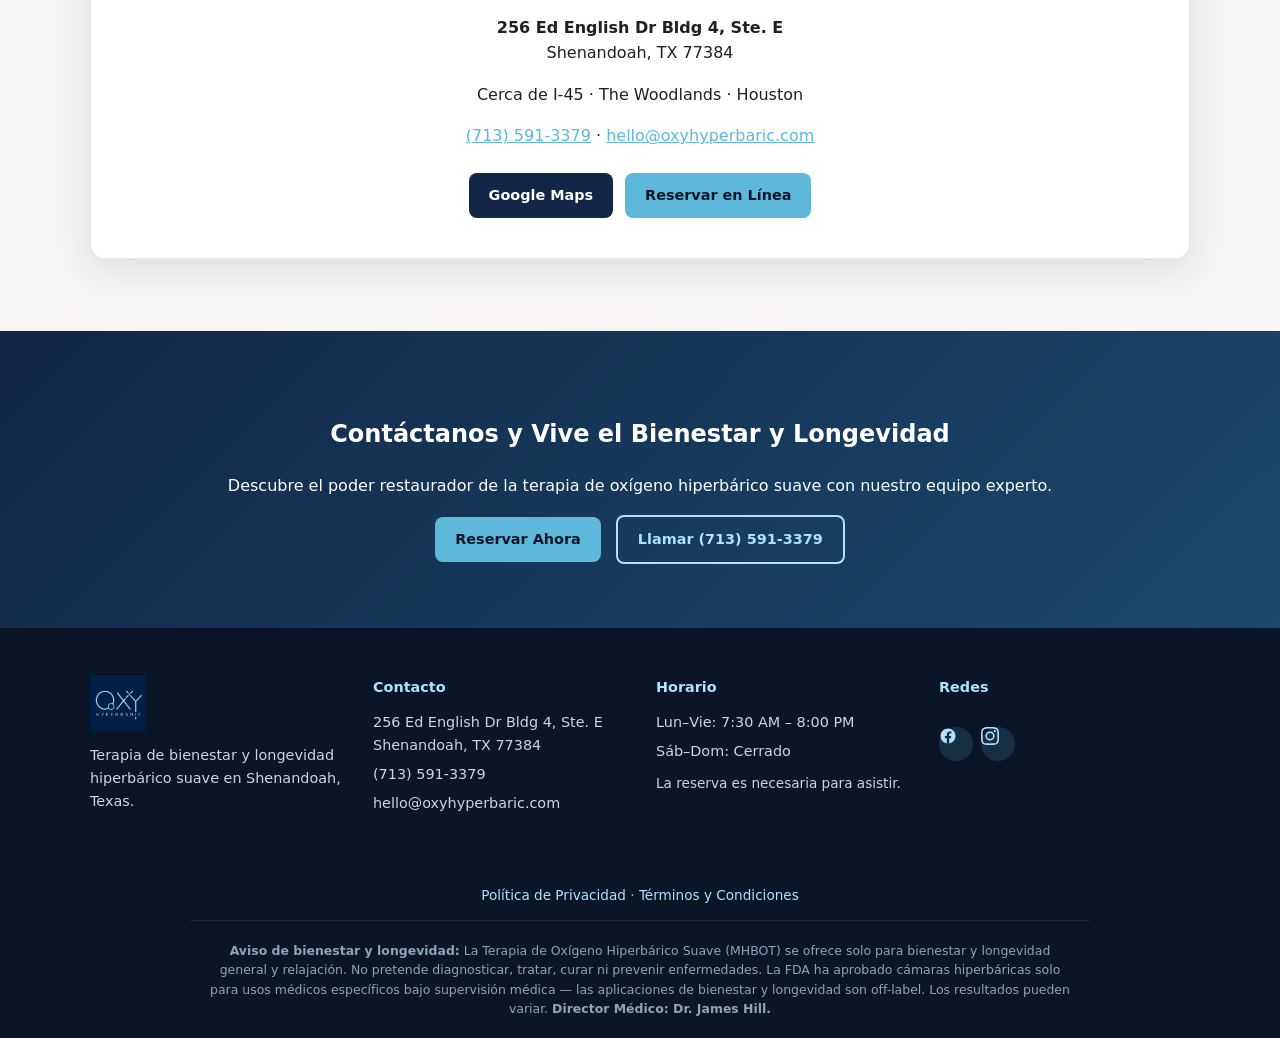
==== commit db0776e0: "Actualizar precios de sesiones MHBOT en sitio web. 1 sesión $95, 5 sesiones $450, 10 sesiones $750, " ====
--- a/es/index.html
+++ b/es/index.html
@@ -4,7 +4,7 @@
     <meta charset="UTF-8">
     <meta name="viewport" content="width=device-width, initial-scale=1.0">
     <title>OxyHyperbaric | Terapia Hiperbárica Suave de Bienestar y Longevidad en The Woodlands y Shenandoah, TX</title>
-    <meta name="description" content="Terapia de oxígeno hiperbárico suave (MHBOT) de bienestar y longevidad — centro de bienestar hiperbárico y centro de longevidad en Shenandoah y The Woodlands, Texas. Cámaras aprobadas por la FDA, equipo certificado, sesiones desde $115. Reserva en línea o llama al (713) 591-3379.">
+    <meta name="description" content="Terapia de oxígeno hiperbárico suave (MHBOT) de bienestar y longevidad — centro de bienestar hiperbárico y centro de longevidad en Shenandoah y The Woodlands, Texas. Cámaras aprobadas por la FDA, equipo certificado, sesiones desde $95. Reserva en línea o llama al (713) 591-3379.">
     <meta name="keywords" content="terapia hiperbárica The Woodlands, centro de bienestar Shenandoah TX, centro de longevidad The Woodlands, longevidad hiperbárica Houston, MHBOT bienestar y longevidad, OxyHyperbaric, recuperación post-cirugía hiperbárica, recuperación infarto cerebral, terapia autismo hiperbárica, fibromialgia hiperbárica, diabetes bienestar hiperbárico">
     <meta name="robots" content="index, follow, max-image-preview:large, max-snippet:-1">
     <link rel="canonical" href="https://oxyhyperbaric.com/es/">
@@ -107,7 +107,7 @@
               "name": "¿Cuánto cuesta una sesión hiperbárica?",
               "acceptedAnswer": {
                 "@type": "Answer",
-                "text": "Sesión introductoria: $115. 5 sesiones: $525. 10 sesiones: $850. 20 sesiones: $1,700. Todos los precios sujetos a 8.25% de impuesto de ventas de Texas al pagar."
+                "text": "Sesión introductoria: $95. 5 sesiones: $450. 10 sesiones: $750. 20 sesiones: $1,400. Todos los precios sujetos a 8.25% de impuesto de ventas de Texas al pagar."
               }
             },
             {
@@ -503,10 +503,10 @@
             <table class="pricing-table">
                 <thead><tr><th>Paquete</th><th>Incluye</th><th>Precio</th><th></th></tr></thead>
                 <tbody>
-                    <tr><td><strong>Intro — 1 Sesión</strong></td><td>1 hora · Evaluación e inducción</td><td class="price-val">$115</td><td><a href="https://oxy-agenda.vercel.app/booking/us" class="btn btn-accent" style="padding:8px 14px;font-size:0.82rem;">Reservar</a></td></tr>
-                    <tr><td><strong>Estándar — 5 Sesiones</strong></td><td>5 sesiones de 1 hora</td><td class="price-val">$525</td><td><a href="https://oxy-agenda.vercel.app/booking/us" class="btn btn-accent" style="padding:8px 14px;font-size:0.82rem;">Reservar</a></td></tr>
-                    <tr><td><strong>Integral — 10 Sesiones</strong></td><td>10 sesiones · Plan completo</td><td class="price-val">$850</td><td><a href="https://oxy-agenda.vercel.app/booking/us" class="btn btn-accent" style="padding:8px 14px;font-size:0.82rem;">Reservar</a></td></tr>
-                    <tr><td><strong>Mantenimiento — 20 Sesiones</strong></td><td>20 sesiones · Mejor valor</td><td class="price-val">$1,700</td><td><a href="https://oxy-agenda.vercel.app/booking/us" class="btn btn-accent" style="padding:8px 14px;font-size:0.82rem;">Reservar</a></td></tr>
+                    <tr><td><strong>Intro — 1 Sesión</strong></td><td>1 hora · Evaluación e inducción</td><td class="price-val">$95</td><td><a href="https://oxy-agenda.vercel.app/booking/us" class="btn btn-accent" style="padding:8px 14px;font-size:0.82rem;">Reservar</a></td></tr>
+                    <tr><td><strong>Estándar — 5 Sesiones</strong></td><td>5 sesiones de 1 hora</td><td class="price-val">$450</td><td><a href="https://oxy-agenda.vercel.app/booking/us" class="btn btn-accent" style="padding:8px 14px;font-size:0.82rem;">Reservar</a></td></tr>
+                    <tr><td><strong>Integral — 10 Sesiones</strong></td><td>10 sesiones · Plan completo</td><td class="price-val">$750</td><td><a href="https://oxy-agenda.vercel.app/booking/us" class="btn btn-accent" style="padding:8px 14px;font-size:0.82rem;">Reservar</a></td></tr>
+                    <tr><td><strong>Mantenimiento — 20 Sesiones</strong></td><td>20 sesiones · Mejor valor</td><td class="price-val">$1,400</td><td><a href="https://oxy-agenda.vercel.app/booking/us" class="btn btn-accent" style="padding:8px 14px;font-size:0.82rem;">Reservar</a></td></tr>
                 </tbody>
             </table>
             <p class="tax-note">Todos los precios sujetos a 8.25% de impuesto de ventas de Texas al pagar.</p>
@@ -569,7 +569,7 @@
             <div class="faq-item"><h3>¿Qué es la terapia hiperbárica suave?</h3><p>La Terapia de Oxígeno Hiperbárico Suave (MHBOT) es un enfoque de bienestar y longevidad en el que te relajas en una cámara presurizada y respiras oxígeno por encima de la presión atmosférica normal. Al aumentar el oxígeno en el cuerpo, muchos clientes usan las sesiones para apoyar objetivos de bienestar cotidianos — como ayudar al cuerpo a manejar la inflamación, mejorar la oxigenación y apoyar la función de las mitocondrias (los centros de energía dentro de tus células).</p></div>
             <div class="faq-item"><h3>¿Dónde están ubicados?</h3><p>256 Ed English Dr Bldg 4, Ste. E, Shenandoah, TX 77384 — atendemos The Woodlands y Houston.</p></div>
             <div class="faq-item"><h3>¿Cuál es el horario?</h3><p>Lunes a viernes 7:30 AM – 8:00 PM. Sábado y domingo cerrado.</p><p><strong>La reserva es necesaria para asistir a las sesiones.</strong></p></div>
-            <div class="faq-item"><h3>¿Cuánto cuesta una sesión?</h3><p>Intro: $115. 5 sesiones: $525. 10 sesiones: $850. 20 sesiones: $1,700. Sujeto a 8.25% de impuesto de ventas de Texas al pagar.</p></div>
+            <div class="faq-item"><h3>¿Cuánto cuesta una sesión?</h3><p>Intro: $95. 5 sesiones: $450. 10 sesiones: $750. 20 sesiones: $1,400. Sujeto a 8.25% de impuesto de ventas de Texas al pagar.</p></div>
             <div class="faq-item"><h3>¿Cómo reservo?</h3><p><a href="https://oxy-agenda.vercel.app/booking/us">Reserva en línea en nuestro portal de citas</a> o llama al <a href="tel:7135913379">(713) 591-3379</a>. La reserva es obligatoria antes de tu visita.</p></div>
             <div class="faq-item"><h3>¿Ofrecen terapia hiperbárica para recuperación post-cirugía?</h3><p>Sí. Ofrecemos sesiones MHBOT de bienestar y longevidad que apoyan la recuperación post-cirugía en cámaras aprobadas por la FDA.</p></div>
             <div class="faq-item"><h3>¿Puede apoyar la recuperación de infarto cerebral?</h3><p>Ofrecemos sesiones MHBOT supervisadas que pueden apoyar claridad cognitiva, vitalidad y objetivos de recuperación. Solo para bienestar y longevidad.</p></div>
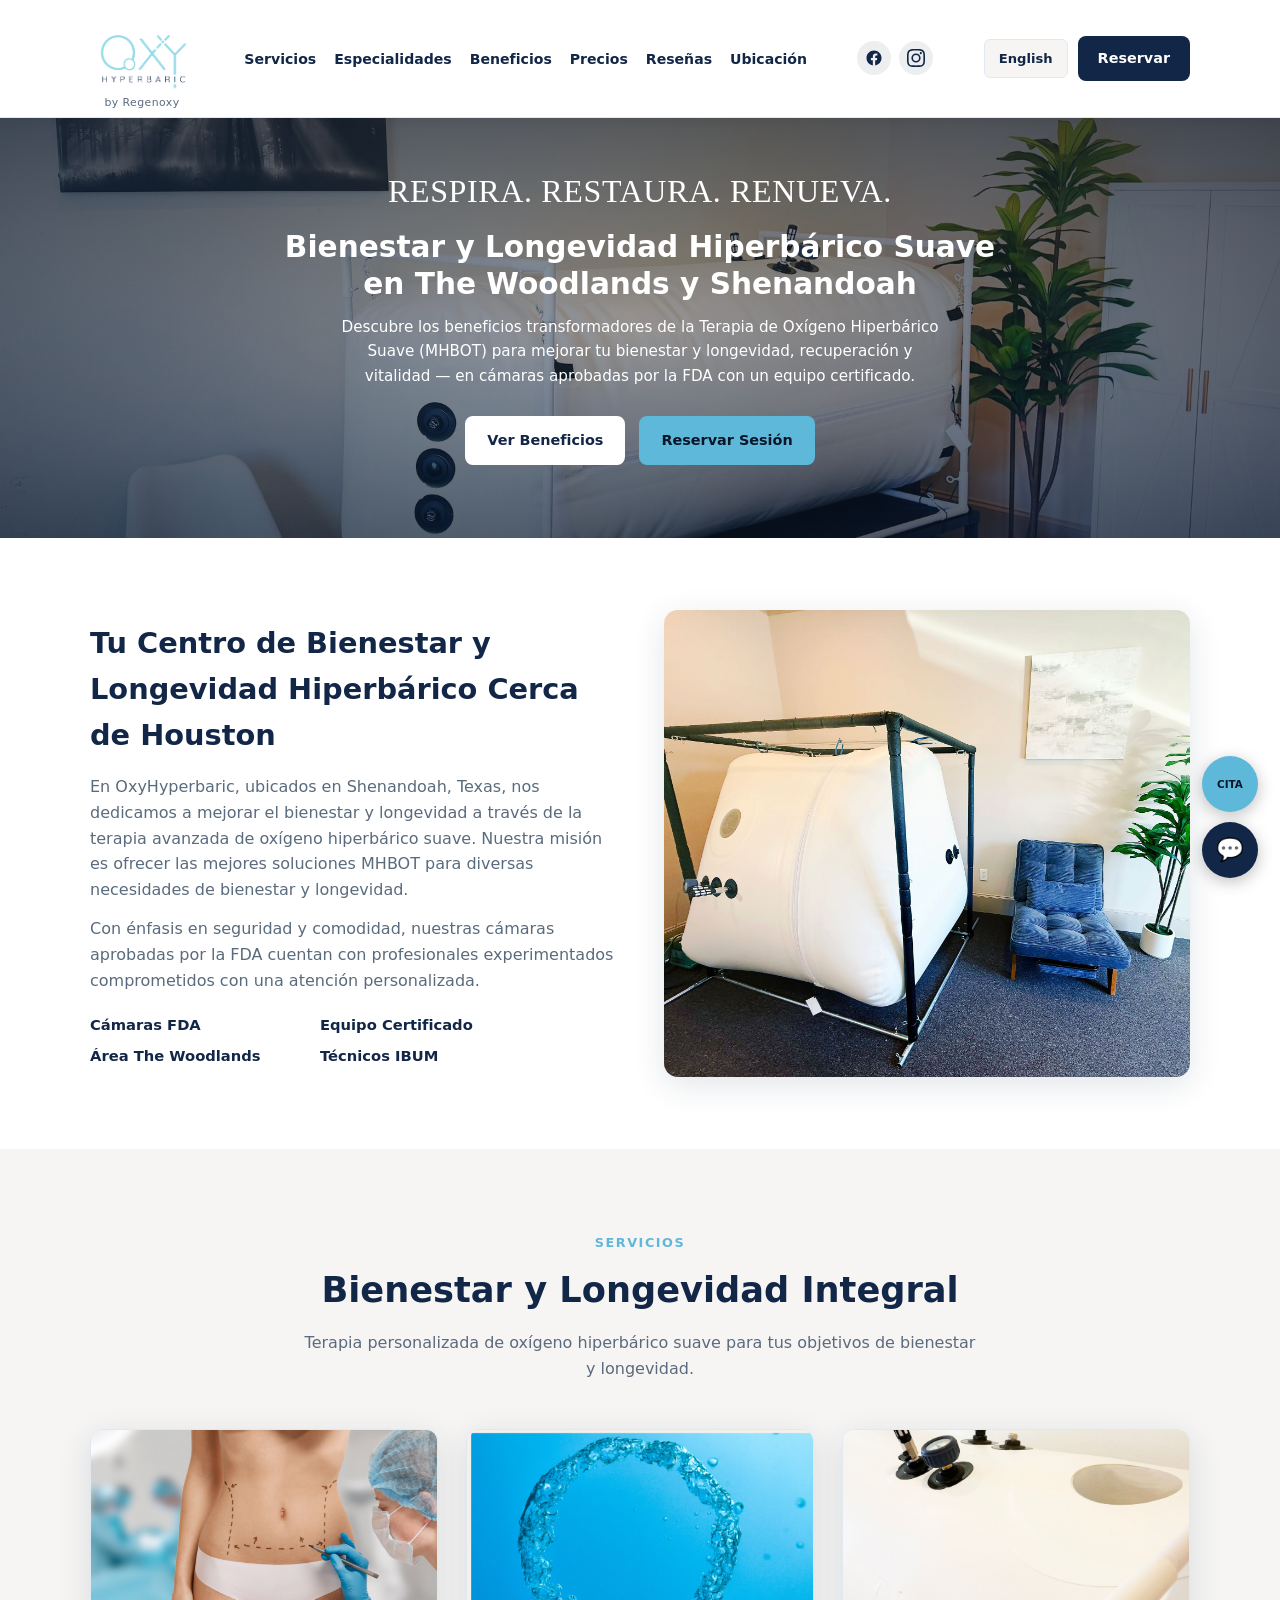
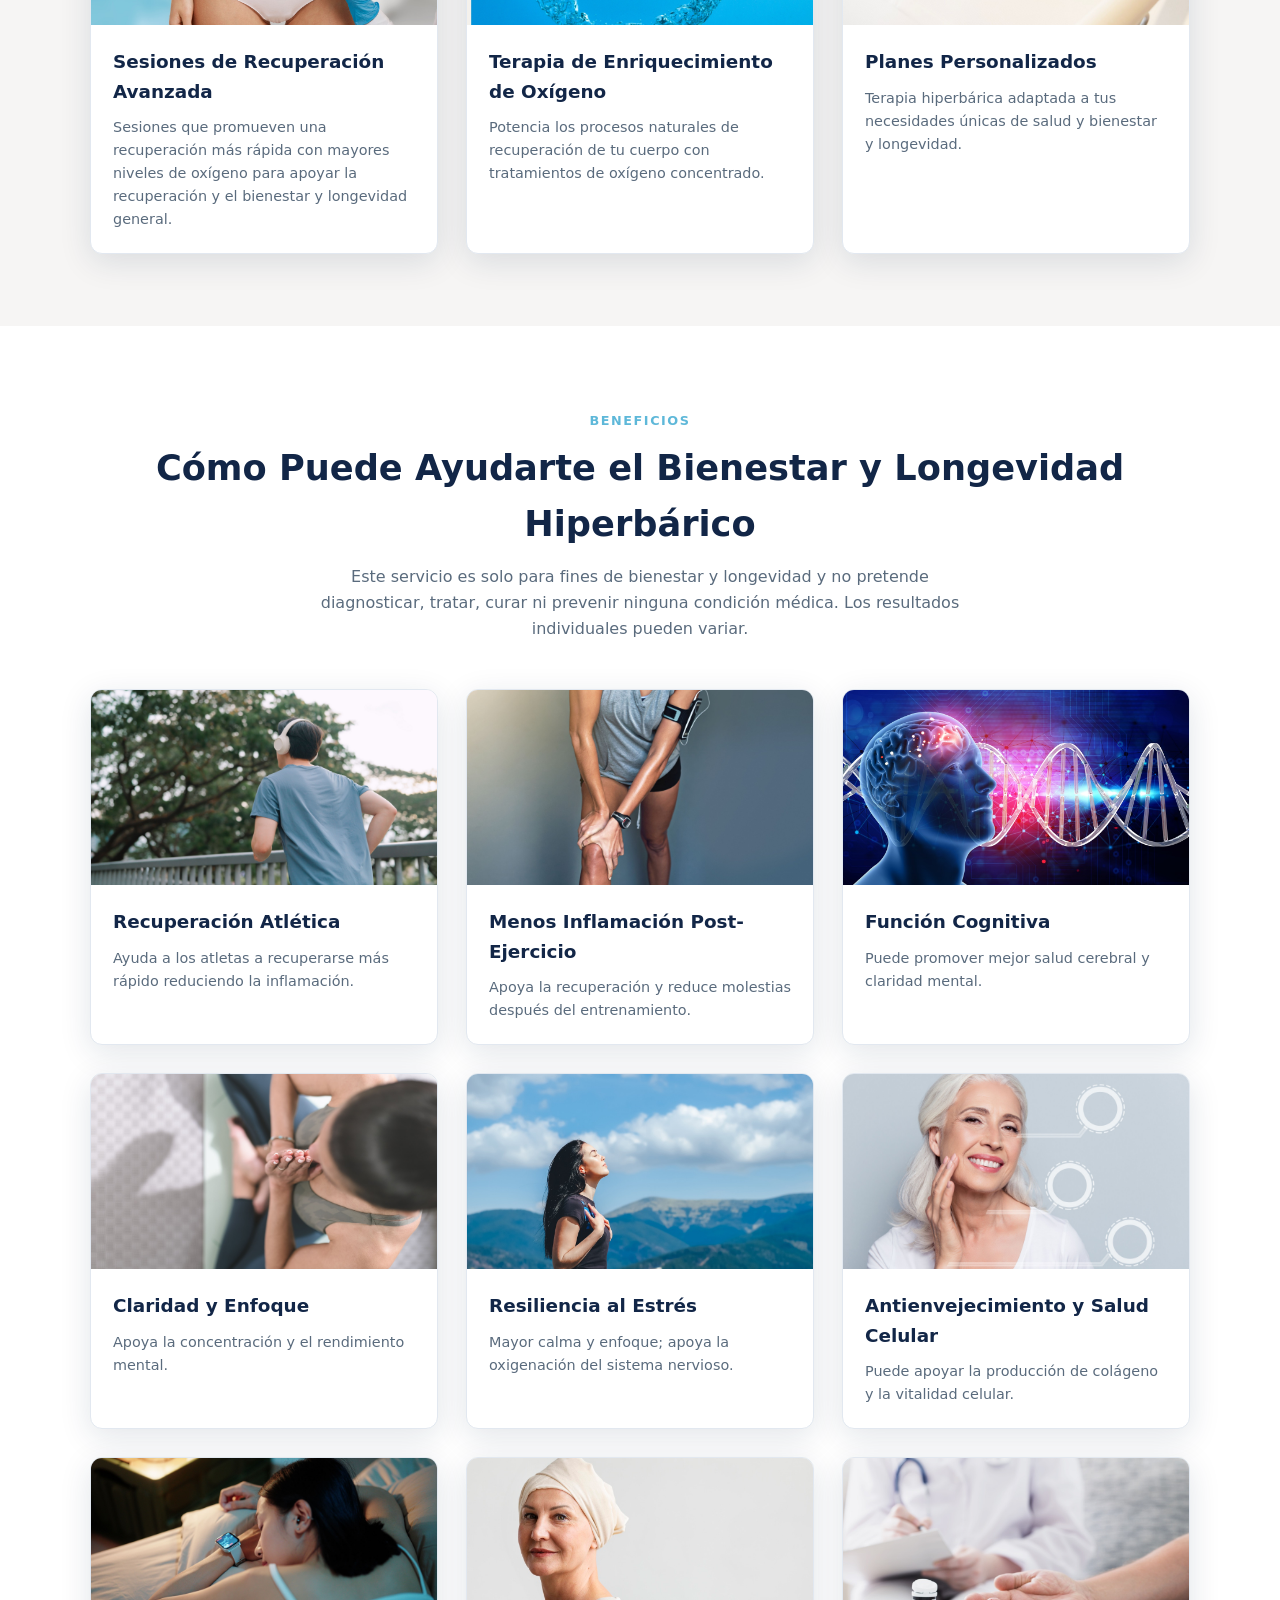
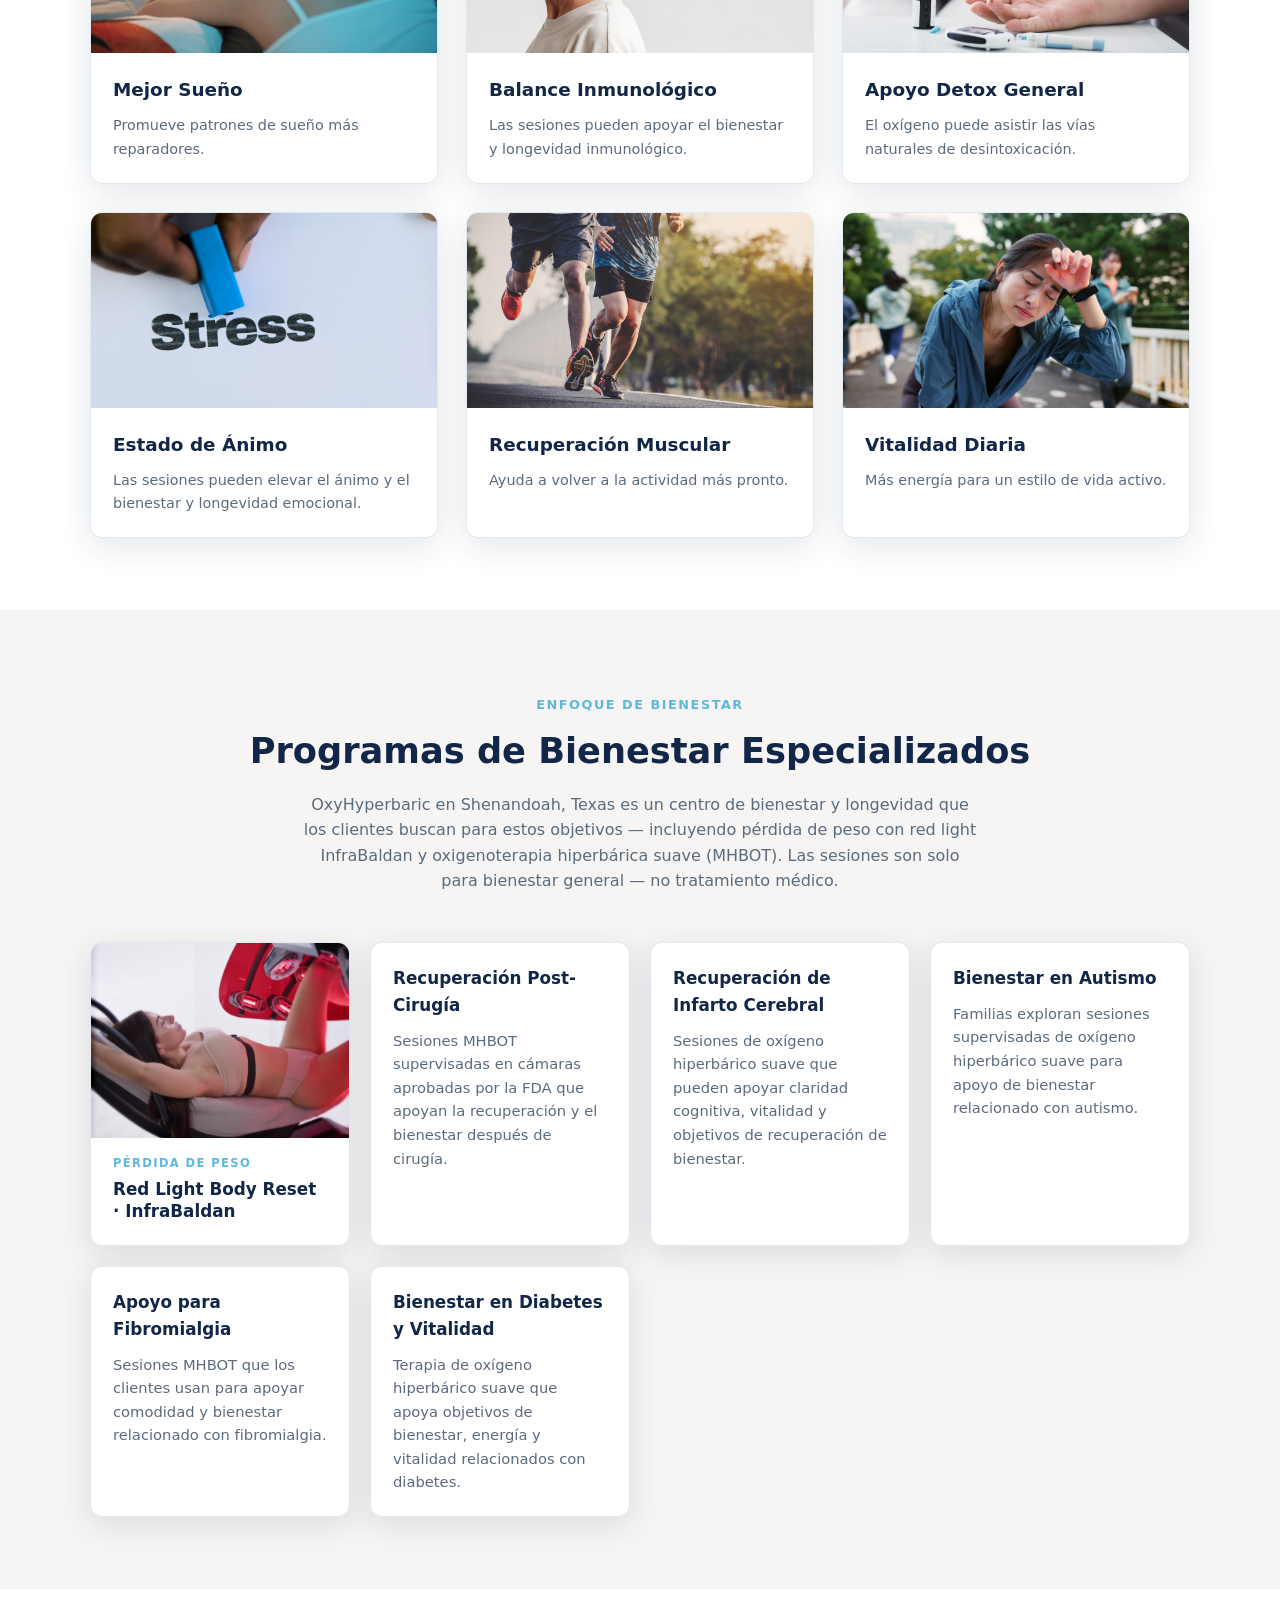
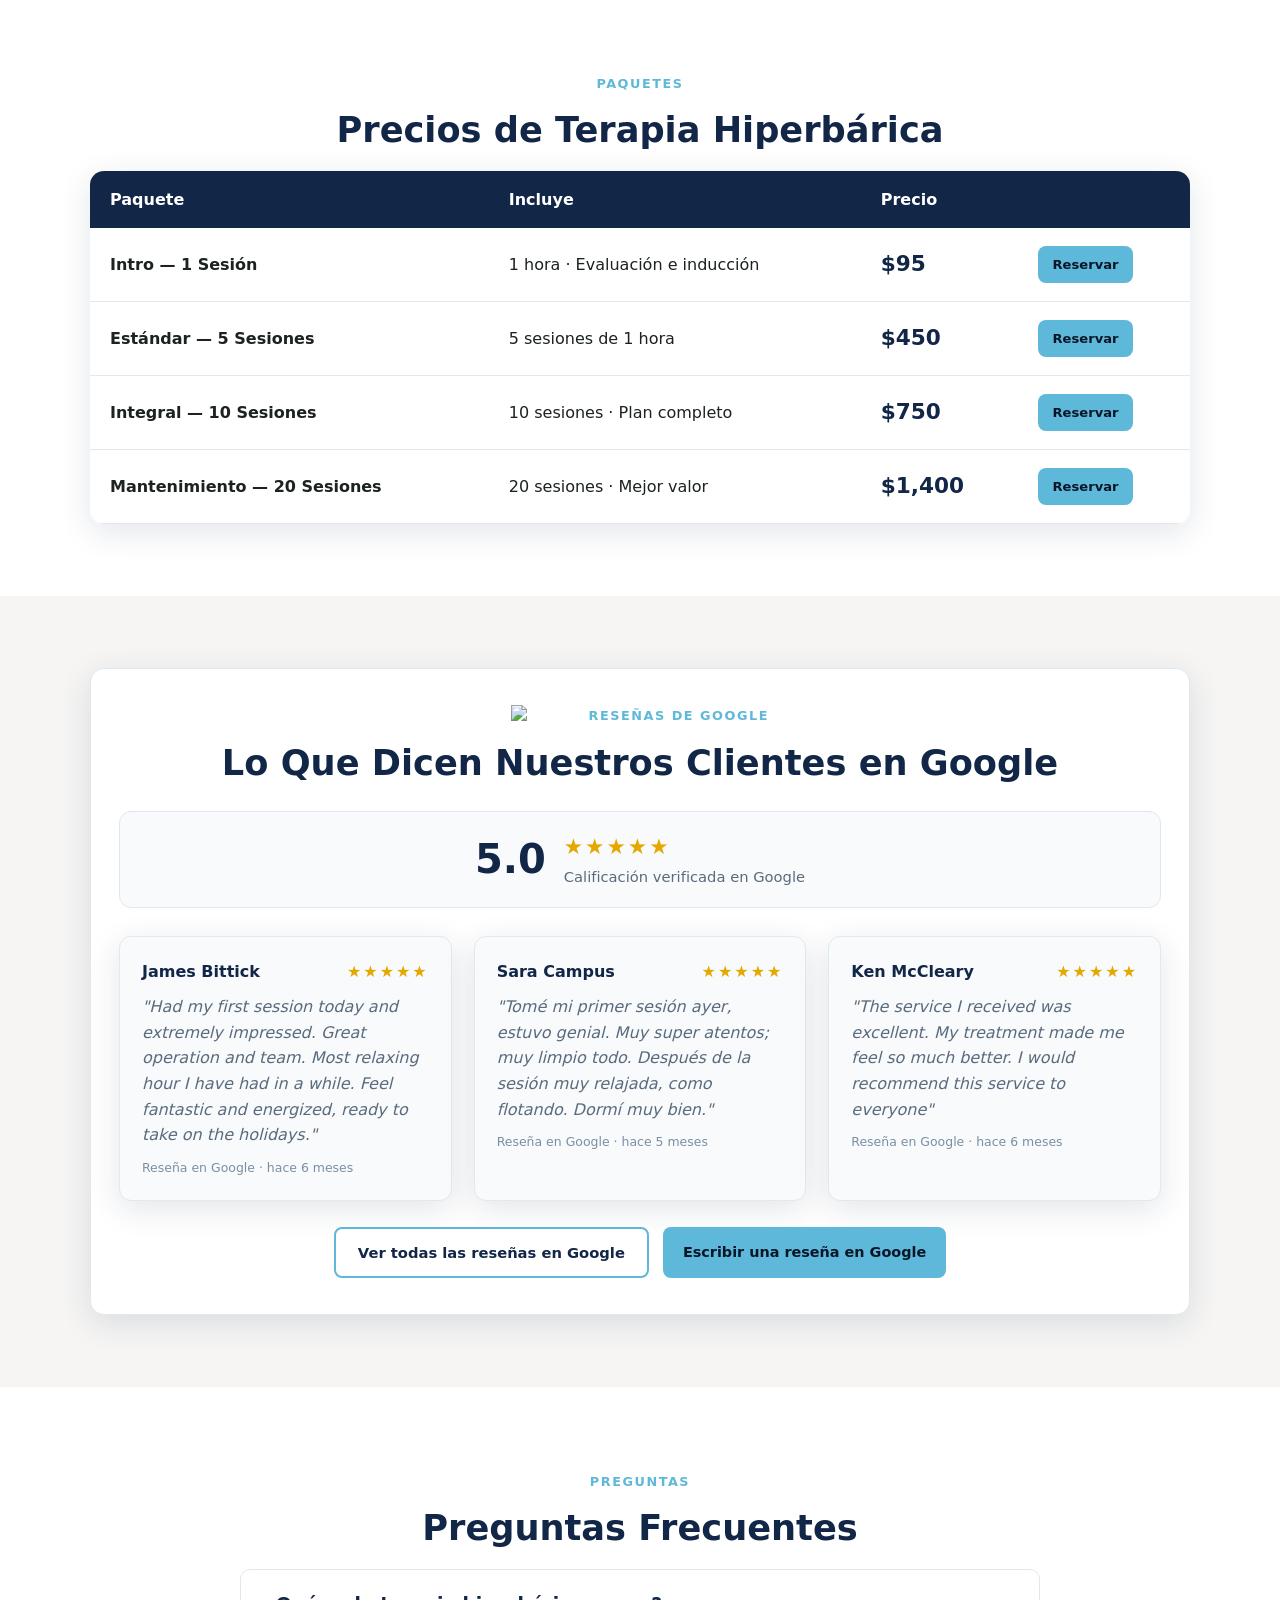
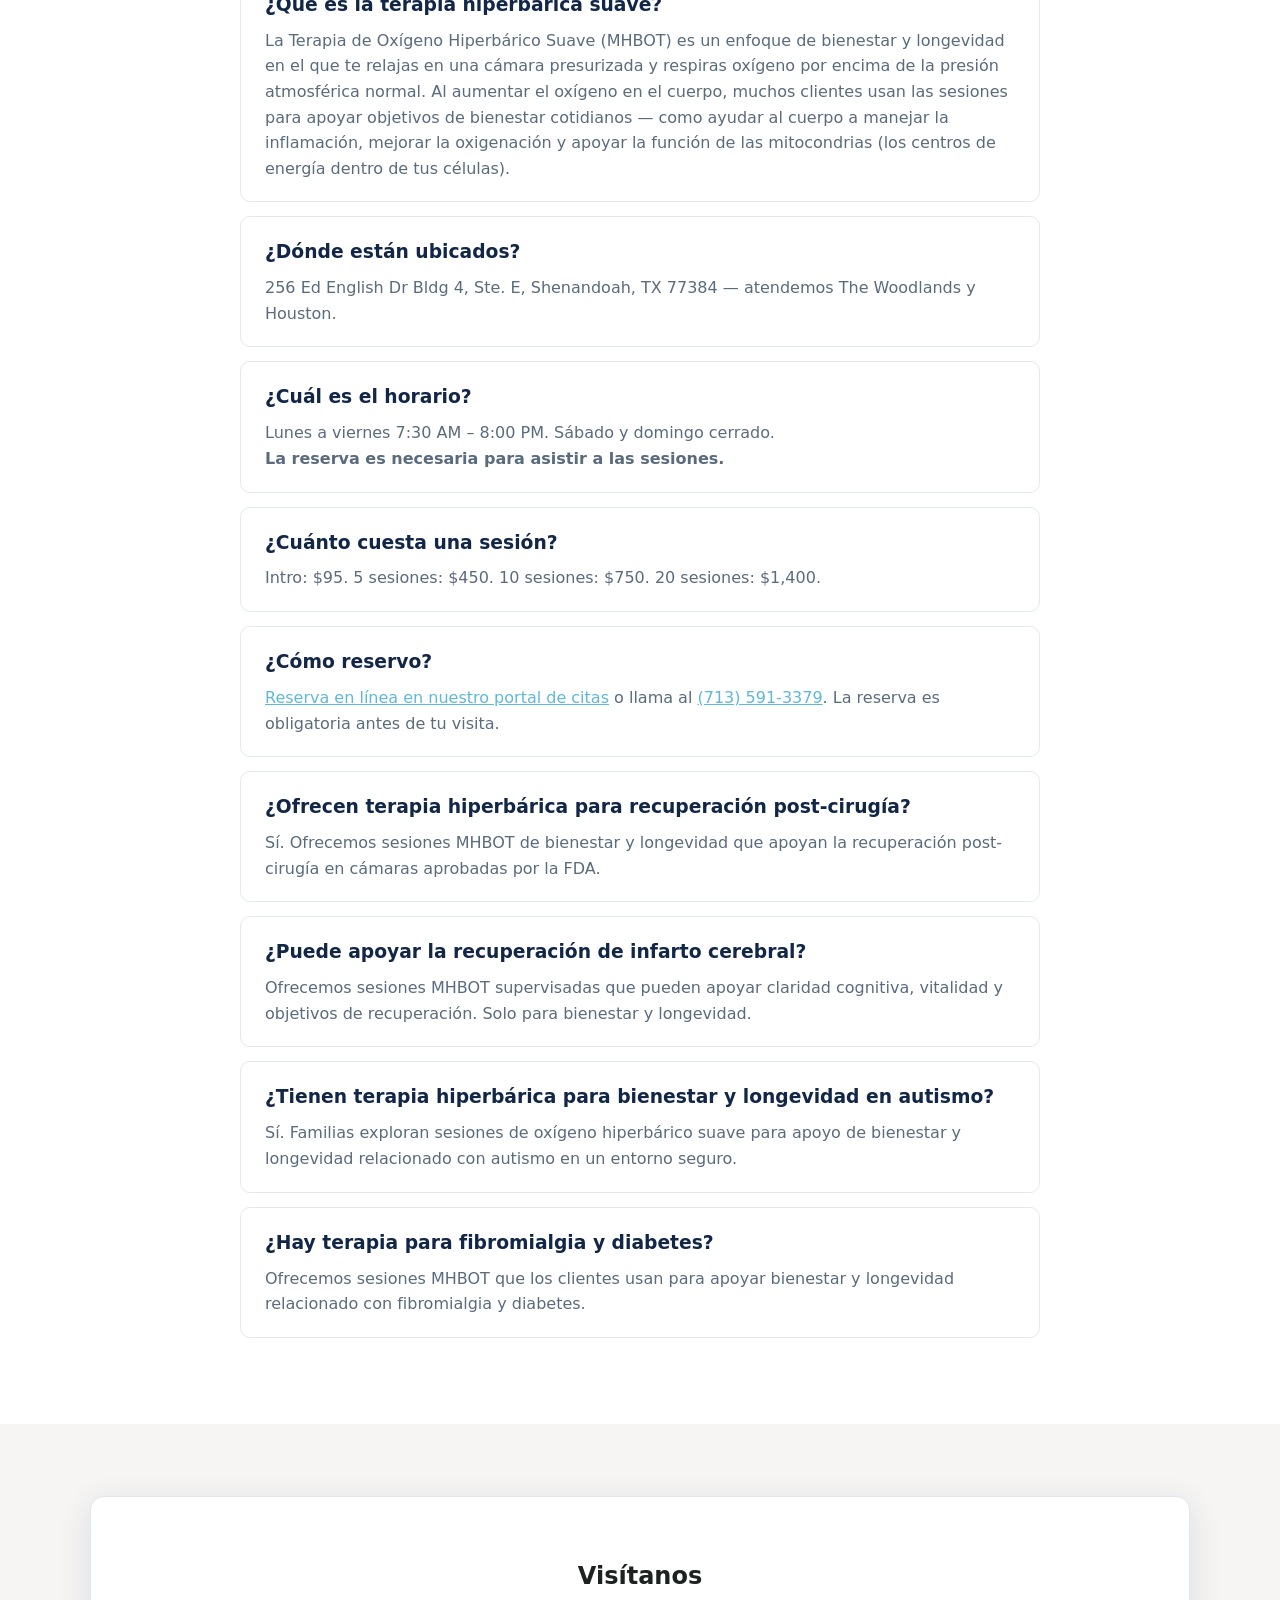
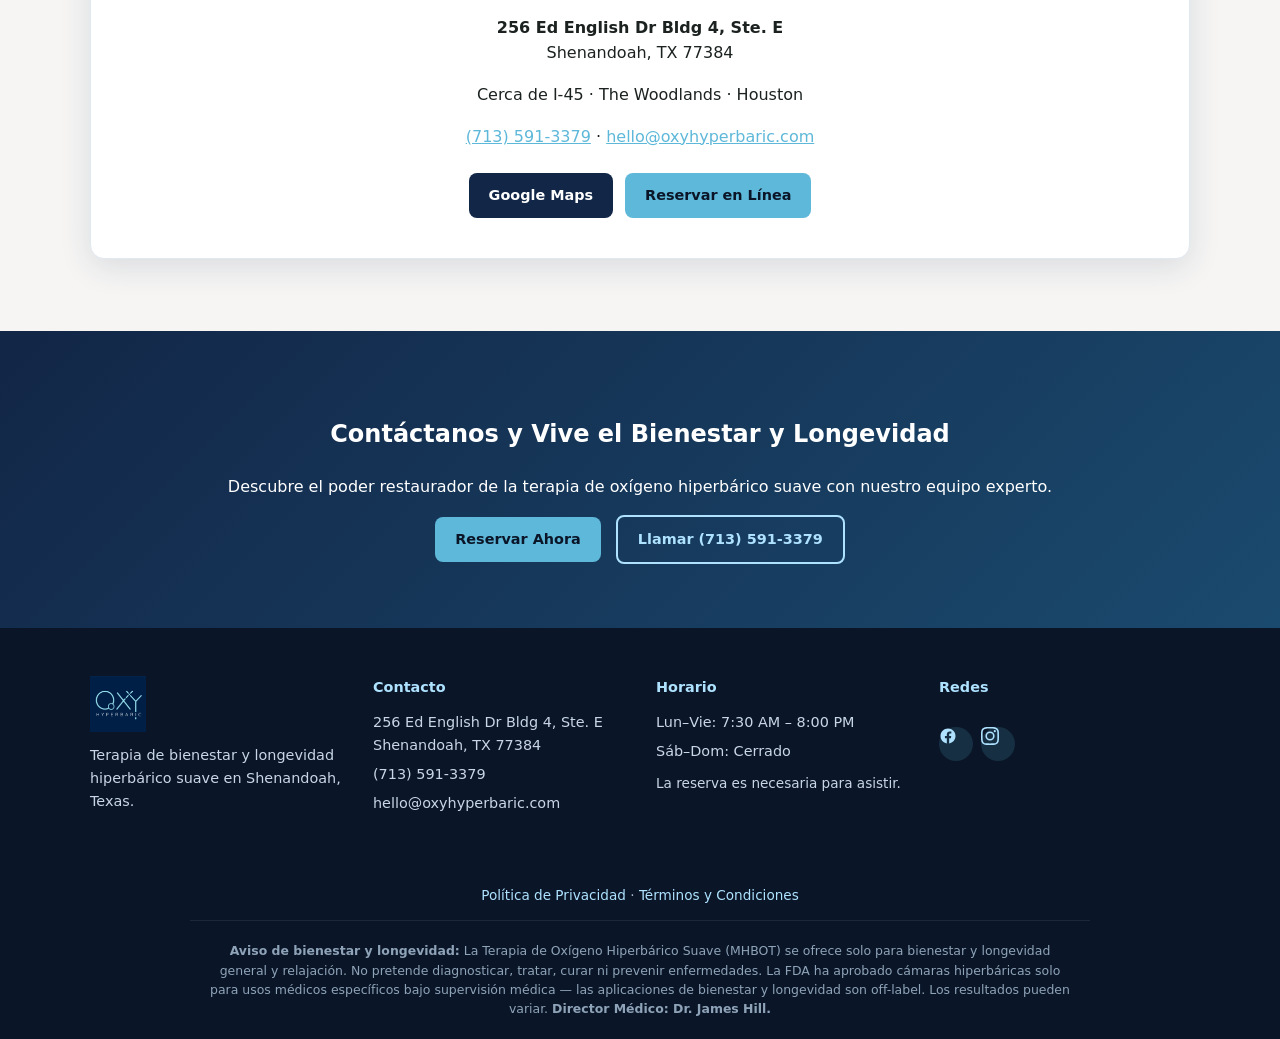
==== commit 4a1b8b76: "Integrate InfraBaldan weight-loss card on homepage and remove tax copy. Adds image-first specialty p" ====
--- a/es/index.html
+++ b/es/index.html
@@ -107,7 +107,7 @@
               "name": "¿Cuánto cuesta una sesión hiperbárica?",
               "acceptedAnswer": {
                 "@type": "Answer",
-                "text": "Sesión introductoria: $95. 5 sesiones: $450. 10 sesiones: $750. 20 sesiones: $1,400. Todos los precios sujetos a 8.25% de impuesto de ventas de Texas al pagar."
+                "text": "Sesión introductoria: $95. 5 sesiones: $450. 10 sesiones: $750. 20 sesiones: $1,400."
               }
             },
             {
@@ -289,7 +289,6 @@
         .pricing-table th { background: var(--navy); color: var(--white); padding: 16px 20px; text-align: left; }
         .pricing-table td { padding: 18px 20px; border-bottom: 1px solid var(--border); }
         .price-val { font-size: 1.35rem; font-weight: 800; color: var(--navy); }
-        .tax-note { text-align: center; margin-top: 16px; font-size: 0.88rem; color: var(--muted); }
         .google-reviews-box { background: var(--white); border: 1px solid var(--border); border-radius: 14px; padding: 36px 28px; box-shadow: var(--shadow); }
         .google-reviews-head { display: flex; align-items: center; justify-content: center; gap: 10px; flex-wrap: wrap; margin-bottom: 8px; }
         .google-reviews-head img { height: 22px; width: auto; }
@@ -318,6 +317,12 @@
         .specialty-card { background: var(--white); border: 1px solid var(--border); border-radius: 12px; padding: 22px; box-shadow: var(--shadow); }
         .specialty-card h3 { margin: 0 0 10px; color: var(--navy); font-size: 1.05rem; }
         .specialty-card p { margin: 0; color: var(--muted); font-size: 0.92rem; }
+        .specialty-card--visual { padding: 0; overflow: hidden; transition: transform 0.2s, box-shadow 0.2s; }
+        .specialty-card--visual:hover { transform: translateY(-4px); box-shadow: 0 12px 36px rgba(18, 38, 71, 0.16); }
+        .specialty-card--visual a { display: block; text-decoration: none; color: inherit; }
+        .specialty-card--visual .specialty-image { width: 100%; height: 195px; object-fit: cover; display: block; background: var(--cream); }
+        .specialty-card--visual h3 { margin: 0; padding: 18px 22px 22px; color: var(--navy); font-size: 1.05rem; line-height: 1.35; }
+        .specialty-card--visual .specialty-tag { display: block; font-size: 0.72rem; font-weight: 700; letter-spacing: 0.12em; text-transform: uppercase; color: var(--cyan); margin-bottom: 6px; }
         .faq-item { background: var(--white); border: 1px solid var(--border); border-radius: 10px; padding: 20px 24px; margin-bottom: 14px; max-width: 800px; margin-left: auto; margin-right: auto; }
         .faq-item h3 { margin: 0 0 8px; color: var(--navy); }
         .faq-item p { margin: 0; color: var(--muted); }
@@ -469,9 +474,15 @@
     <section id="especialidades">
         <div class="container">
             <p class="section-label">Enfoque de Bienestar</p>
-            <h2 class="section-title">Programas de Bienestar Especializados (MHBOT)</h2>
-            <p class="section-sub">OxyHyperbaric en Shenandoah, Texas es un centro de terapia hiperbárica suave de bienestar y longevidad que los clientes buscan para estos objetivos de bienestar. Las sesiones son solo para bienestar general — no tratamiento médico.</p>
+            <h2 class="section-title">Programas de Bienestar Especializados</h2>
+            <p class="section-sub">OxyHyperbaric en Shenandoah, Texas es un centro de bienestar y longevidad que los clientes buscan para estos objetivos — incluyendo pérdida de peso con red light InfraBaldan y oxigenoterapia hiperbárica suave (MHBOT). Las sesiones son solo para bienestar general — no tratamiento médico.</p>
             <div class="specialty-grid">
+                <article class="specialty-card specialty-card--visual">
+                    <a href="/infrabaldan/">
+                        <img class="specialty-image" src="/assets/images/infrabaldan/library/brand-hero-poster.jpg" alt="Programa InfraBaldan red light para pérdida de peso en OxyHyperbaric Shenandoah Texas" loading="lazy" width="600" height="395">
+                        <h3><span class="specialty-tag">Pérdida de Peso</span>Red Light Body Reset · InfraBaldan</h3>
+                    </a>
+                </article>
                 <article class="specialty-card">
                     <h3>Recuperación Post-Cirugía</h3>
                     <p>Sesiones MHBOT supervisadas en cámaras aprobadas por la FDA que apoyan la recuperación y el bienestar después de cirugía.</p>
@@ -509,7 +520,6 @@
                     <tr><td><strong>Mantenimiento — 20 Sesiones</strong></td><td>20 sesiones · Mejor valor</td><td class="price-val">$1,400</td><td><a href="https://oxy-agenda.vercel.app/booking/us" class="btn btn-accent" style="padding:8px 14px;font-size:0.82rem;">Reservar</a></td></tr>
                 </tbody>
             </table>
-            <p class="tax-note">Todos los precios sujetos a 8.25% de impuesto de ventas de Texas al pagar.</p>
         </div>
     </section>
 
@@ -569,7 +579,7 @@
             <div class="faq-item"><h3>¿Qué es la terapia hiperbárica suave?</h3><p>La Terapia de Oxígeno Hiperbárico Suave (MHBOT) es un enfoque de bienestar y longevidad en el que te relajas en una cámara presurizada y respiras oxígeno por encima de la presión atmosférica normal. Al aumentar el oxígeno en el cuerpo, muchos clientes usan las sesiones para apoyar objetivos de bienestar cotidianos — como ayudar al cuerpo a manejar la inflamación, mejorar la oxigenación y apoyar la función de las mitocondrias (los centros de energía dentro de tus células).</p></div>
             <div class="faq-item"><h3>¿Dónde están ubicados?</h3><p>256 Ed English Dr Bldg 4, Ste. E, Shenandoah, TX 77384 — atendemos The Woodlands y Houston.</p></div>
             <div class="faq-item"><h3>¿Cuál es el horario?</h3><p>Lunes a viernes 7:30 AM – 8:00 PM. Sábado y domingo cerrado.</p><p><strong>La reserva es necesaria para asistir a las sesiones.</strong></p></div>
-            <div class="faq-item"><h3>¿Cuánto cuesta una sesión?</h3><p>Intro: $95. 5 sesiones: $450. 10 sesiones: $750. 20 sesiones: $1,400. Sujeto a 8.25% de impuesto de ventas de Texas al pagar.</p></div>
+            <div class="faq-item"><h3>¿Cuánto cuesta una sesión?</h3><p>Intro: $95. 5 sesiones: $450. 10 sesiones: $750. 20 sesiones: $1,400.</p></div>
             <div class="faq-item"><h3>¿Cómo reservo?</h3><p><a href="https://oxy-agenda.vercel.app/booking/us">Reserva en línea en nuestro portal de citas</a> o llama al <a href="tel:7135913379">(713) 591-3379</a>. La reserva es obligatoria antes de tu visita.</p></div>
             <div class="faq-item"><h3>¿Ofrecen terapia hiperbárica para recuperación post-cirugía?</h3><p>Sí. Ofrecemos sesiones MHBOT de bienestar y longevidad que apoyan la recuperación post-cirugía en cámaras aprobadas por la FDA.</p></div>
             <div class="faq-item"><h3>¿Puede apoyar la recuperación de infarto cerebral?</h3><p>Ofrecemos sesiones MHBOT supervisadas que pueden apoyar claridad cognitiva, vitalidad y objetivos de recuperación. Solo para bienestar y longevidad.</p></div>
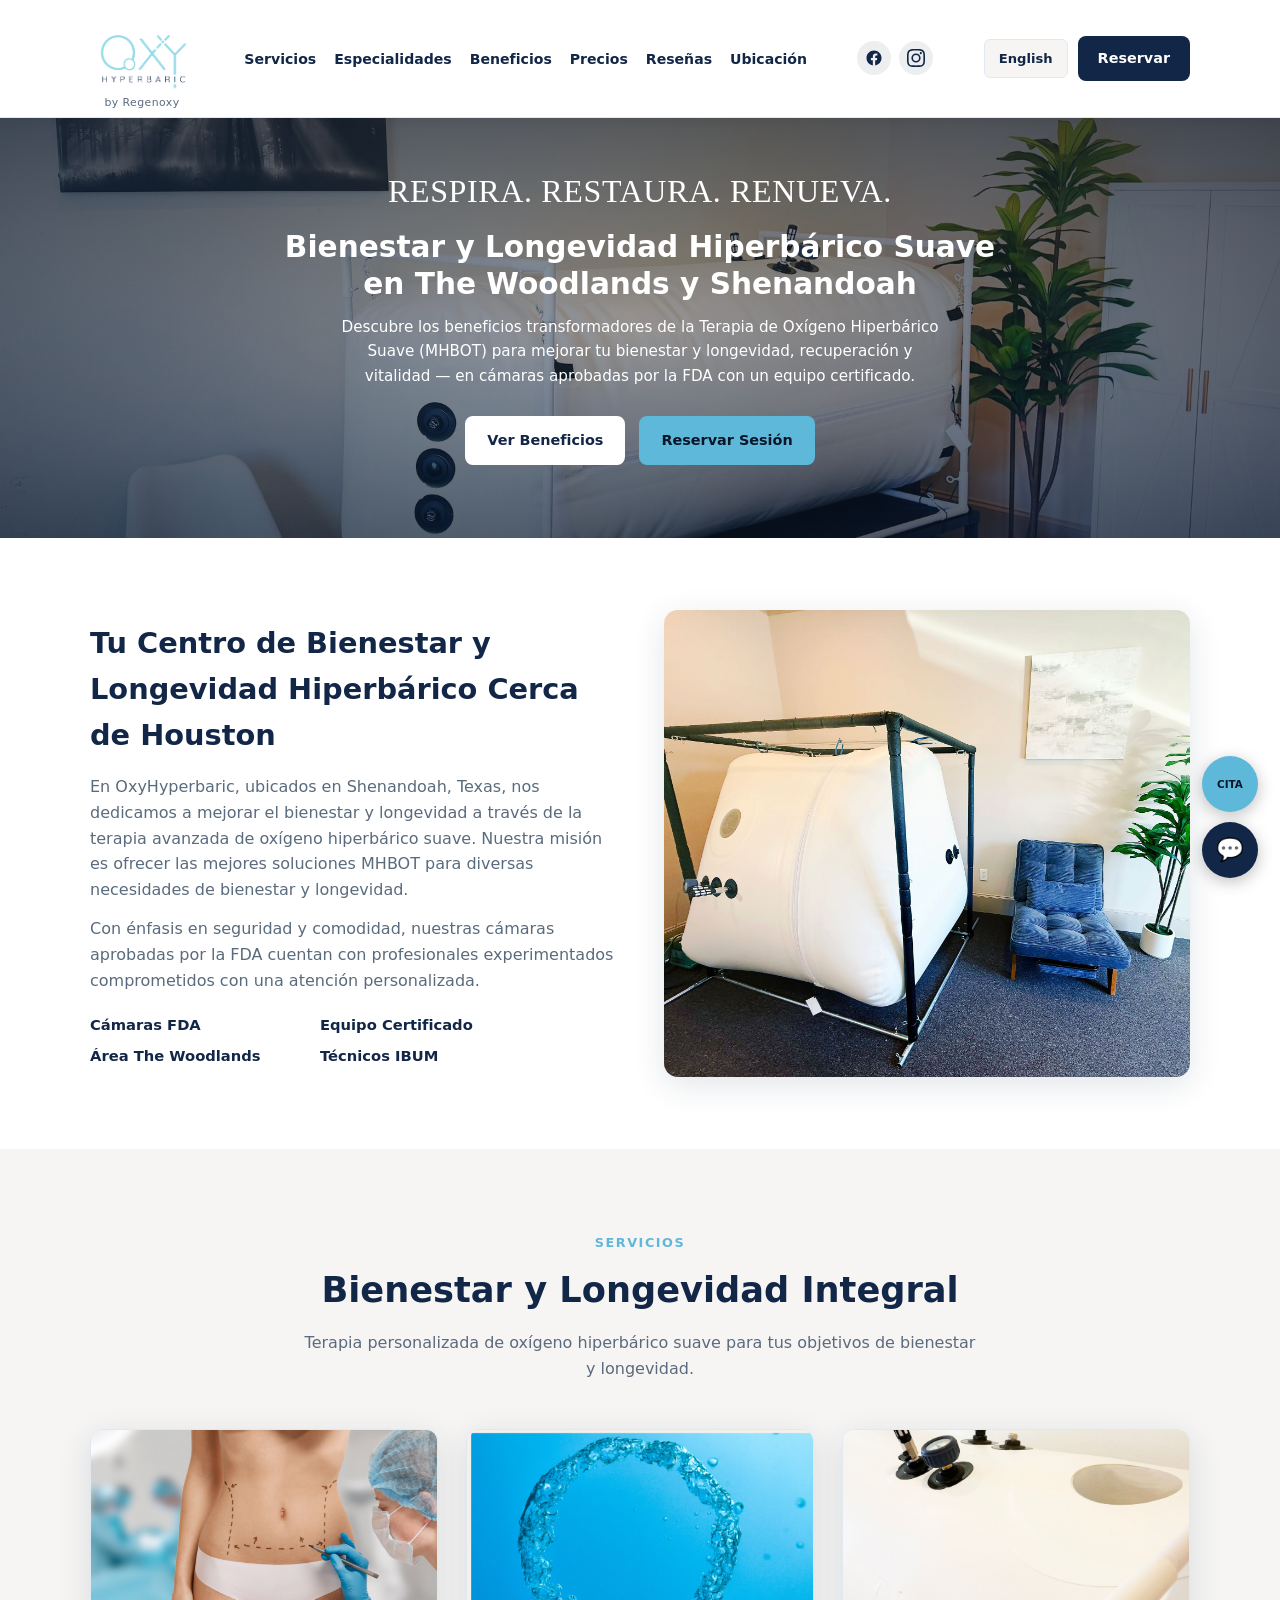
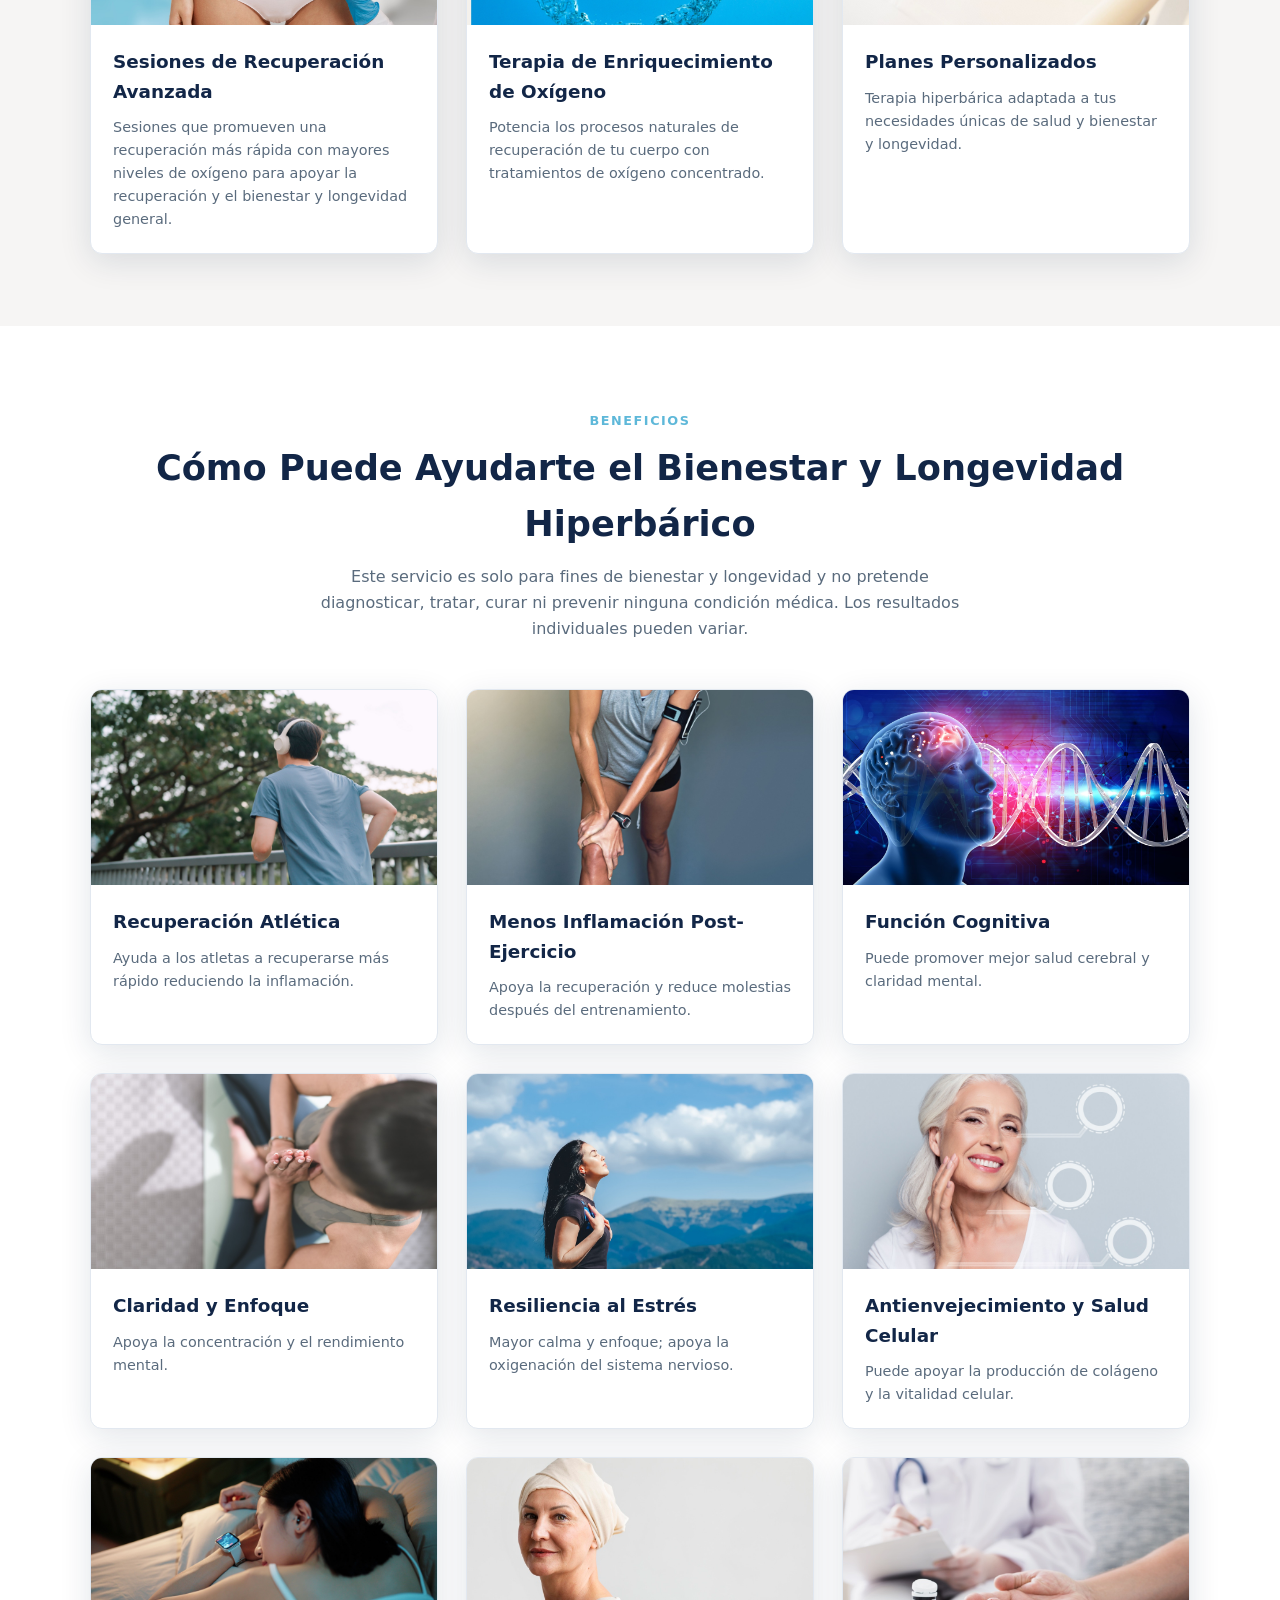
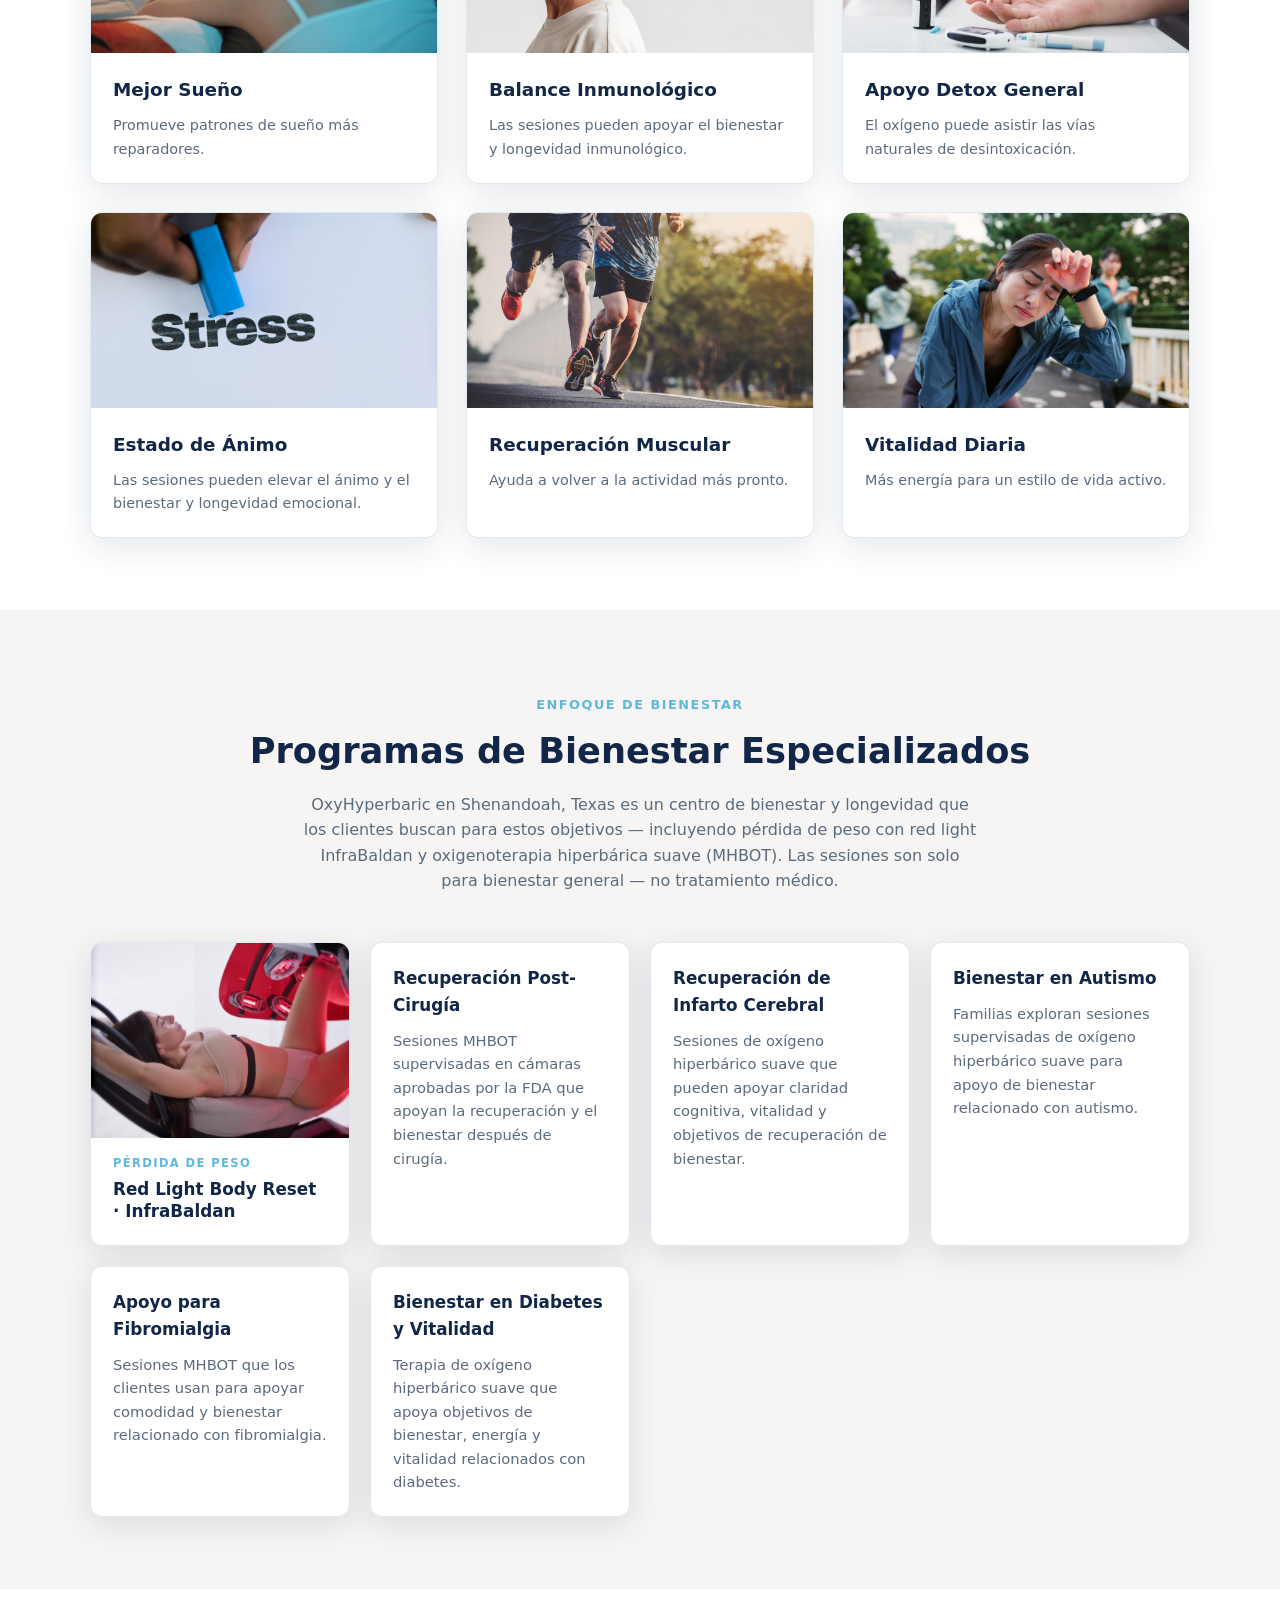
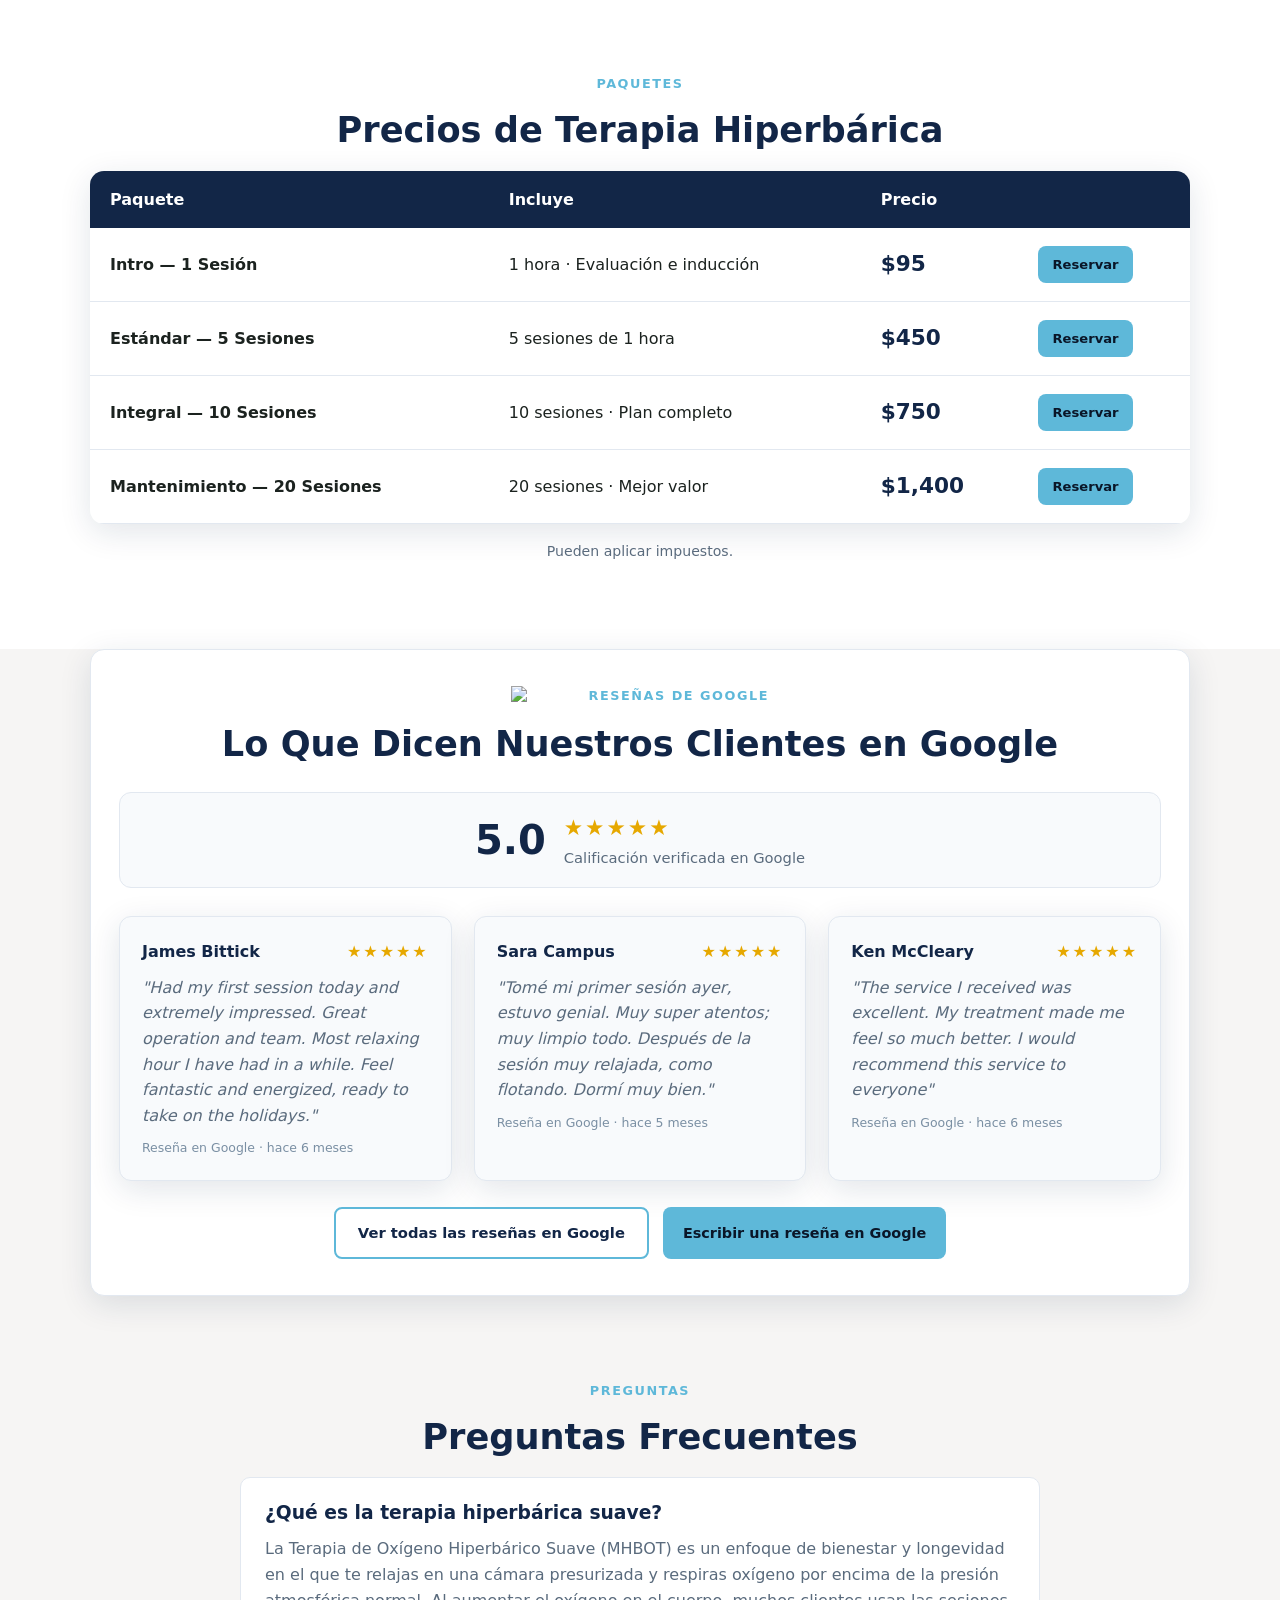
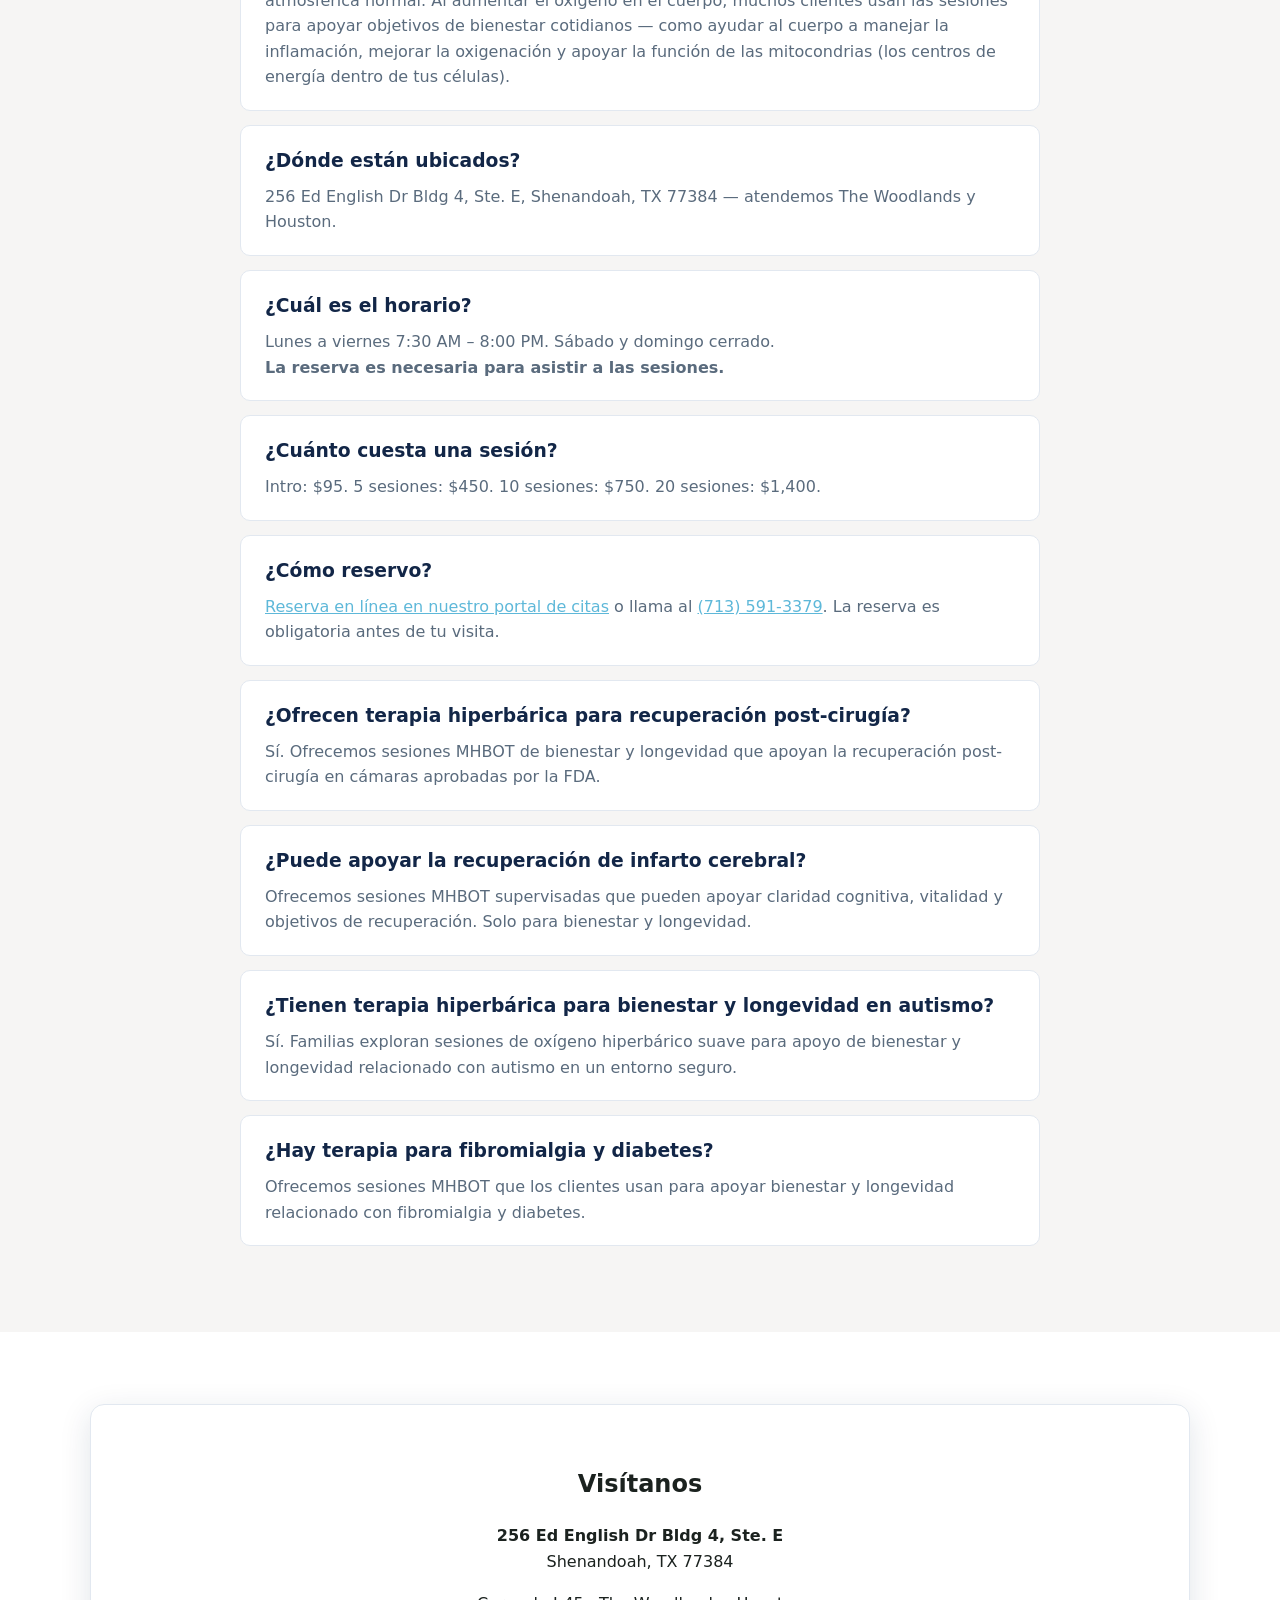
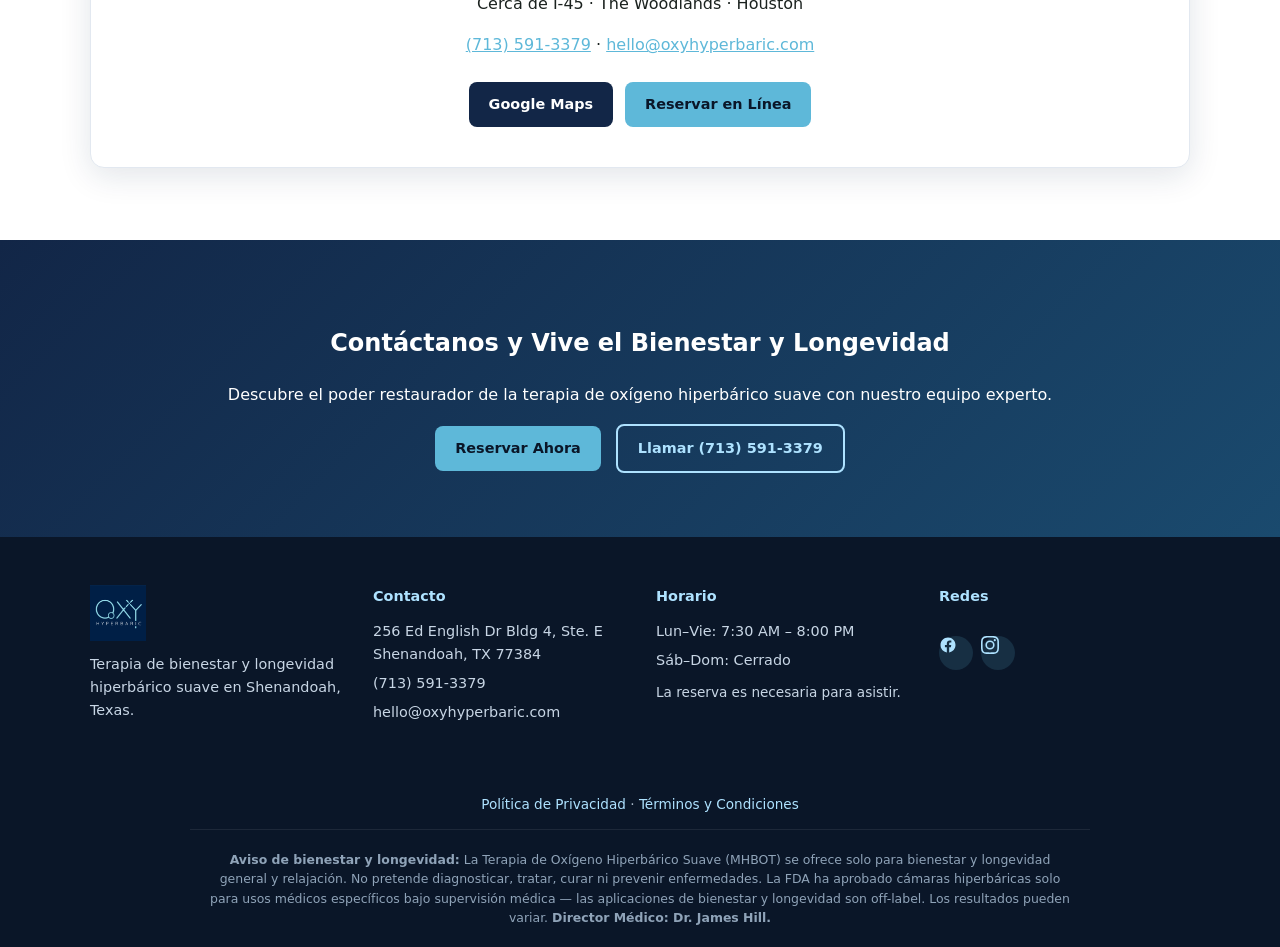
==== commit 66d69faa: "Use soft tax disclaimer instead of blanket sales tax copy. Shows "Taxes may apply" only on pricing a" ====
--- a/es/index.html
+++ b/es/index.html
@@ -289,6 +289,7 @@
         .pricing-table th { background: var(--navy); color: var(--white); padding: 16px 20px; text-align: left; }
         .pricing-table td { padding: 18px 20px; border-bottom: 1px solid var(--border); }
         .price-val { font-size: 1.35rem; font-weight: 800; color: var(--navy); }
+        .pricing-note { text-align: center; margin-top: 16px; font-size: 0.88rem; color: var(--muted); }
         .google-reviews-box { background: var(--white); border: 1px solid var(--border); border-radius: 14px; padding: 36px 28px; box-shadow: var(--shadow); }
         .google-reviews-head { display: flex; align-items: center; justify-content: center; gap: 10px; flex-wrap: wrap; margin-bottom: 8px; }
         .google-reviews-head img { height: 22px; width: auto; }
@@ -520,10 +521,9 @@
                     <tr><td><strong>Mantenimiento — 20 Sesiones</strong></td><td>20 sesiones · Mejor valor</td><td class="price-val">$1,400</td><td><a href="https://oxy-agenda.vercel.app/booking/us" class="btn btn-accent" style="padding:8px 14px;font-size:0.82rem;">Reservar</a></td></tr>
                 </tbody>
             </table>
-        </div>
-    </section>
-
-    <section id="resenas">
+            <p class="pricing-note">Pueden aplicar impuestos.</p>
+        </div>
+    </section>
         <div class="container">
             <div class="google-reviews-box">
                 <div class="google-reviews-head">
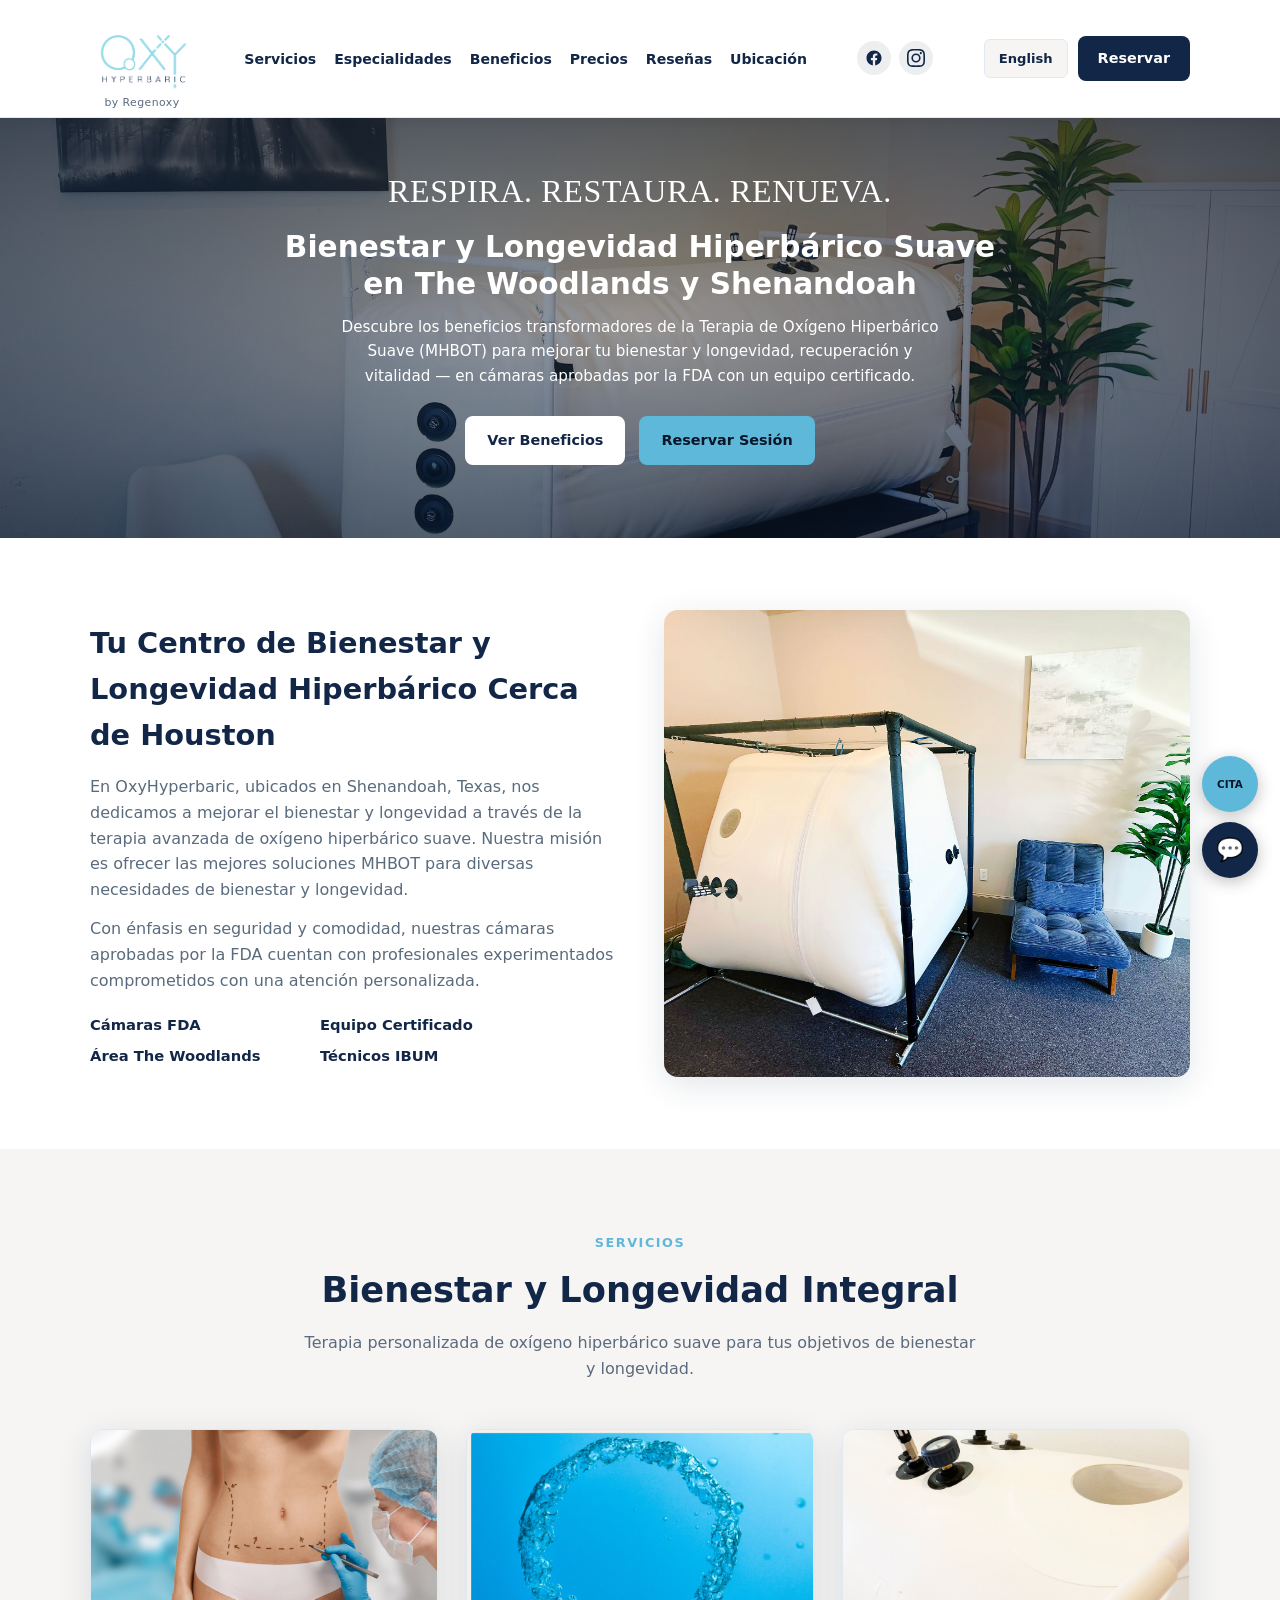
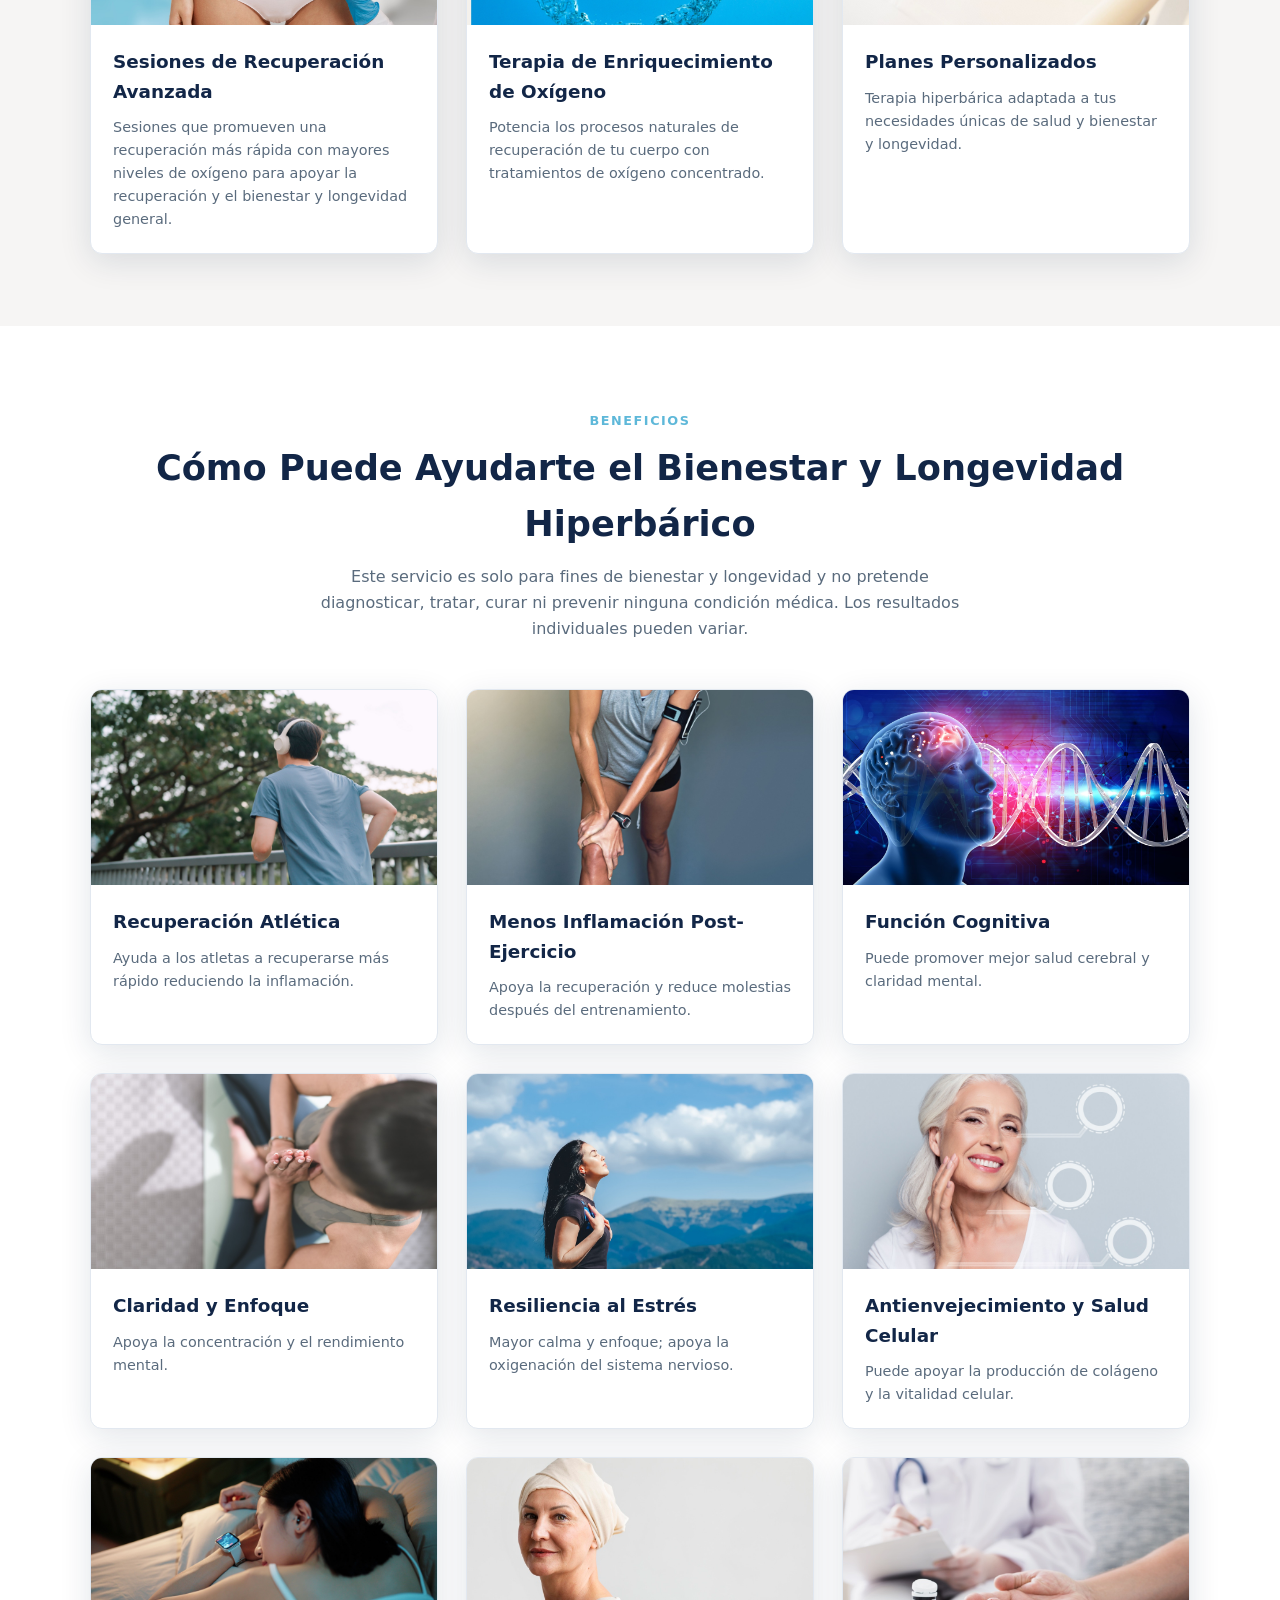
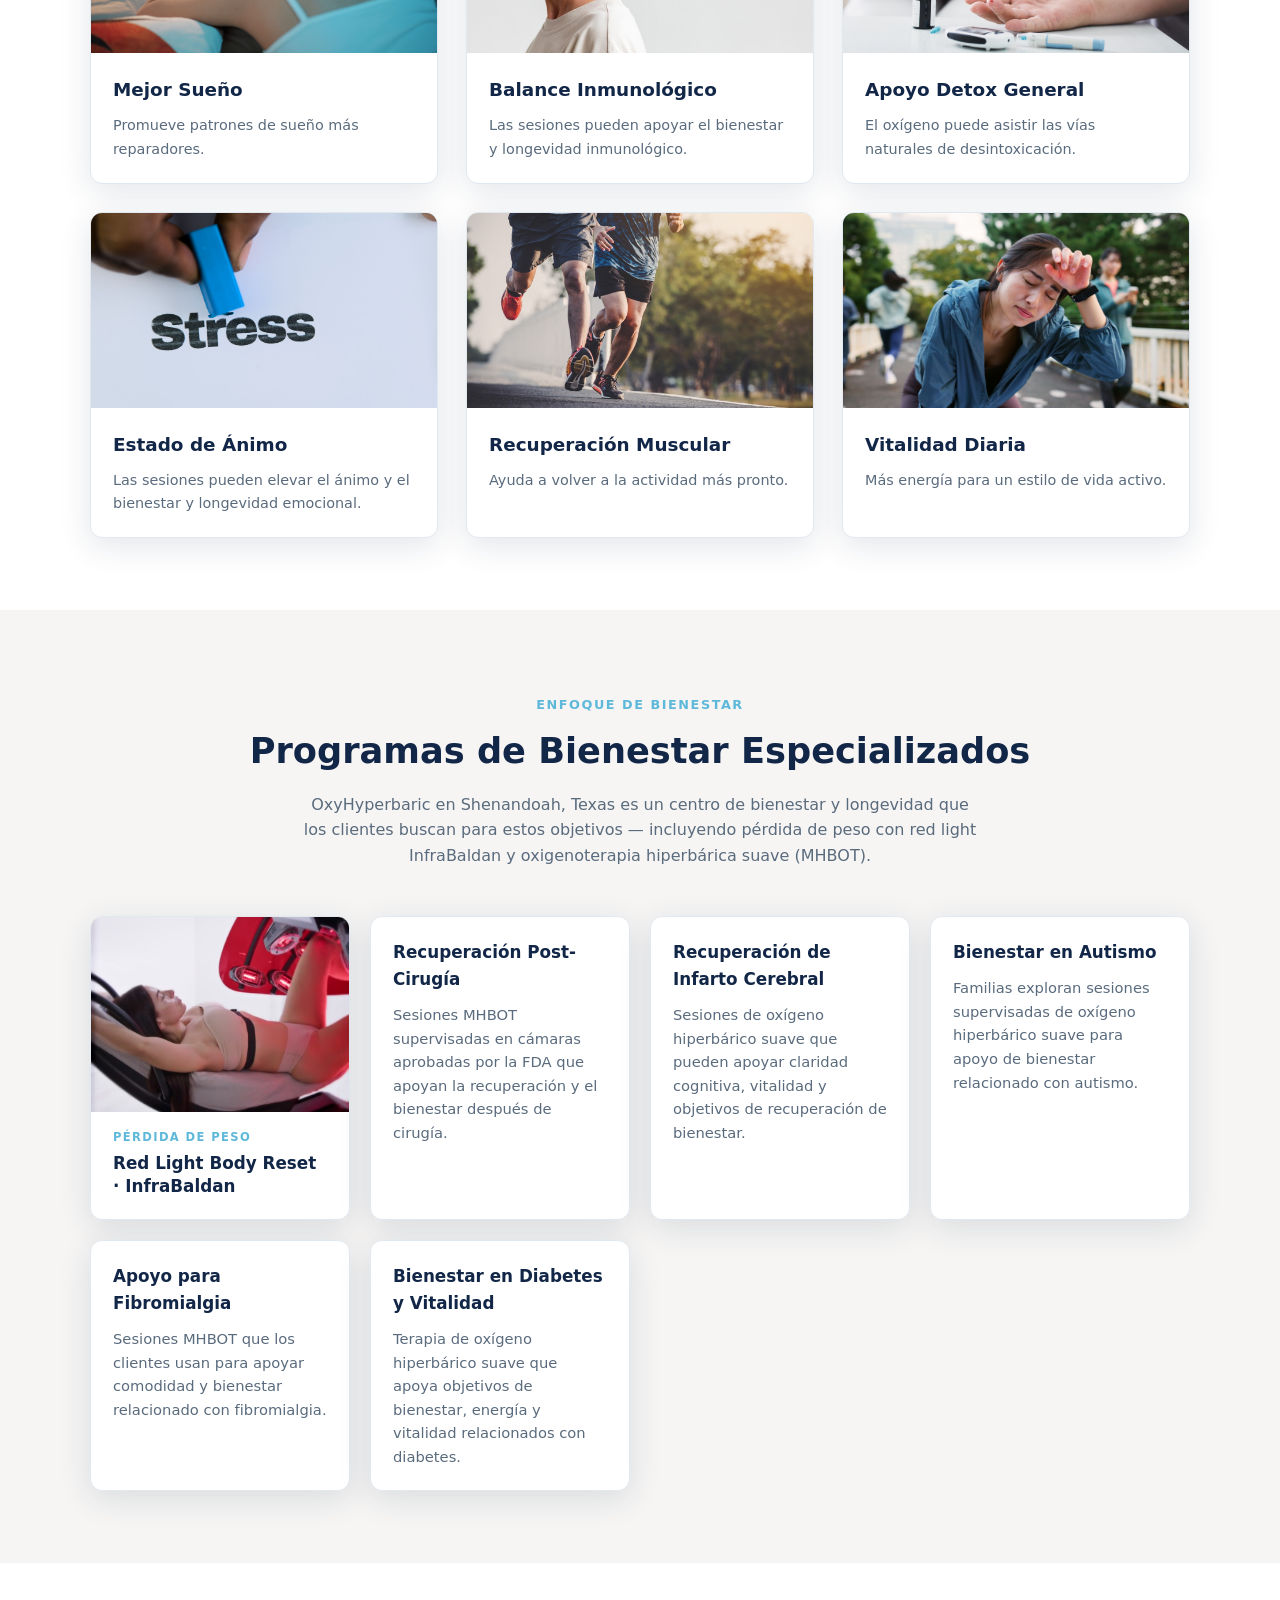
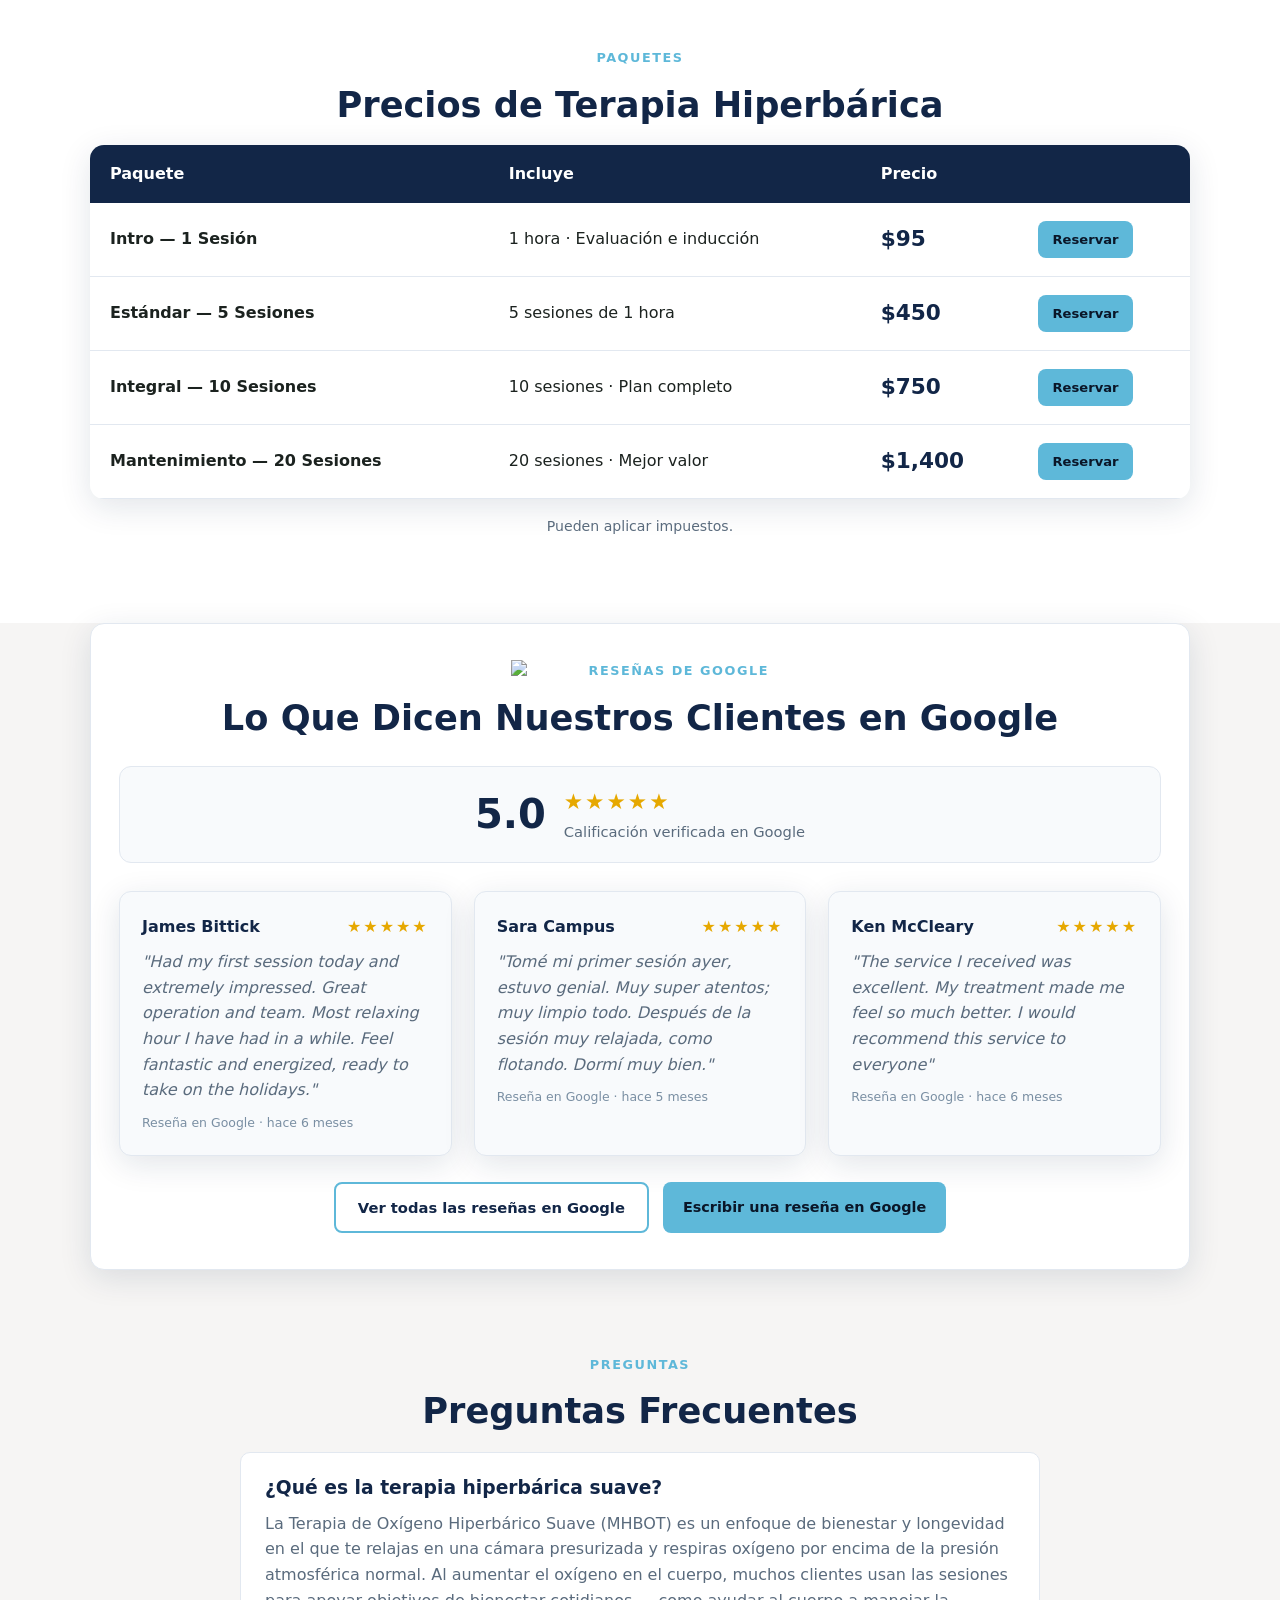
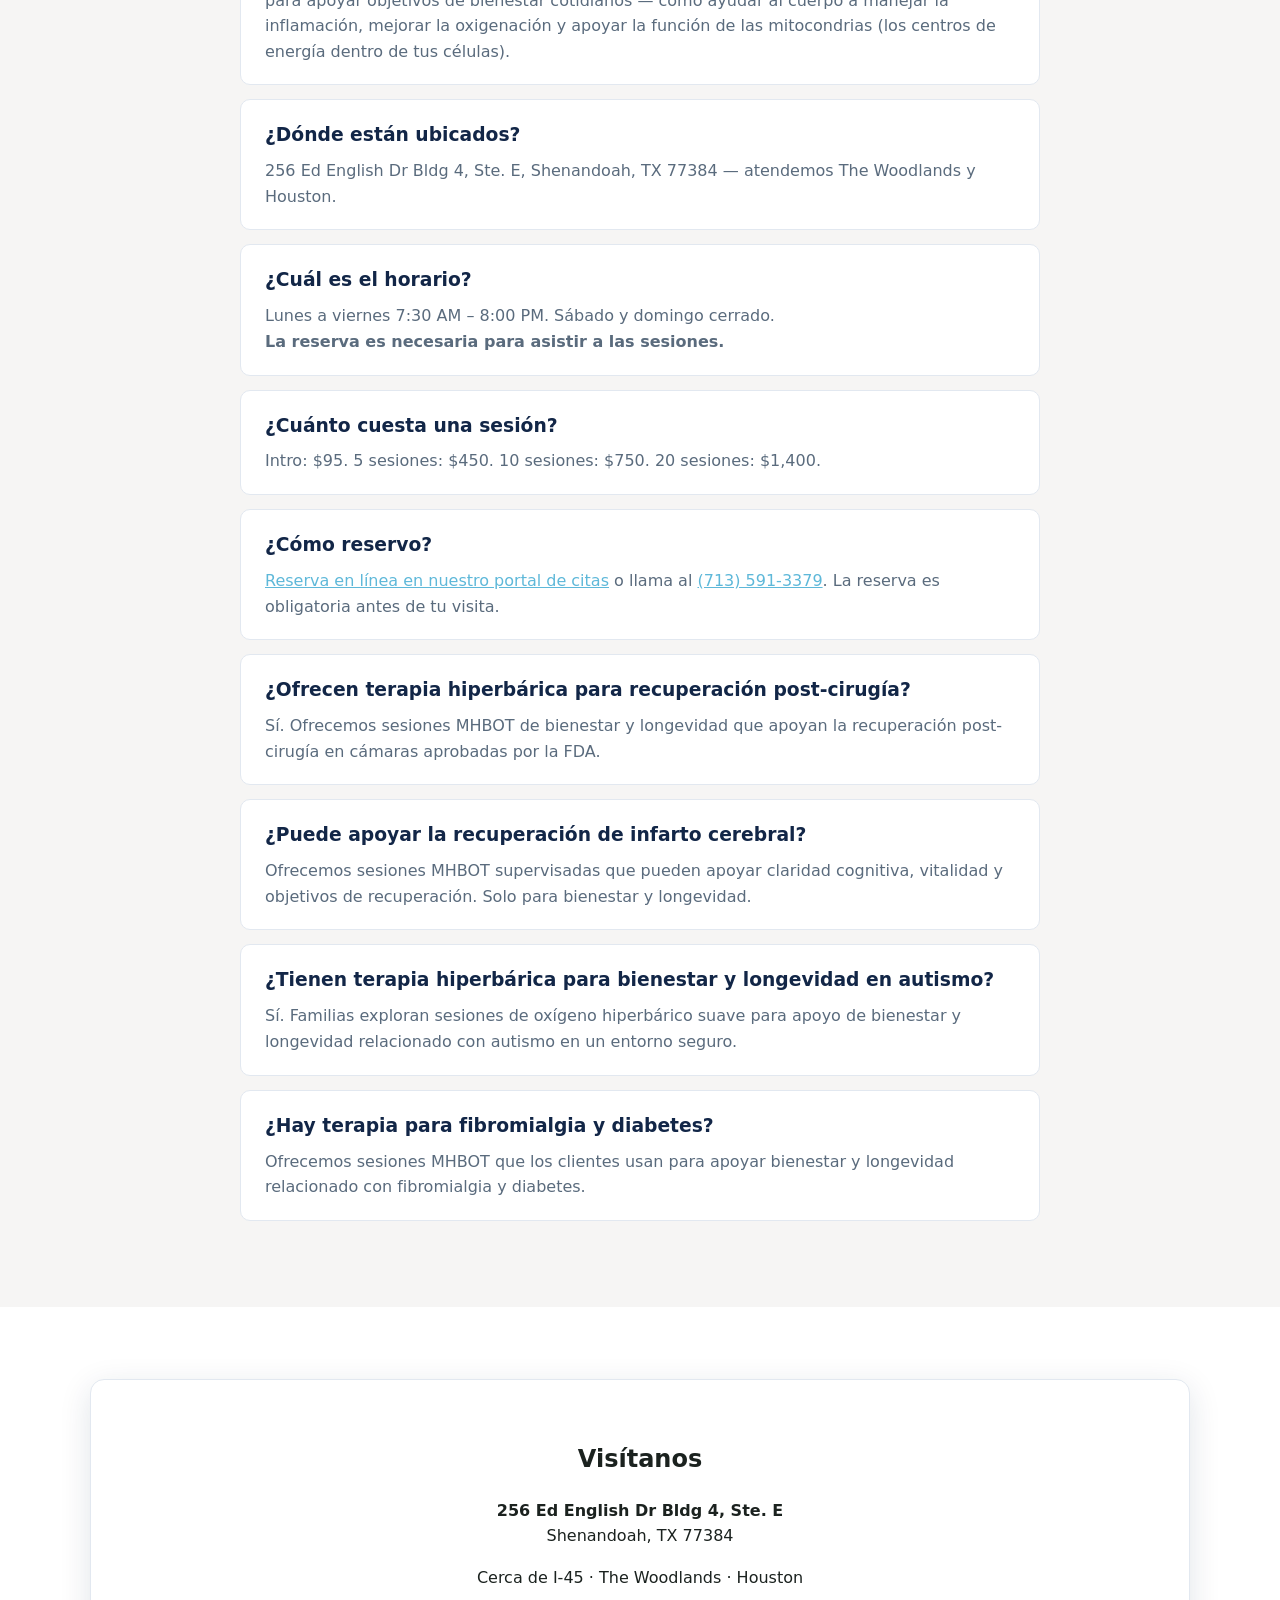
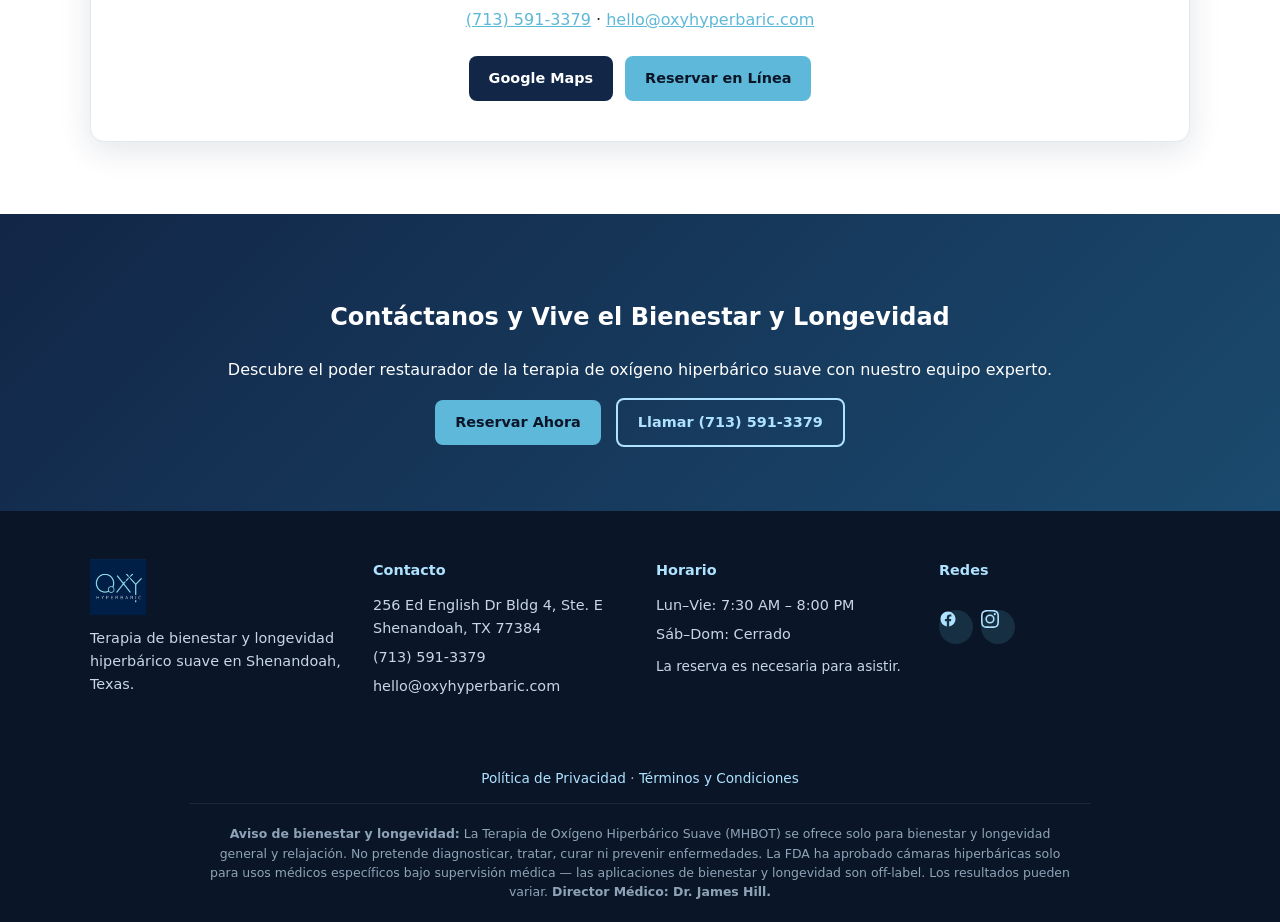
==== commit 6de96228: "Remove wellness disclaimer from Specialty Programs section. Co-authored-by: Cursor <cursoragent@curs" ====
--- a/es/index.html
+++ b/es/index.html
@@ -476,7 +476,7 @@
         <div class="container">
             <p class="section-label">Enfoque de Bienestar</p>
             <h2 class="section-title">Programas de Bienestar Especializados</h2>
-            <p class="section-sub">OxyHyperbaric en Shenandoah, Texas es un centro de bienestar y longevidad que los clientes buscan para estos objetivos — incluyendo pérdida de peso con red light InfraBaldan y oxigenoterapia hiperbárica suave (MHBOT). Las sesiones son solo para bienestar general — no tratamiento médico.</p>
+            <p class="section-sub">OxyHyperbaric en Shenandoah, Texas es un centro de bienestar y longevidad que los clientes buscan para estos objetivos — incluyendo pérdida de peso con red light InfraBaldan y oxigenoterapia hiperbárica suave (MHBOT).</p>
             <div class="specialty-grid">
                 <article class="specialty-card specialty-card--visual">
                     <a href="/infrabaldan/">
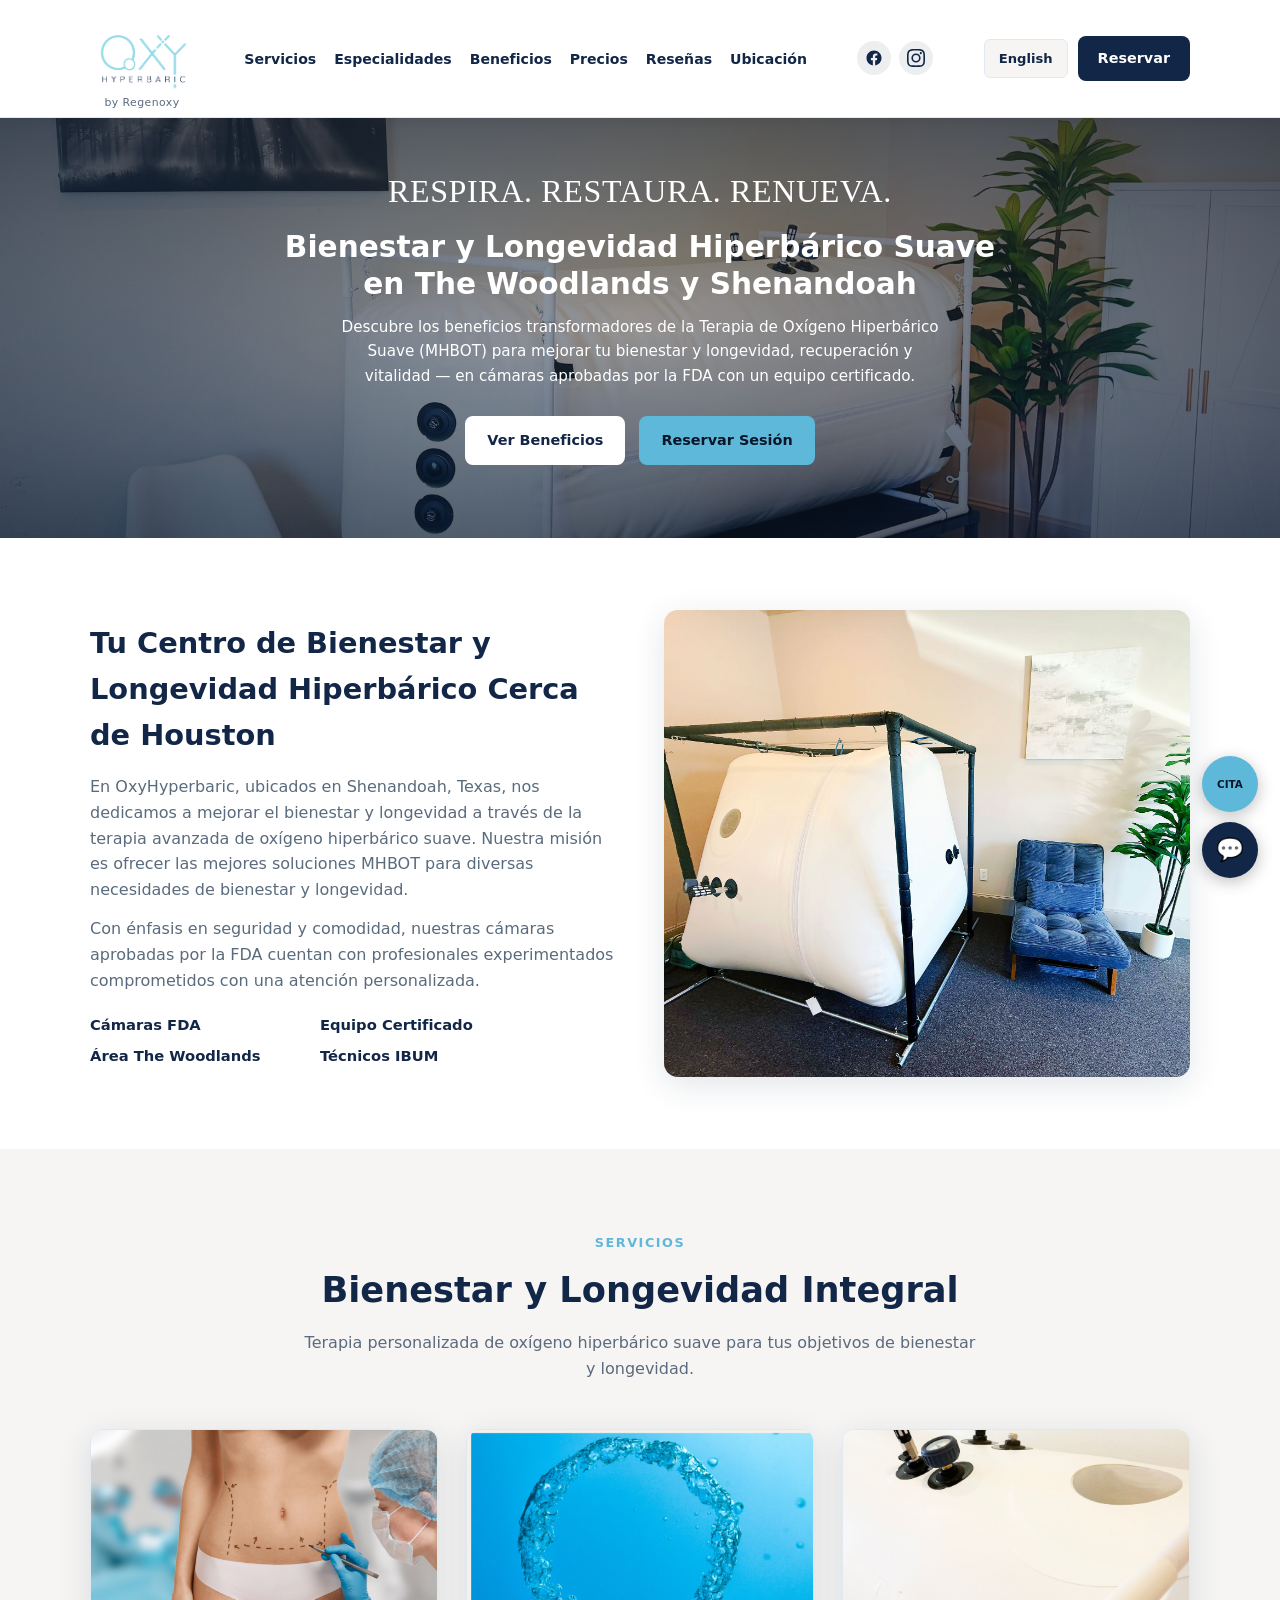
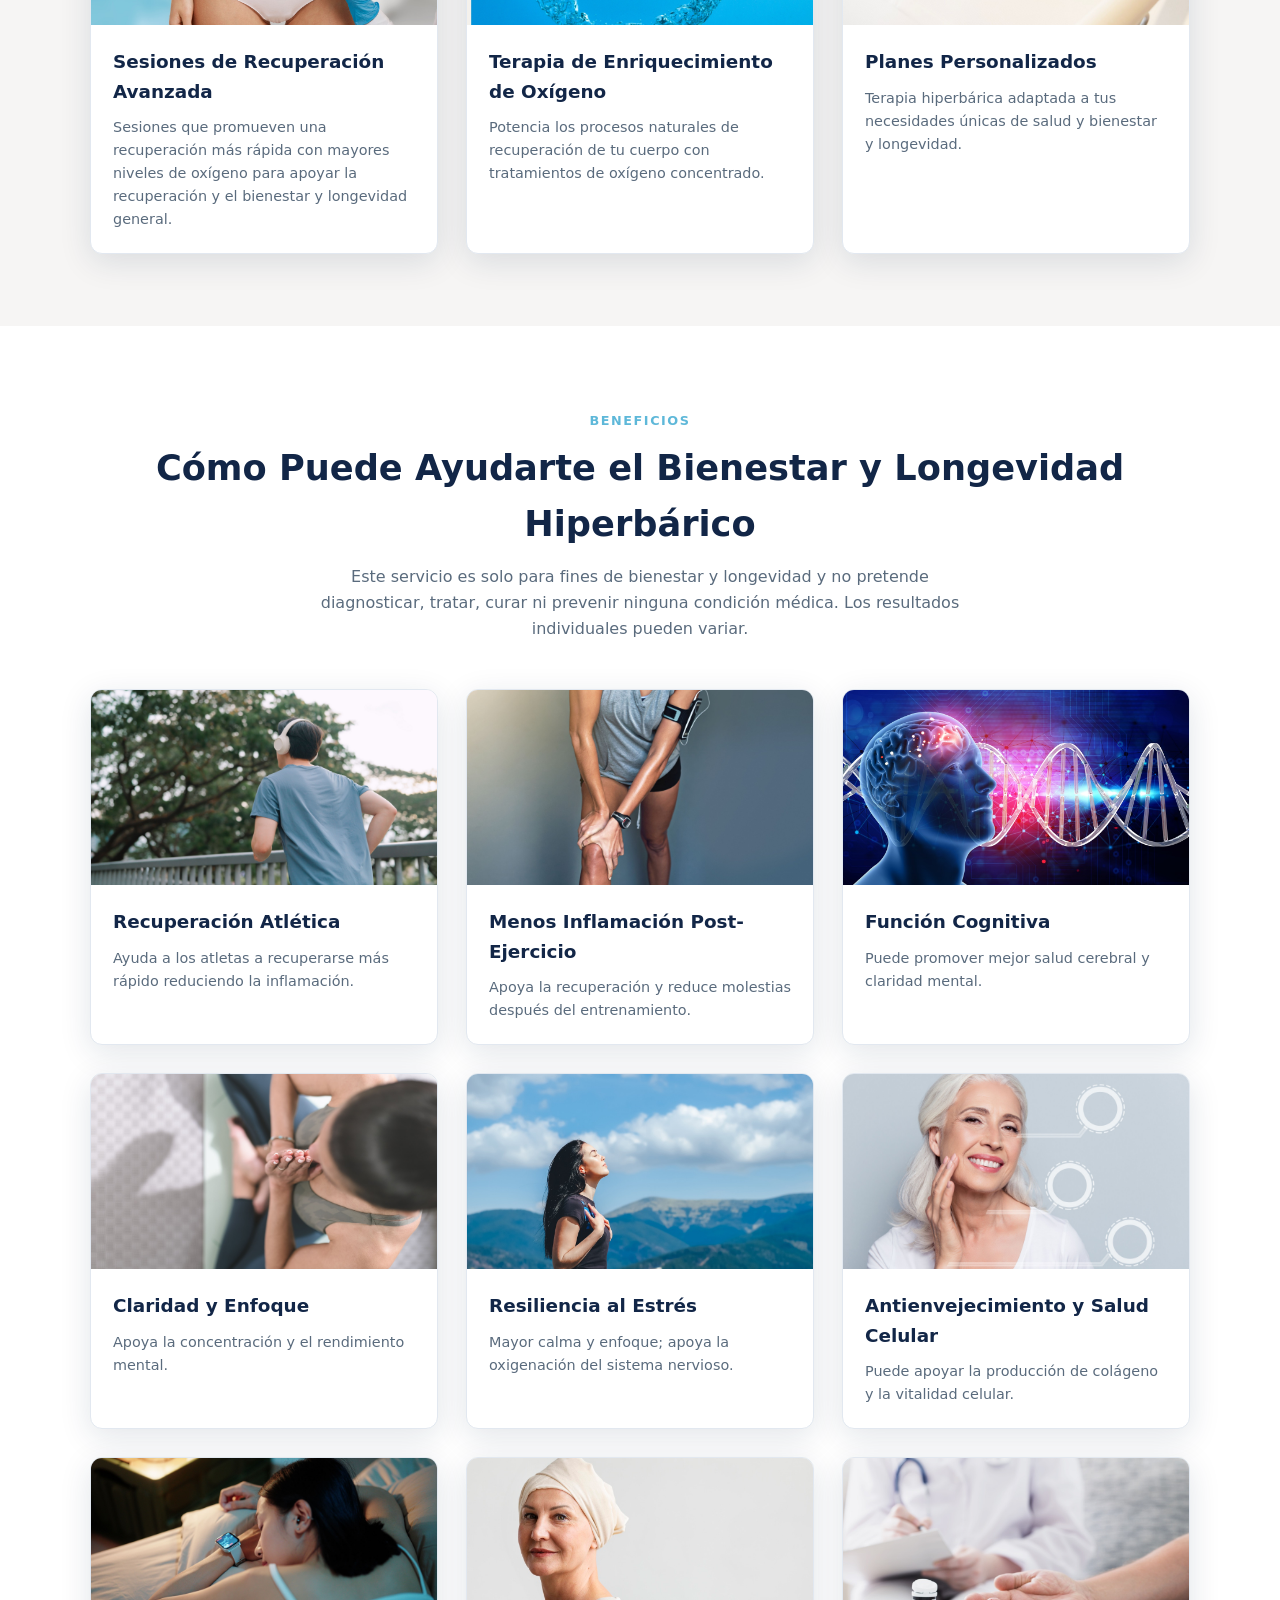
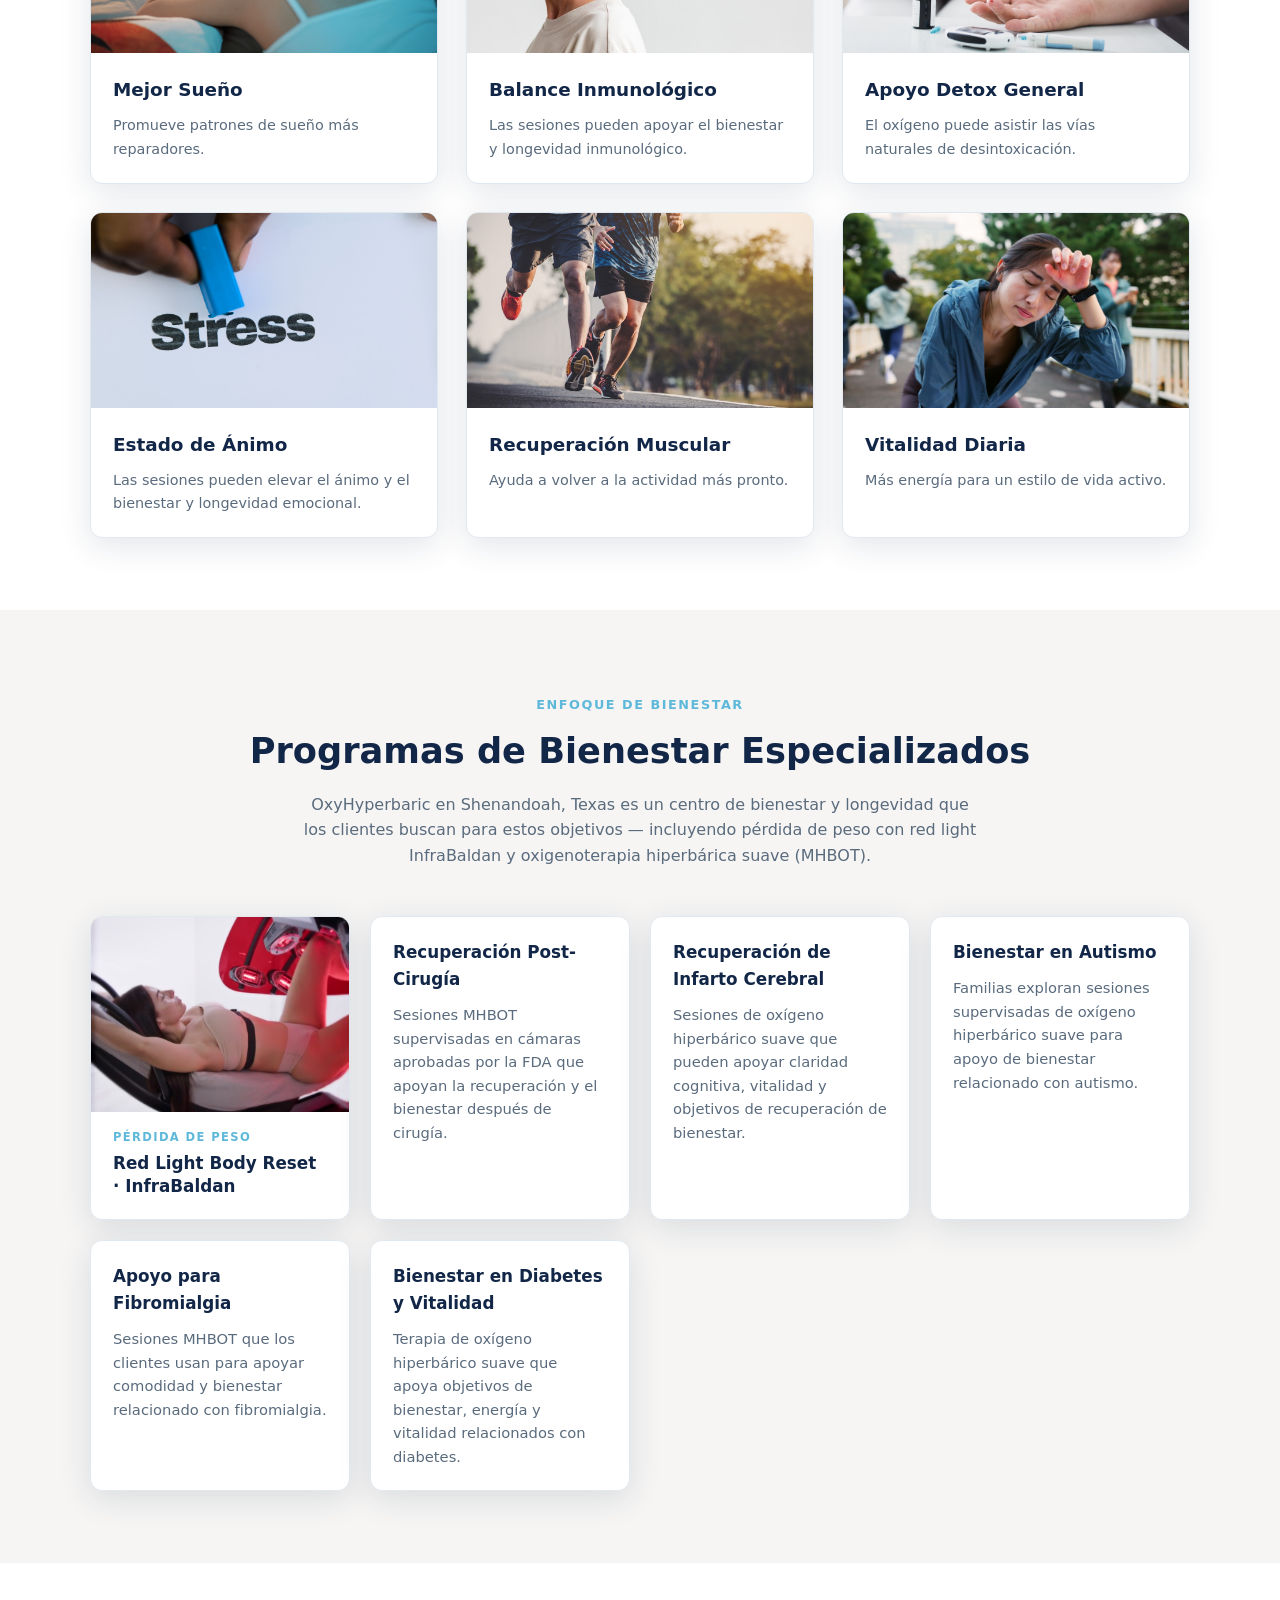
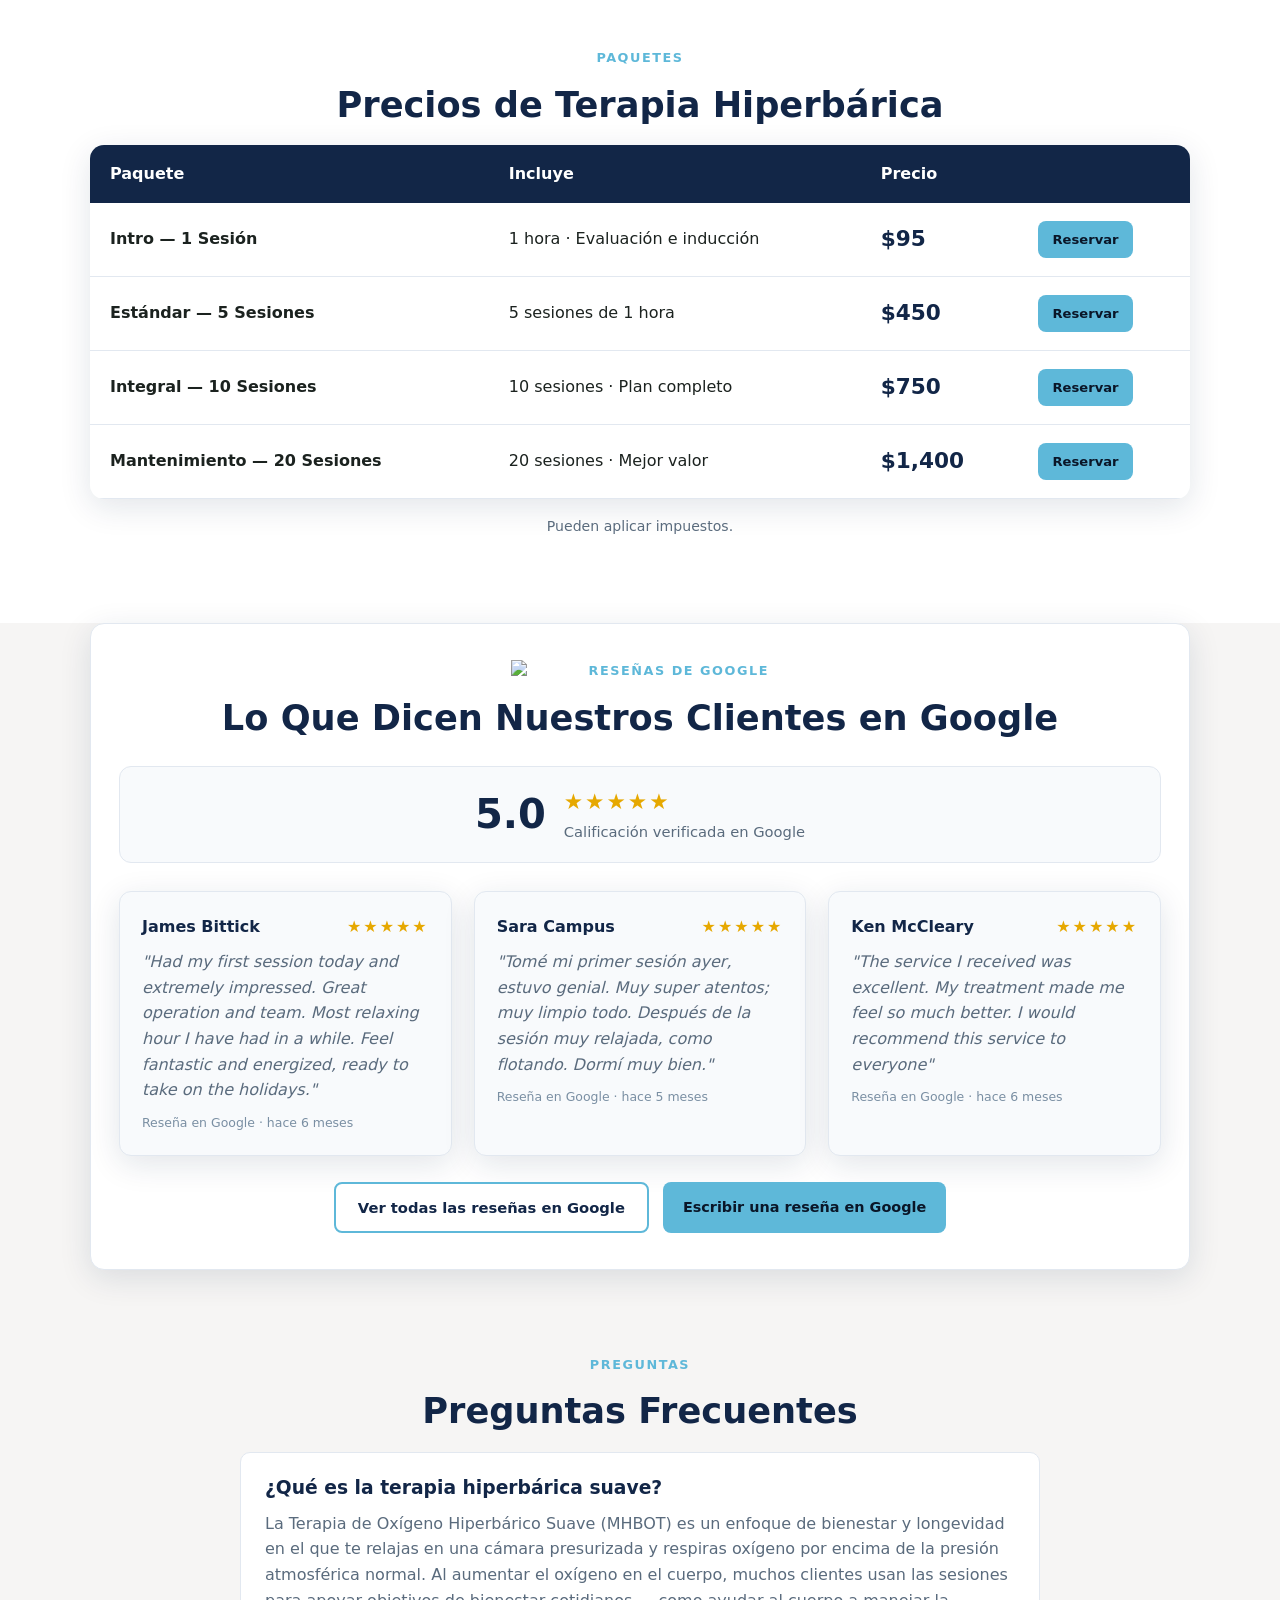
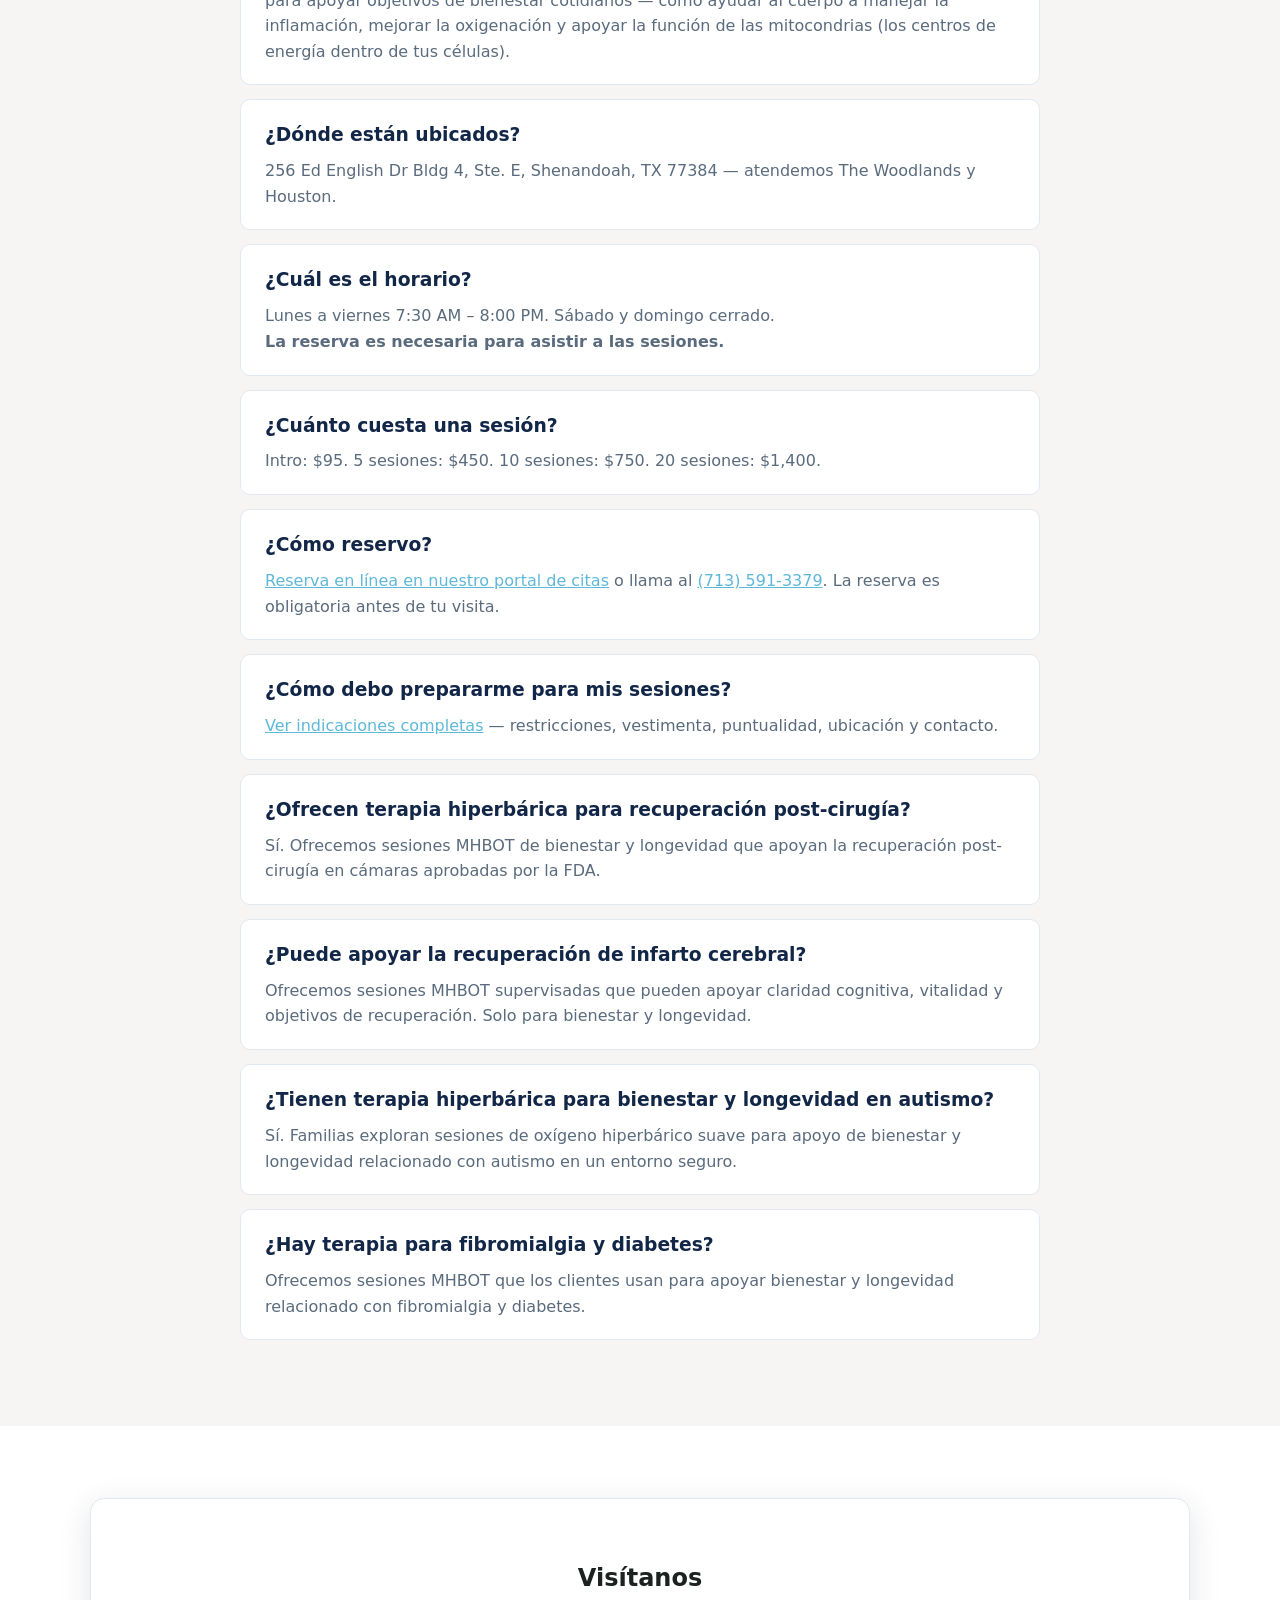
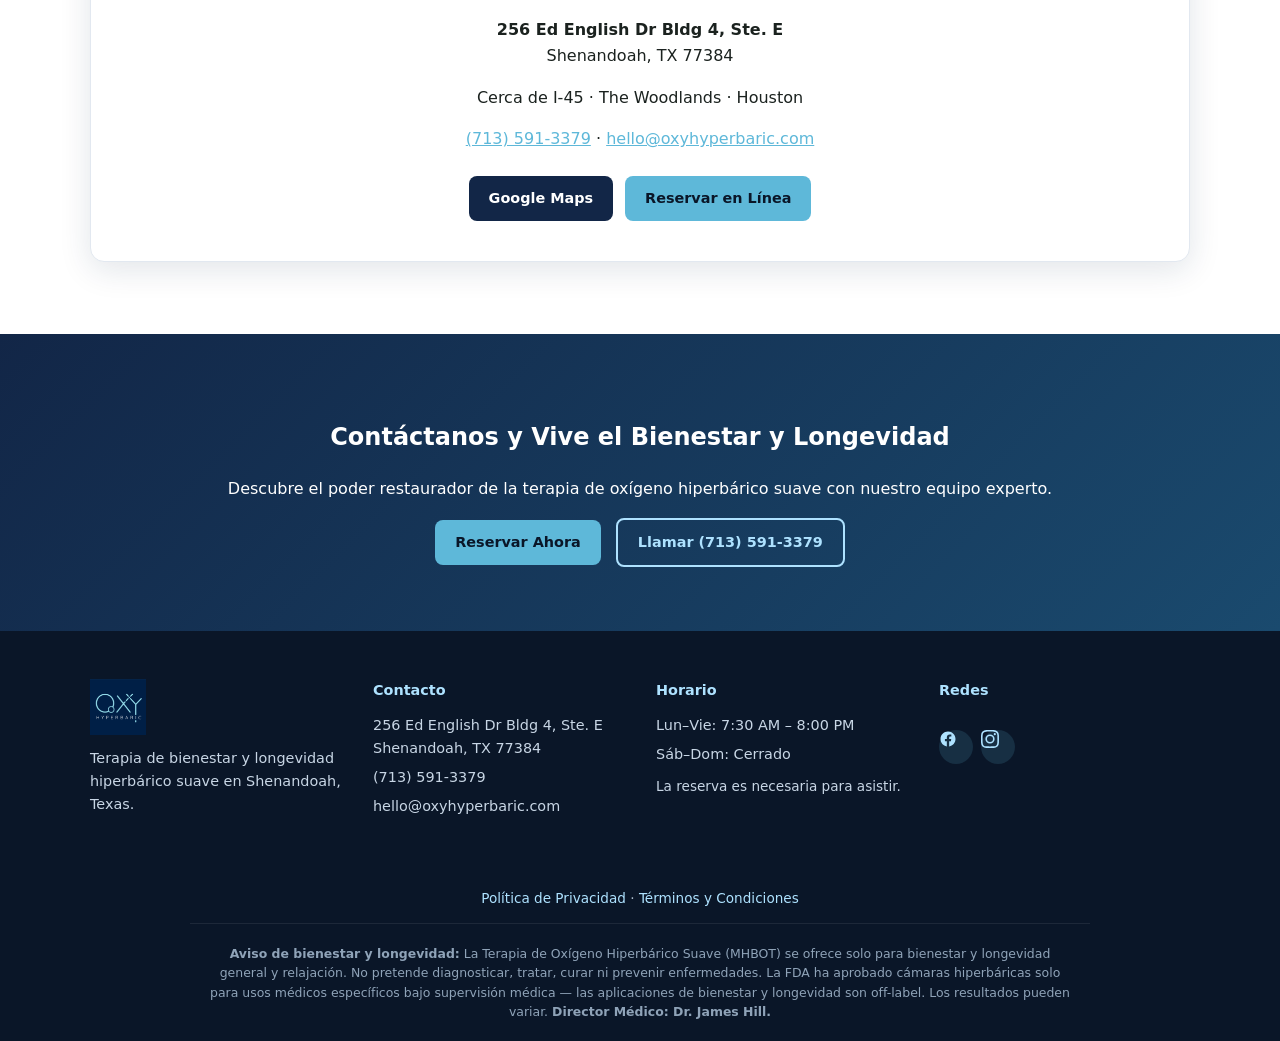
==== commit d25cc09f: "Agregar indicaciones para sesión en inglés y español para OxyHyperbaric. Incluye páginas dedicadas c" ====
--- a/es/index.html
+++ b/es/index.html
@@ -116,6 +116,14 @@
               "acceptedAnswer": {
                 "@type": "Answer",
                 "text": "La reserva es necesaria para asistir. Agenda en https://oxy-agenda.vercel.app/booking/us o llama al (713) 591-3379."
+              }
+            },
+            {
+              "@type": "Question",
+              "name": "¿Cómo debo prepararme para mis sesiones?",
+              "acceptedAnswer": {
+                "@type": "Answer",
+                "text": "Consulta las indicaciones completas en https://oxyhyperbaric.com/es/indicaciones-para-sesiones/: restricciones, vestimenta, puntualidad, ubicación y contacto."
               }
             },
             {
@@ -581,6 +589,7 @@
             <div class="faq-item"><h3>¿Cuál es el horario?</h3><p>Lunes a viernes 7:30 AM – 8:00 PM. Sábado y domingo cerrado.</p><p><strong>La reserva es necesaria para asistir a las sesiones.</strong></p></div>
             <div class="faq-item"><h3>¿Cuánto cuesta una sesión?</h3><p>Intro: $95. 5 sesiones: $450. 10 sesiones: $750. 20 sesiones: $1,400.</p></div>
             <div class="faq-item"><h3>¿Cómo reservo?</h3><p><a href="https://oxy-agenda.vercel.app/booking/us">Reserva en línea en nuestro portal de citas</a> o llama al <a href="tel:7135913379">(713) 591-3379</a>. La reserva es obligatoria antes de tu visita.</p></div>
+            <div class="faq-item"><h3>¿Cómo debo prepararme para mis sesiones?</h3><p><a href="/es/indicaciones-para-sesiones/">Ver indicaciones completas</a> — restricciones, vestimenta, puntualidad, ubicación y contacto.</p></div>
             <div class="faq-item"><h3>¿Ofrecen terapia hiperbárica para recuperación post-cirugía?</h3><p>Sí. Ofrecemos sesiones MHBOT de bienestar y longevidad que apoyan la recuperación post-cirugía en cámaras aprobadas por la FDA.</p></div>
             <div class="faq-item"><h3>¿Puede apoyar la recuperación de infarto cerebral?</h3><p>Ofrecemos sesiones MHBOT supervisadas que pueden apoyar claridad cognitiva, vitalidad y objetivos de recuperación. Solo para bienestar y longevidad.</p></div>
             <div class="faq-item"><h3>¿Tienen terapia hiperbárica para bienestar y longevidad en autismo?</h3><p>Sí. Familias exploran sesiones de oxígeno hiperbárico suave para apoyo de bienestar y longevidad relacionado con autismo en un entorno seguro.</p></div>
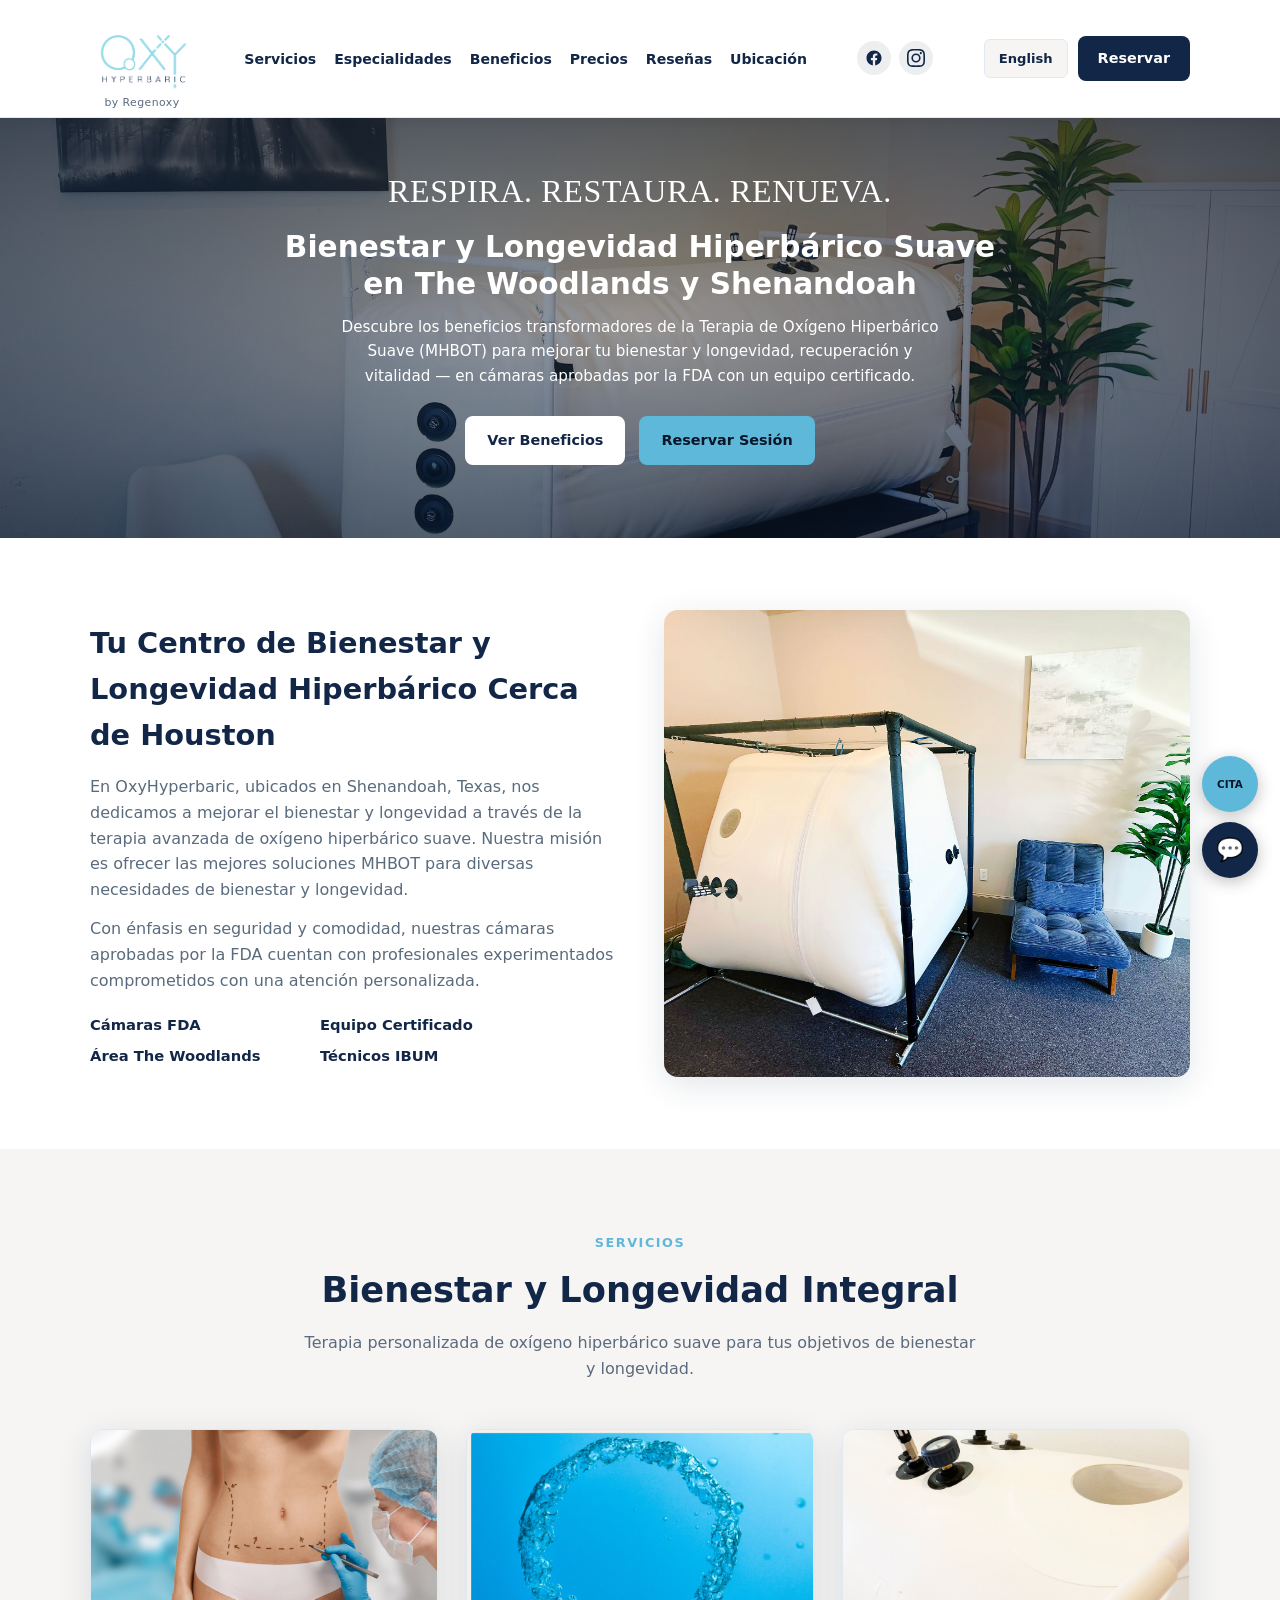
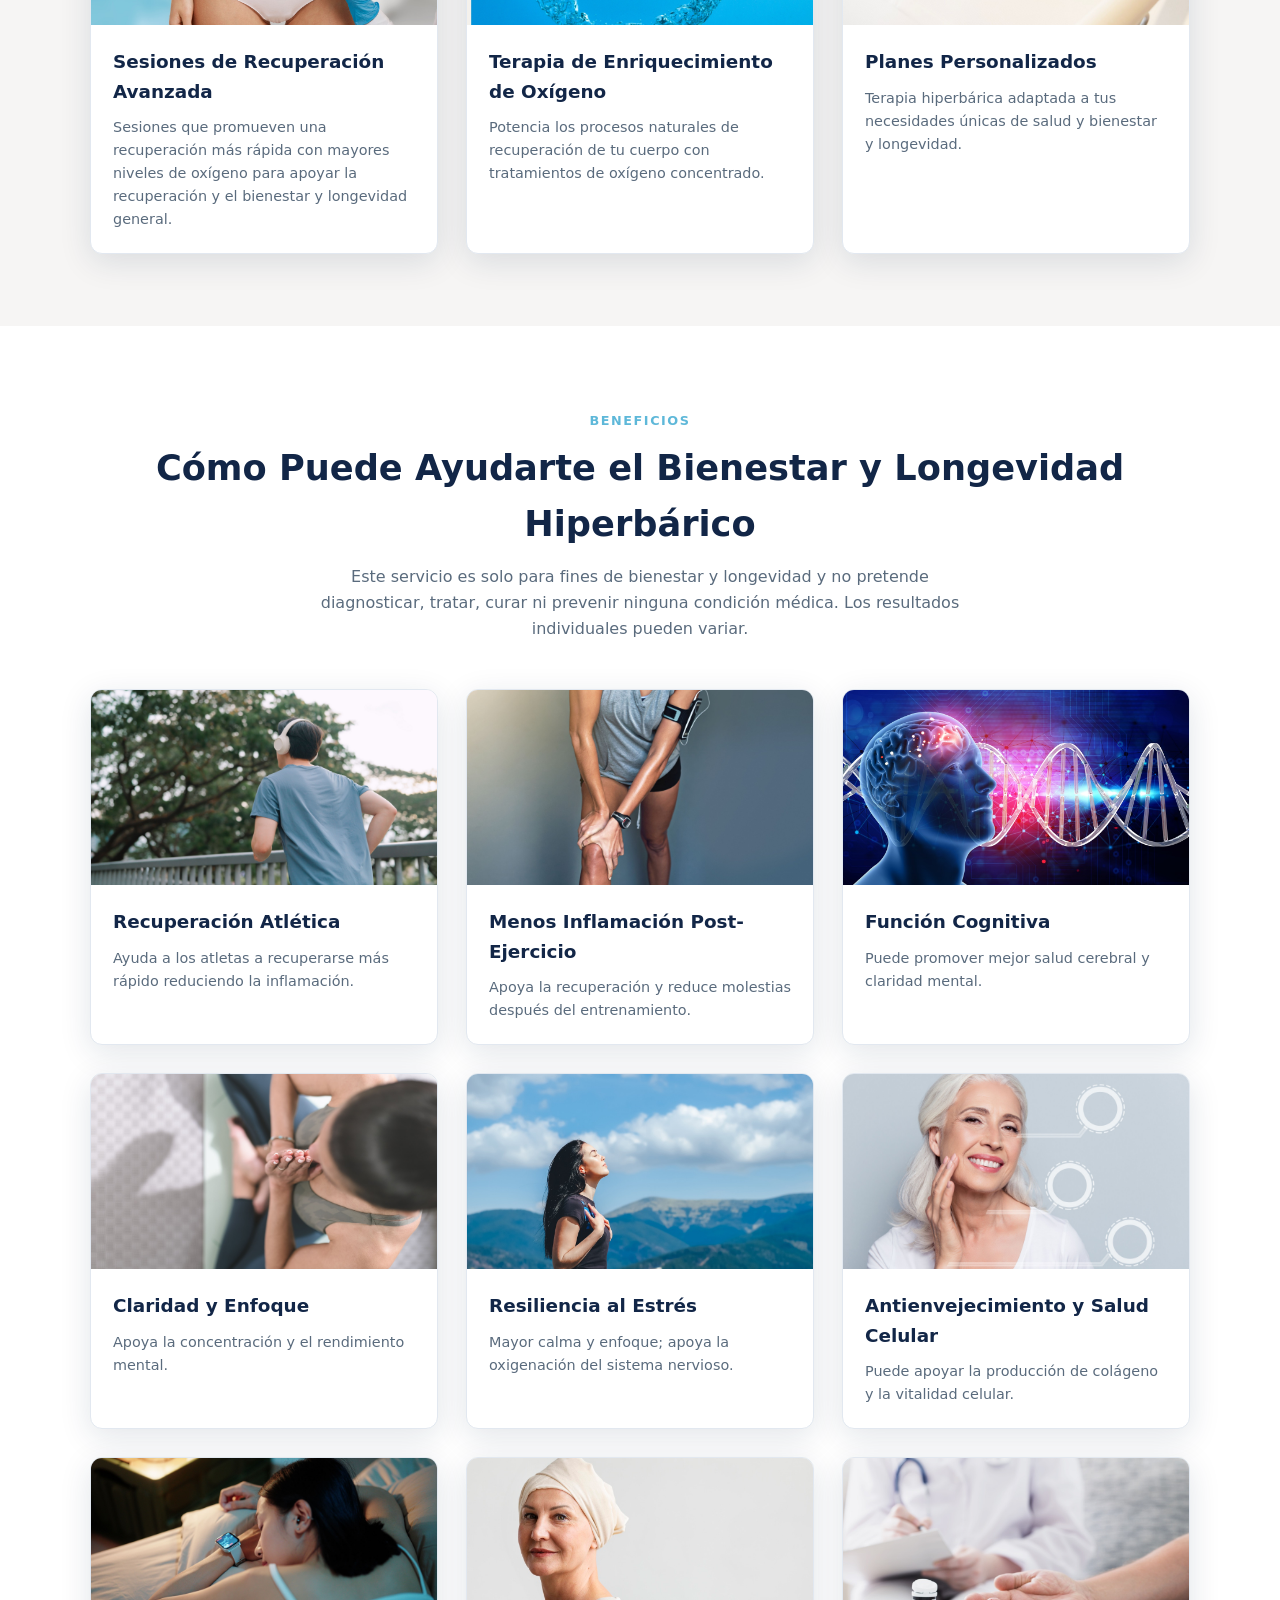
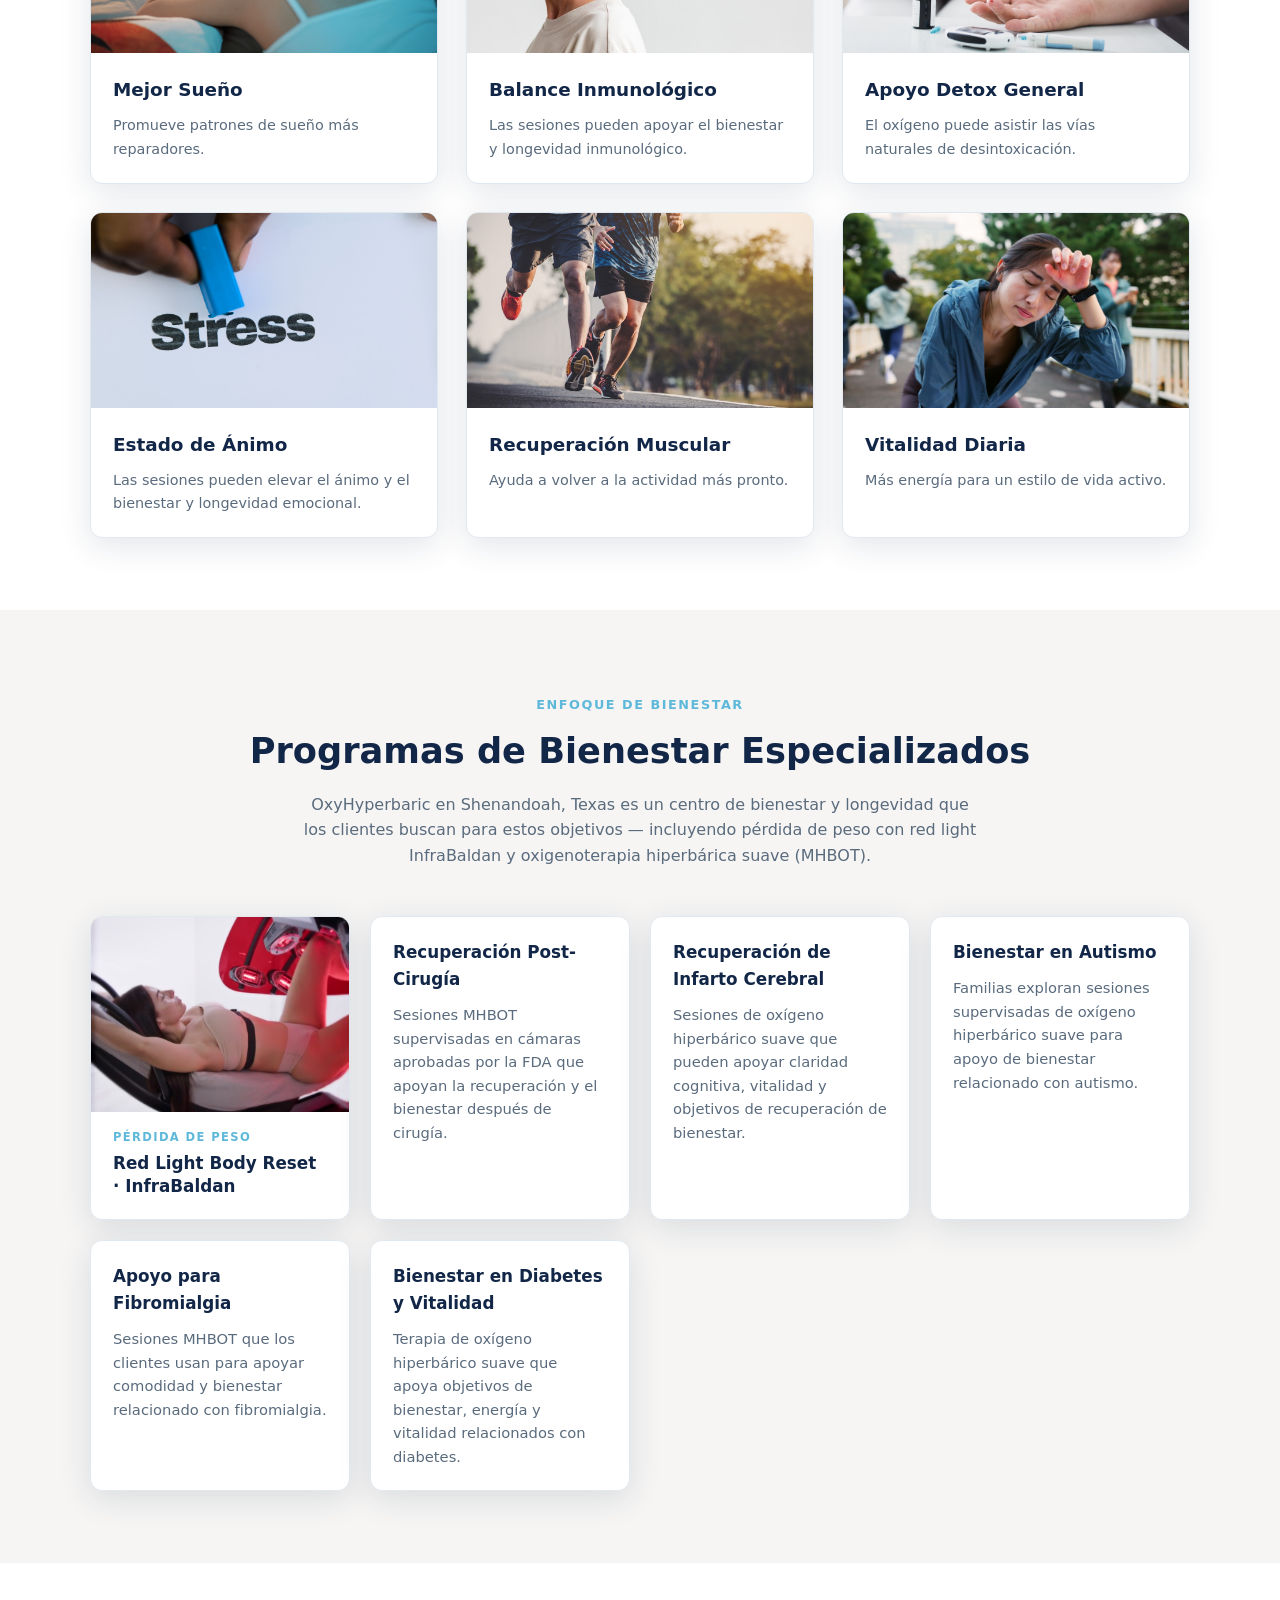
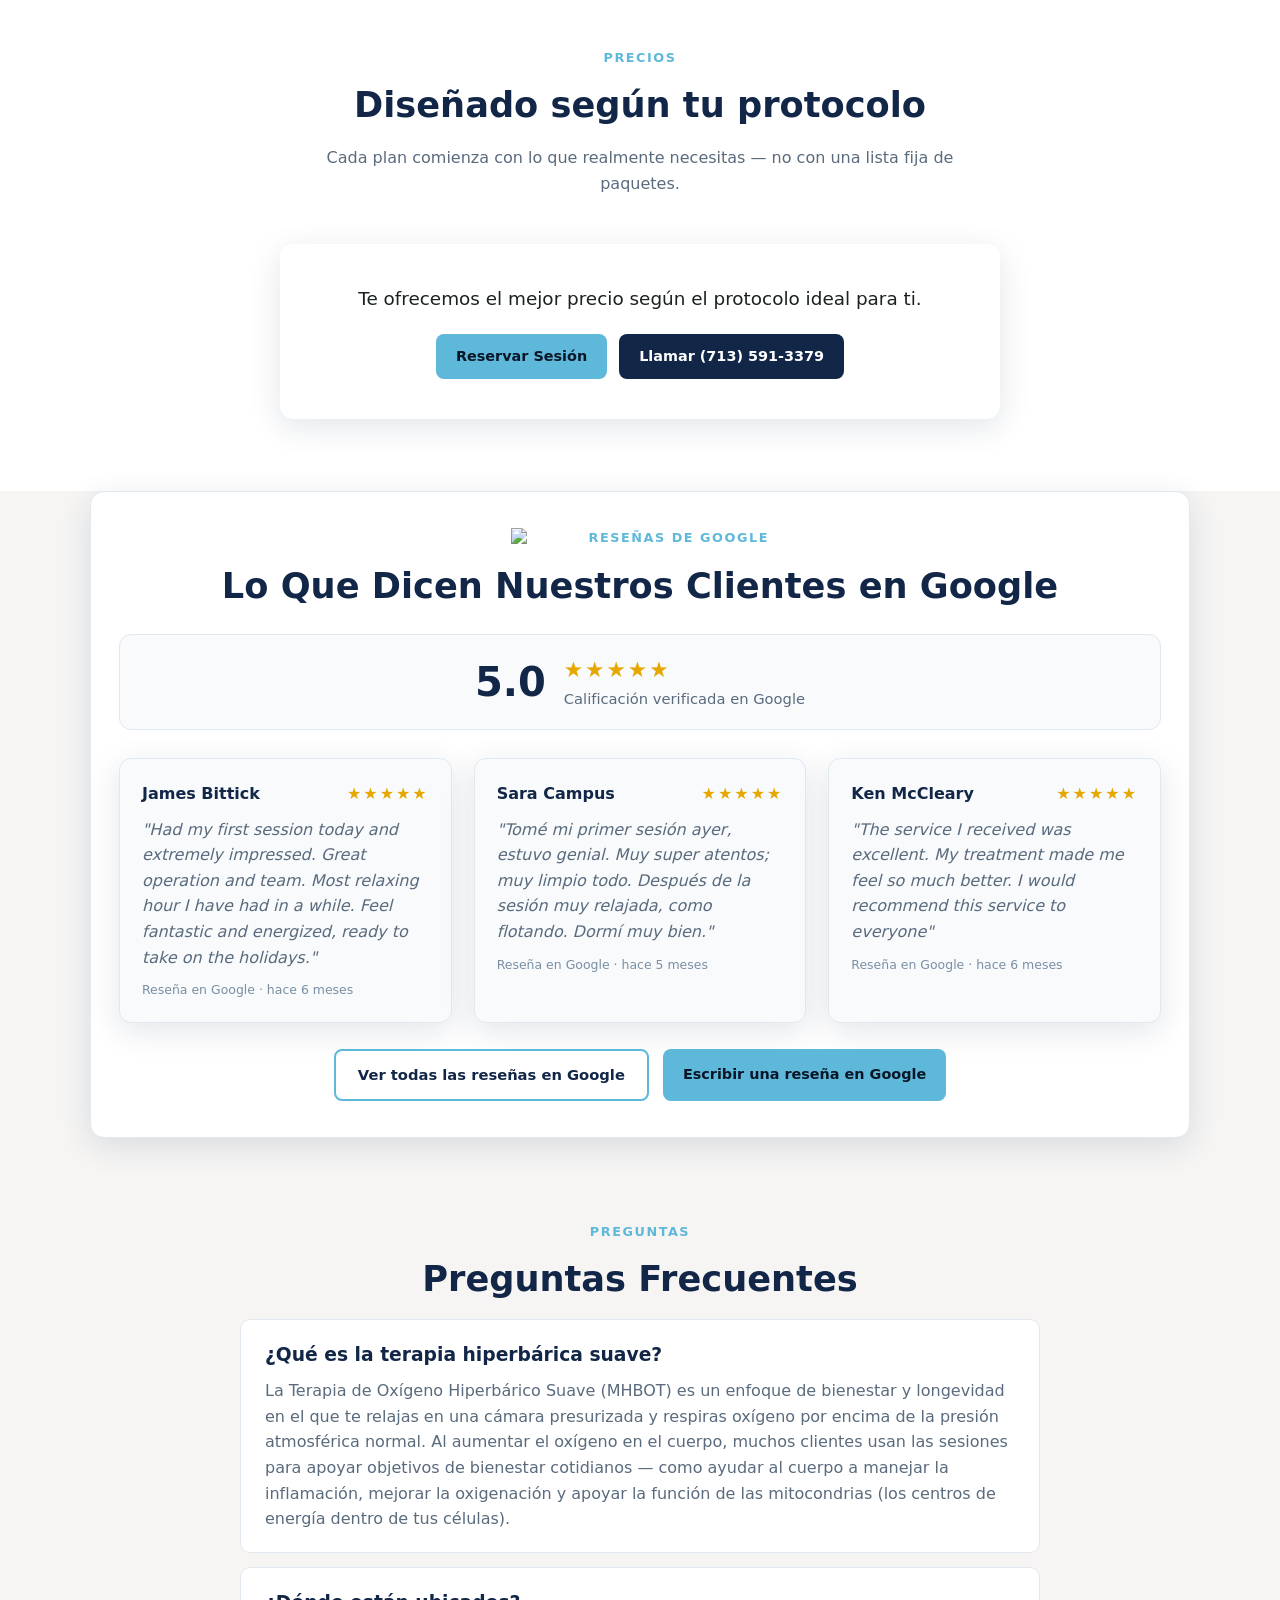
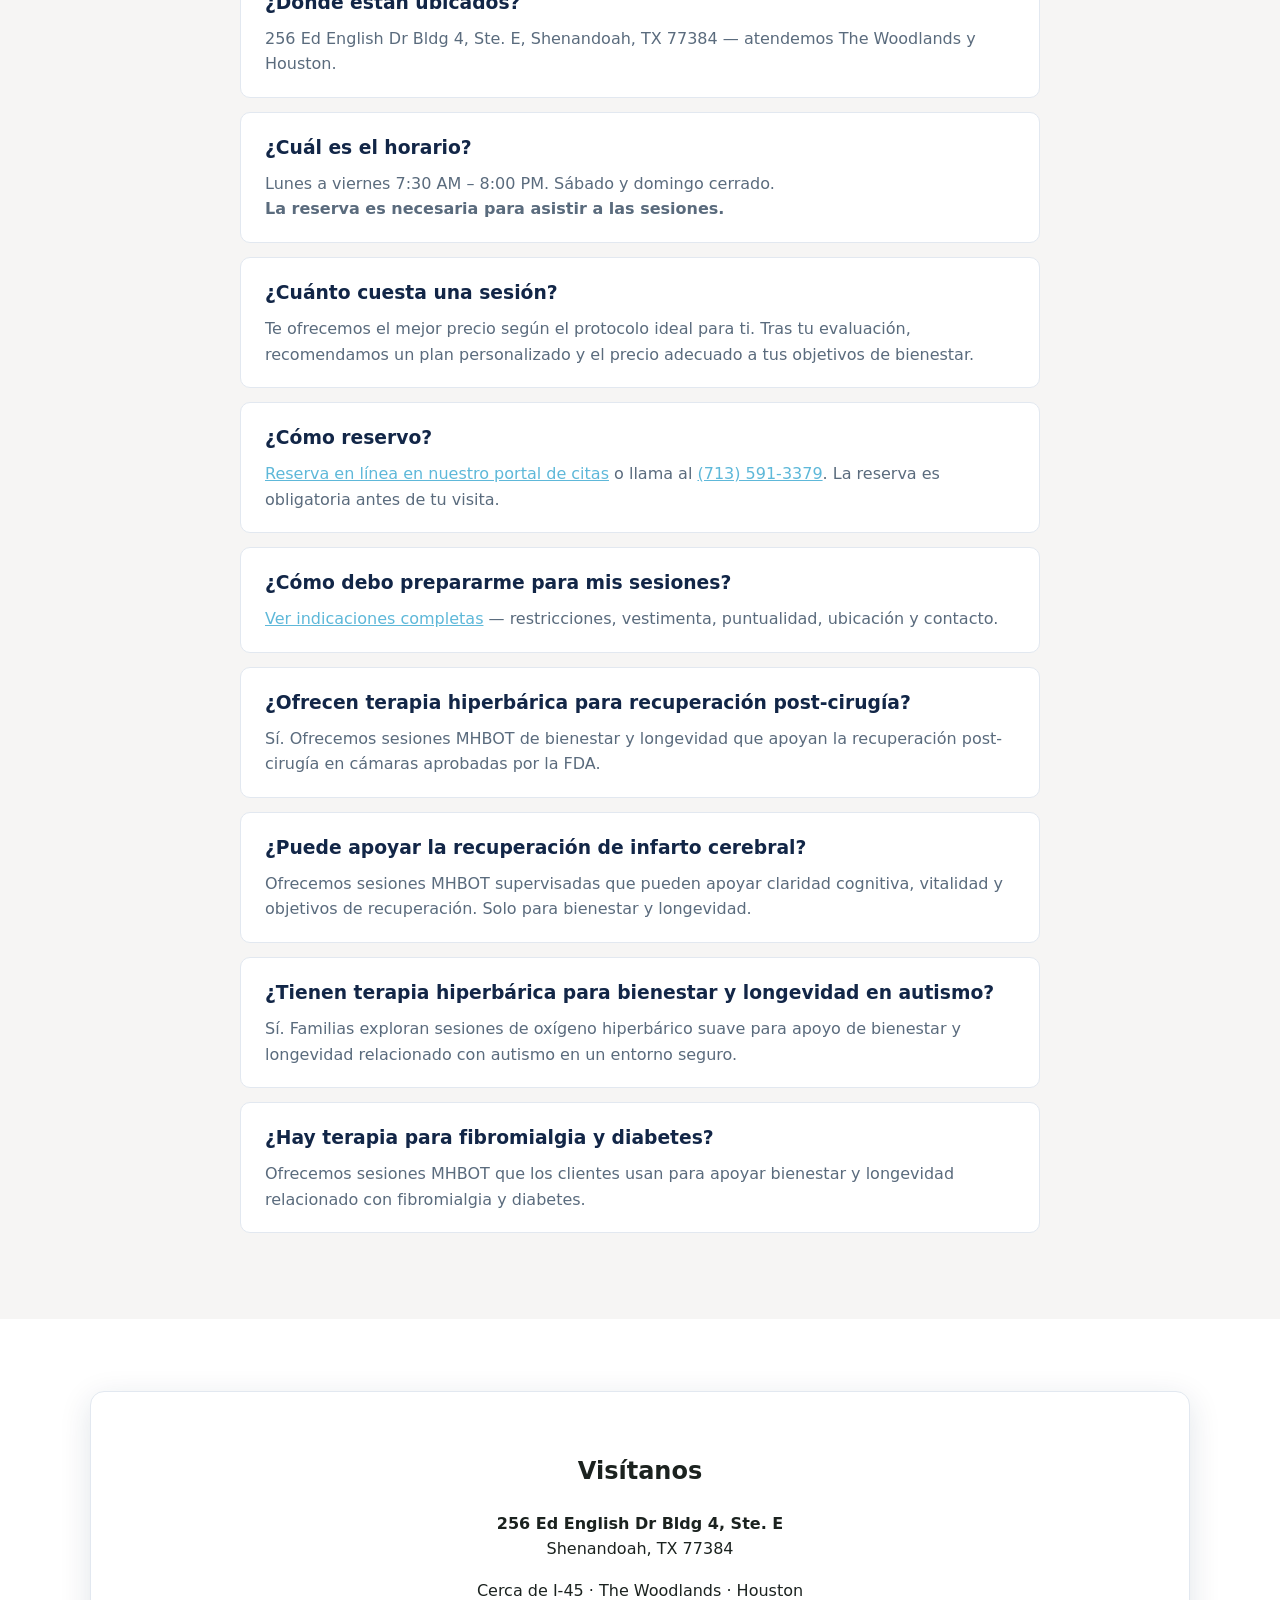
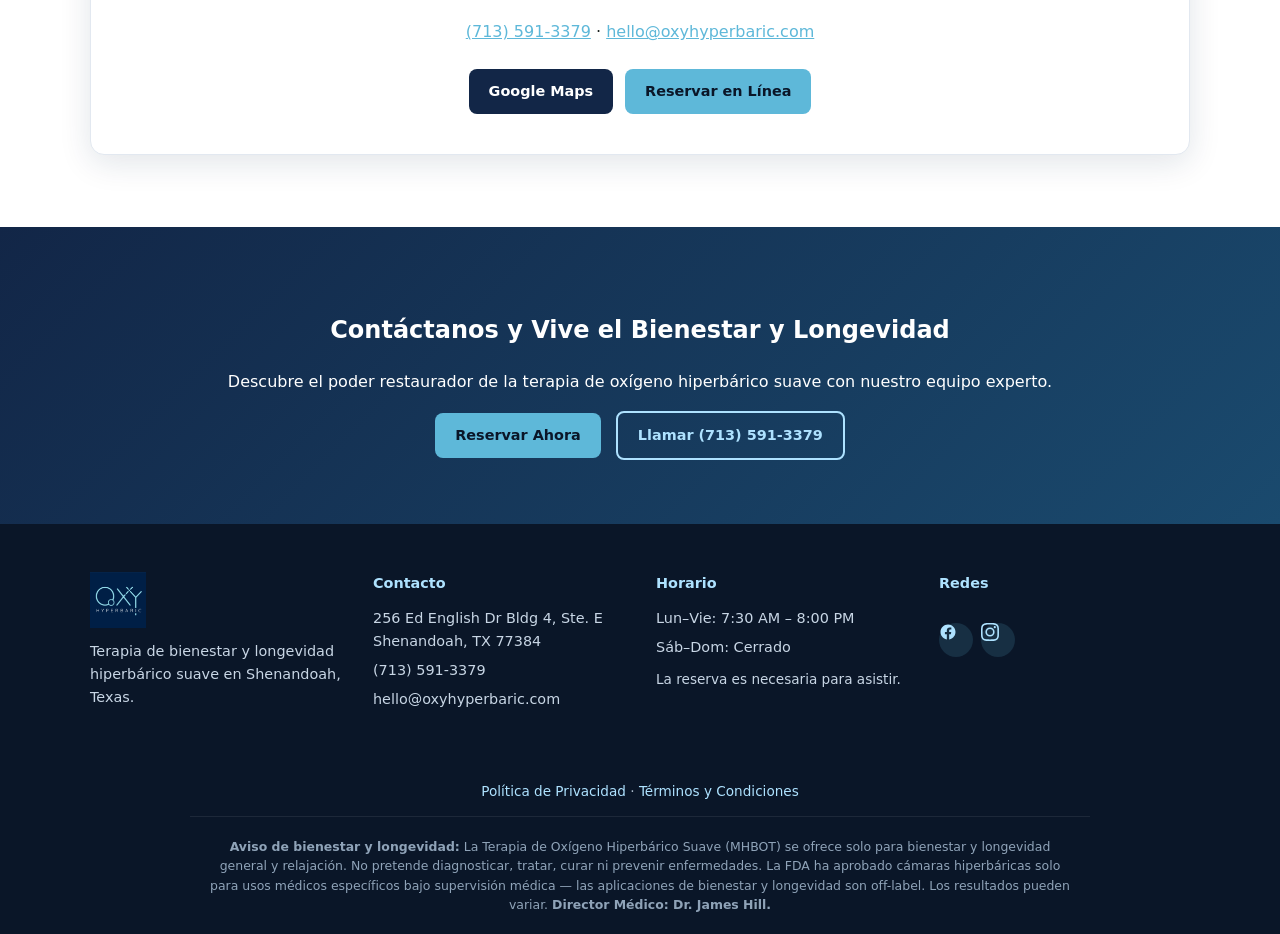
==== commit 3faccc5e: "Quitar precios públicos del home de OxyHyperbaric. Reemplaza la tabla de paquetes por un mensaje de " ====
--- a/es/index.html
+++ b/es/index.html
@@ -4,7 +4,7 @@
     <meta charset="UTF-8">
     <meta name="viewport" content="width=device-width, initial-scale=1.0">
     <title>OxyHyperbaric | Terapia Hiperbárica Suave de Bienestar y Longevidad en The Woodlands y Shenandoah, TX</title>
-    <meta name="description" content="Terapia de oxígeno hiperbárico suave (MHBOT) de bienestar y longevidad — centro de bienestar hiperbárico y centro de longevidad en Shenandoah y The Woodlands, Texas. Cámaras aprobadas por la FDA, equipo certificado, sesiones desde $95. Reserva en línea o llama al (713) 591-3379.">
+    <meta name="description" content="Terapia de oxígeno hiperbárico suave (MHBOT) de bienestar y longevidad — centro de bienestar hiperbárico y centro de longevidad en Shenandoah y The Woodlands, Texas. Cámaras aprobadas por la FDA, equipo certificado. El mejor precio según el protocolo ideal para ti. Reserva en línea o llama al (713) 591-3379.">
     <meta name="keywords" content="terapia hiperbárica The Woodlands, centro de bienestar Shenandoah TX, centro de longevidad The Woodlands, longevidad hiperbárica Houston, MHBOT bienestar y longevidad, OxyHyperbaric, recuperación post-cirugía hiperbárica, recuperación infarto cerebral, terapia autismo hiperbárica, fibromialgia hiperbárica, diabetes bienestar hiperbárico">
     <meta name="robots" content="index, follow, max-image-preview:large, max-snippet:-1">
     <link rel="canonical" href="https://oxyhyperbaric.com/es/">
@@ -107,7 +107,7 @@
               "name": "¿Cuánto cuesta una sesión hiperbárica?",
               "acceptedAnswer": {
                 "@type": "Answer",
-                "text": "Sesión introductoria: $95. 5 sesiones: $450. 10 sesiones: $750. 20 sesiones: $1,400."
+                "text": "Te ofrecemos el mejor precio según el protocolo ideal para ti. Tras tu evaluación, recomendamos un plan personalizado y el precio adecuado a tus objetivos de bienestar."
               }
             },
             {
@@ -293,11 +293,13 @@
         .treatment-content { padding: 22px; }
         .card-treatment h3 { color: var(--navy); margin: 0 0 10px; font-size: 1.15rem; font-weight: 700; }
         .card-treatment p { margin: 0; font-size: 0.9rem; color: var(--muted); }
-        .pricing-table { width: 100%; border-collapse: collapse; background: var(--white); border-radius: 14px; overflow: hidden; box-shadow: var(--shadow); }
-        .pricing-table th { background: var(--navy); color: var(--white); padding: 16px 20px; text-align: left; }
-        .pricing-table td { padding: 18px 20px; border-bottom: 1px solid var(--border); }
-        .price-val { font-size: 1.35rem; font-weight: 800; color: var(--navy); }
-        .pricing-note { text-align: center; margin-top: 16px; font-size: 0.88rem; color: var(--muted); }
+        .pricing-message {
+            max-width: 720px; margin: 0 auto; text-align: center;
+            background: var(--white); border-radius: 14px; padding: 2.5rem 2rem;
+            box-shadow: var(--shadow);
+        }
+        .pricing-message p { font-size: 1.15rem; line-height: 1.6; color: var(--forest); margin: 0 0 1.25rem; }
+        .pricing-message .pricing-cta { display: inline-flex; gap: 12px; flex-wrap: wrap; justify-content: center; }
         .google-reviews-box { background: var(--white); border: 1px solid var(--border); border-radius: 14px; padding: 36px 28px; box-shadow: var(--shadow); }
         .google-reviews-head { display: flex; align-items: center; justify-content: center; gap: 10px; flex-wrap: wrap; margin-bottom: 8px; }
         .google-reviews-head img { height: 22px; width: auto; }
@@ -518,18 +520,16 @@
 
     <section id="precios">
         <div class="container">
-            <p class="section-label">Paquetes</p>
-            <h2 class="section-title">Precios de Terapia Hiperbárica</h2>
-            <table class="pricing-table">
-                <thead><tr><th>Paquete</th><th>Incluye</th><th>Precio</th><th></th></tr></thead>
-                <tbody>
-                    <tr><td><strong>Intro — 1 Sesión</strong></td><td>1 hora · Evaluación e inducción</td><td class="price-val">$95</td><td><a href="https://oxy-agenda.vercel.app/booking/us" class="btn btn-accent" style="padding:8px 14px;font-size:0.82rem;">Reservar</a></td></tr>
-                    <tr><td><strong>Estándar — 5 Sesiones</strong></td><td>5 sesiones de 1 hora</td><td class="price-val">$450</td><td><a href="https://oxy-agenda.vercel.app/booking/us" class="btn btn-accent" style="padding:8px 14px;font-size:0.82rem;">Reservar</a></td></tr>
-                    <tr><td><strong>Integral — 10 Sesiones</strong></td><td>10 sesiones · Plan completo</td><td class="price-val">$750</td><td><a href="https://oxy-agenda.vercel.app/booking/us" class="btn btn-accent" style="padding:8px 14px;font-size:0.82rem;">Reservar</a></td></tr>
-                    <tr><td><strong>Mantenimiento — 20 Sesiones</strong></td><td>20 sesiones · Mejor valor</td><td class="price-val">$1,400</td><td><a href="https://oxy-agenda.vercel.app/booking/us" class="btn btn-accent" style="padding:8px 14px;font-size:0.82rem;">Reservar</a></td></tr>
-                </tbody>
-            </table>
-            <p class="pricing-note">Pueden aplicar impuestos.</p>
+            <p class="section-label">Precios</p>
+            <h2 class="section-title">Diseñado según tu protocolo</h2>
+            <p class="section-sub">Cada plan comienza con lo que realmente necesitas — no con una lista fija de paquetes.</p>
+            <div class="pricing-message">
+                <p>Te ofrecemos el mejor precio según el protocolo ideal para ti.</p>
+                <div class="pricing-cta">
+                    <a href="https://oxy-agenda.vercel.app/booking/us" class="btn btn-accent">Reservar Sesión</a>
+                    <a href="tel:7135913379" class="btn btn-primary">Llamar (713) 591-3379</a>
+                </div>
+            </div>
         </div>
     </section>
         <div class="container">
@@ -587,7 +587,7 @@
             <div class="faq-item"><h3>¿Qué es la terapia hiperbárica suave?</h3><p>La Terapia de Oxígeno Hiperbárico Suave (MHBOT) es un enfoque de bienestar y longevidad en el que te relajas en una cámara presurizada y respiras oxígeno por encima de la presión atmosférica normal. Al aumentar el oxígeno en el cuerpo, muchos clientes usan las sesiones para apoyar objetivos de bienestar cotidianos — como ayudar al cuerpo a manejar la inflamación, mejorar la oxigenación y apoyar la función de las mitocondrias (los centros de energía dentro de tus células).</p></div>
             <div class="faq-item"><h3>¿Dónde están ubicados?</h3><p>256 Ed English Dr Bldg 4, Ste. E, Shenandoah, TX 77384 — atendemos The Woodlands y Houston.</p></div>
             <div class="faq-item"><h3>¿Cuál es el horario?</h3><p>Lunes a viernes 7:30 AM – 8:00 PM. Sábado y domingo cerrado.</p><p><strong>La reserva es necesaria para asistir a las sesiones.</strong></p></div>
-            <div class="faq-item"><h3>¿Cuánto cuesta una sesión?</h3><p>Intro: $95. 5 sesiones: $450. 10 sesiones: $750. 20 sesiones: $1,400.</p></div>
+            <div class="faq-item"><h3>¿Cuánto cuesta una sesión?</h3><p>Te ofrecemos el mejor precio según el protocolo ideal para ti. Tras tu evaluación, recomendamos un plan personalizado y el precio adecuado a tus objetivos de bienestar.</p></div>
             <div class="faq-item"><h3>¿Cómo reservo?</h3><p><a href="https://oxy-agenda.vercel.app/booking/us">Reserva en línea en nuestro portal de citas</a> o llama al <a href="tel:7135913379">(713) 591-3379</a>. La reserva es obligatoria antes de tu visita.</p></div>
             <div class="faq-item"><h3>¿Cómo debo prepararme para mis sesiones?</h3><p><a href="/es/indicaciones-para-sesiones/">Ver indicaciones completas</a> — restricciones, vestimenta, puntualidad, ubicación y contacto.</p></div>
             <div class="faq-item"><h3>¿Ofrecen terapia hiperbárica para recuperación post-cirugía?</h3><p>Sí. Ofrecemos sesiones MHBOT de bienestar y longevidad que apoyan la recuperación post-cirugía en cámaras aprobadas por la FDA.</p></div>
